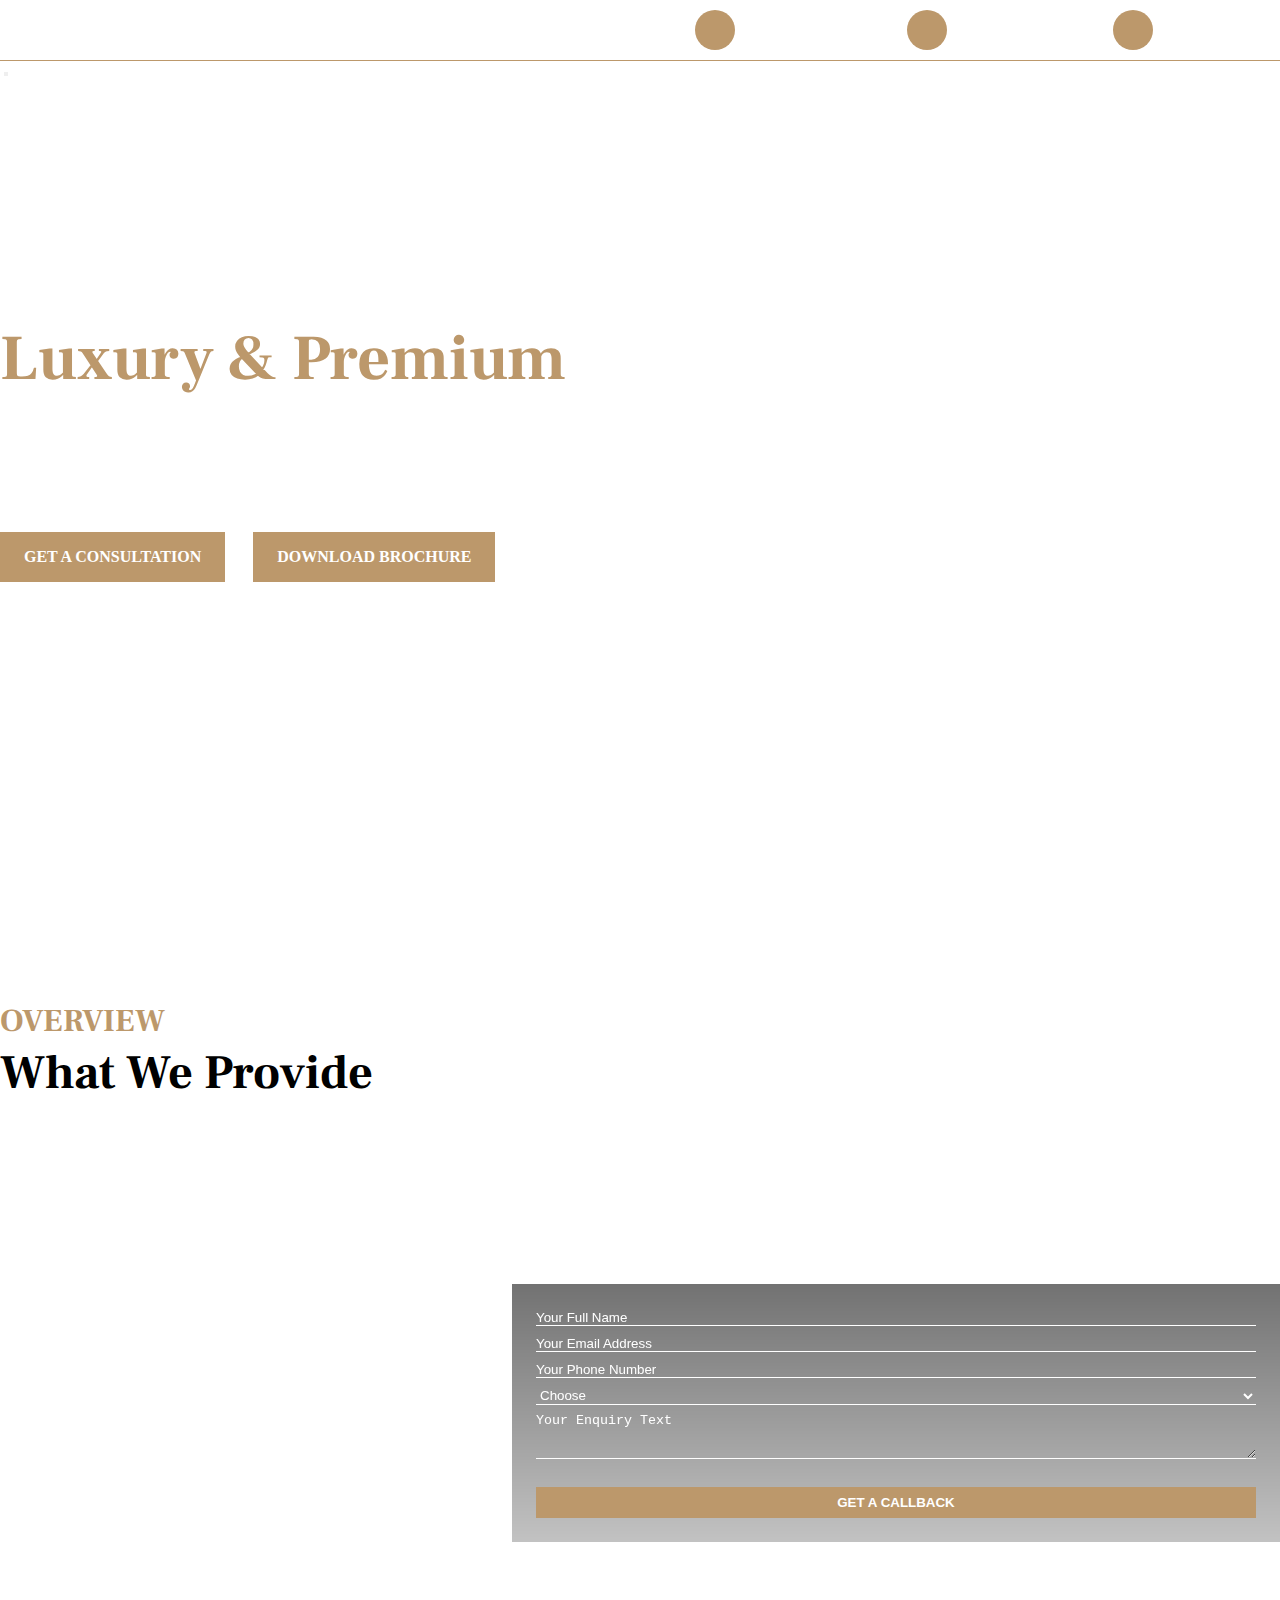
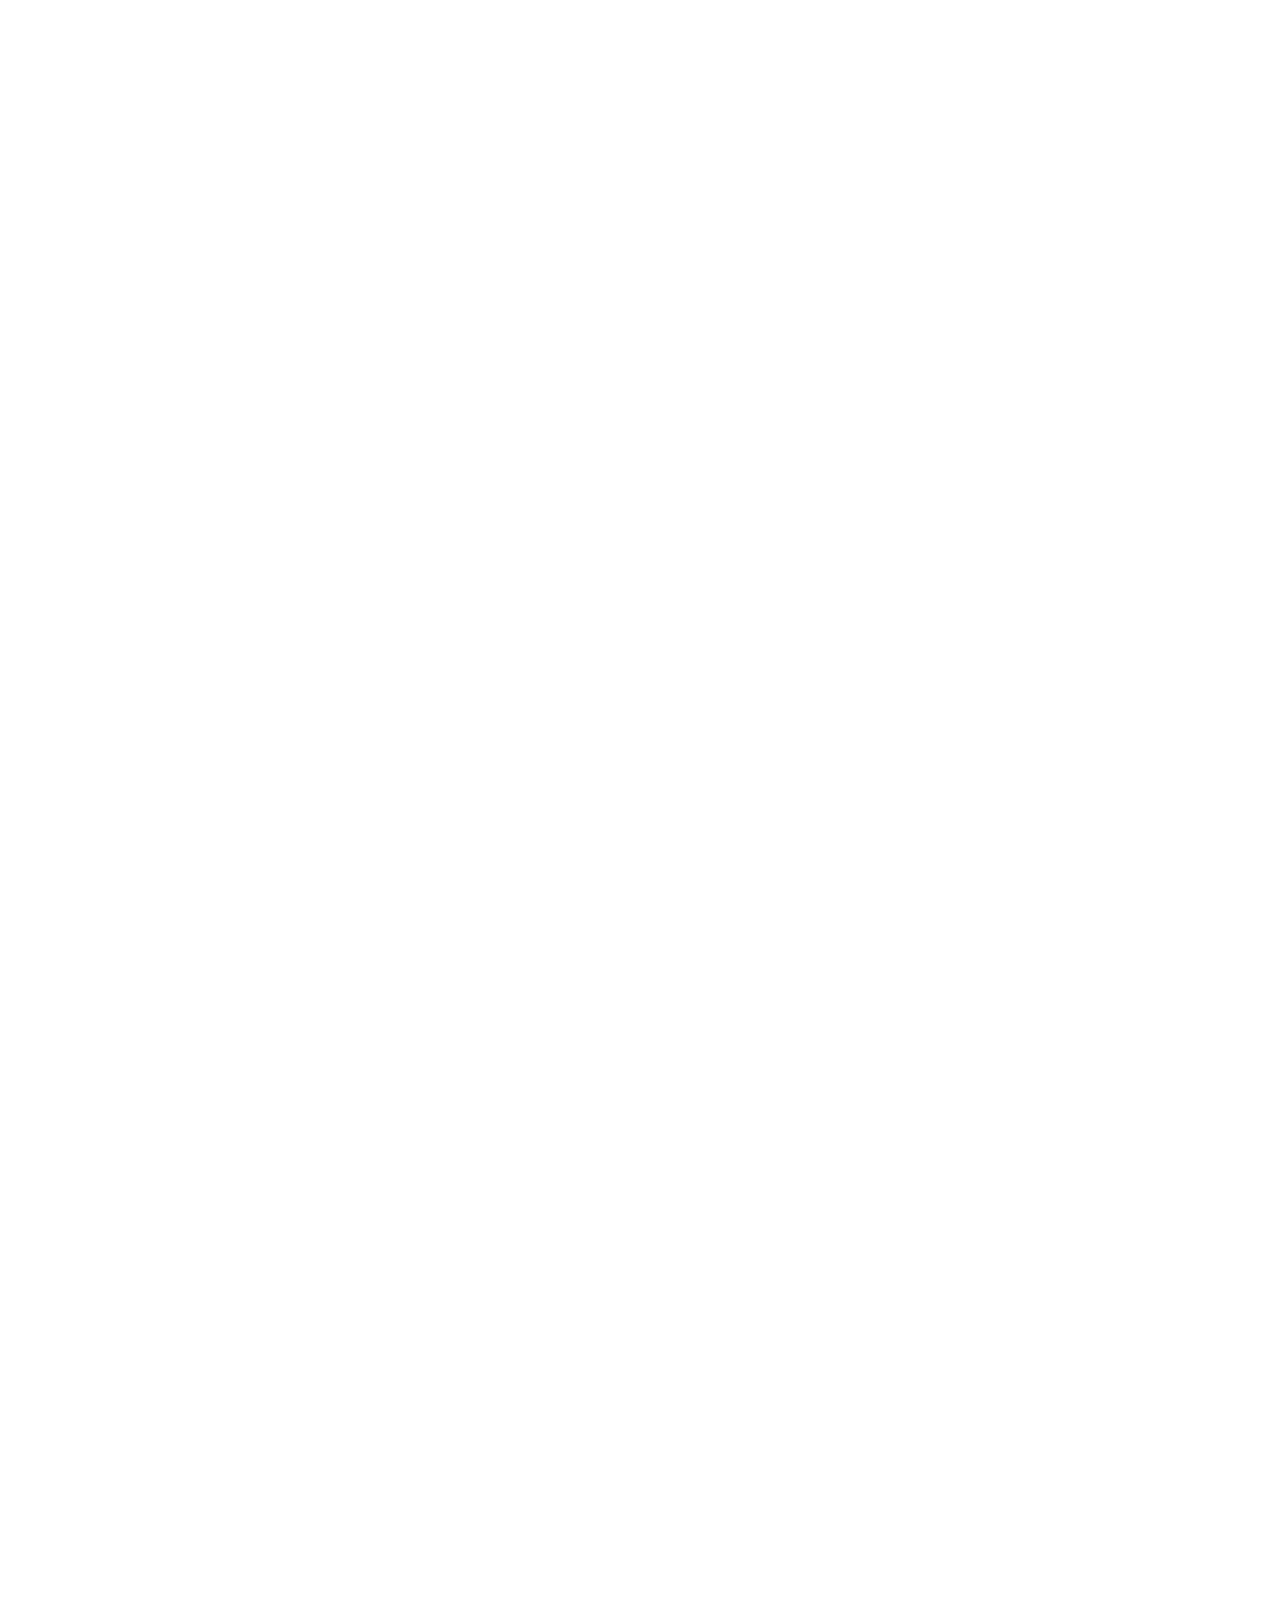
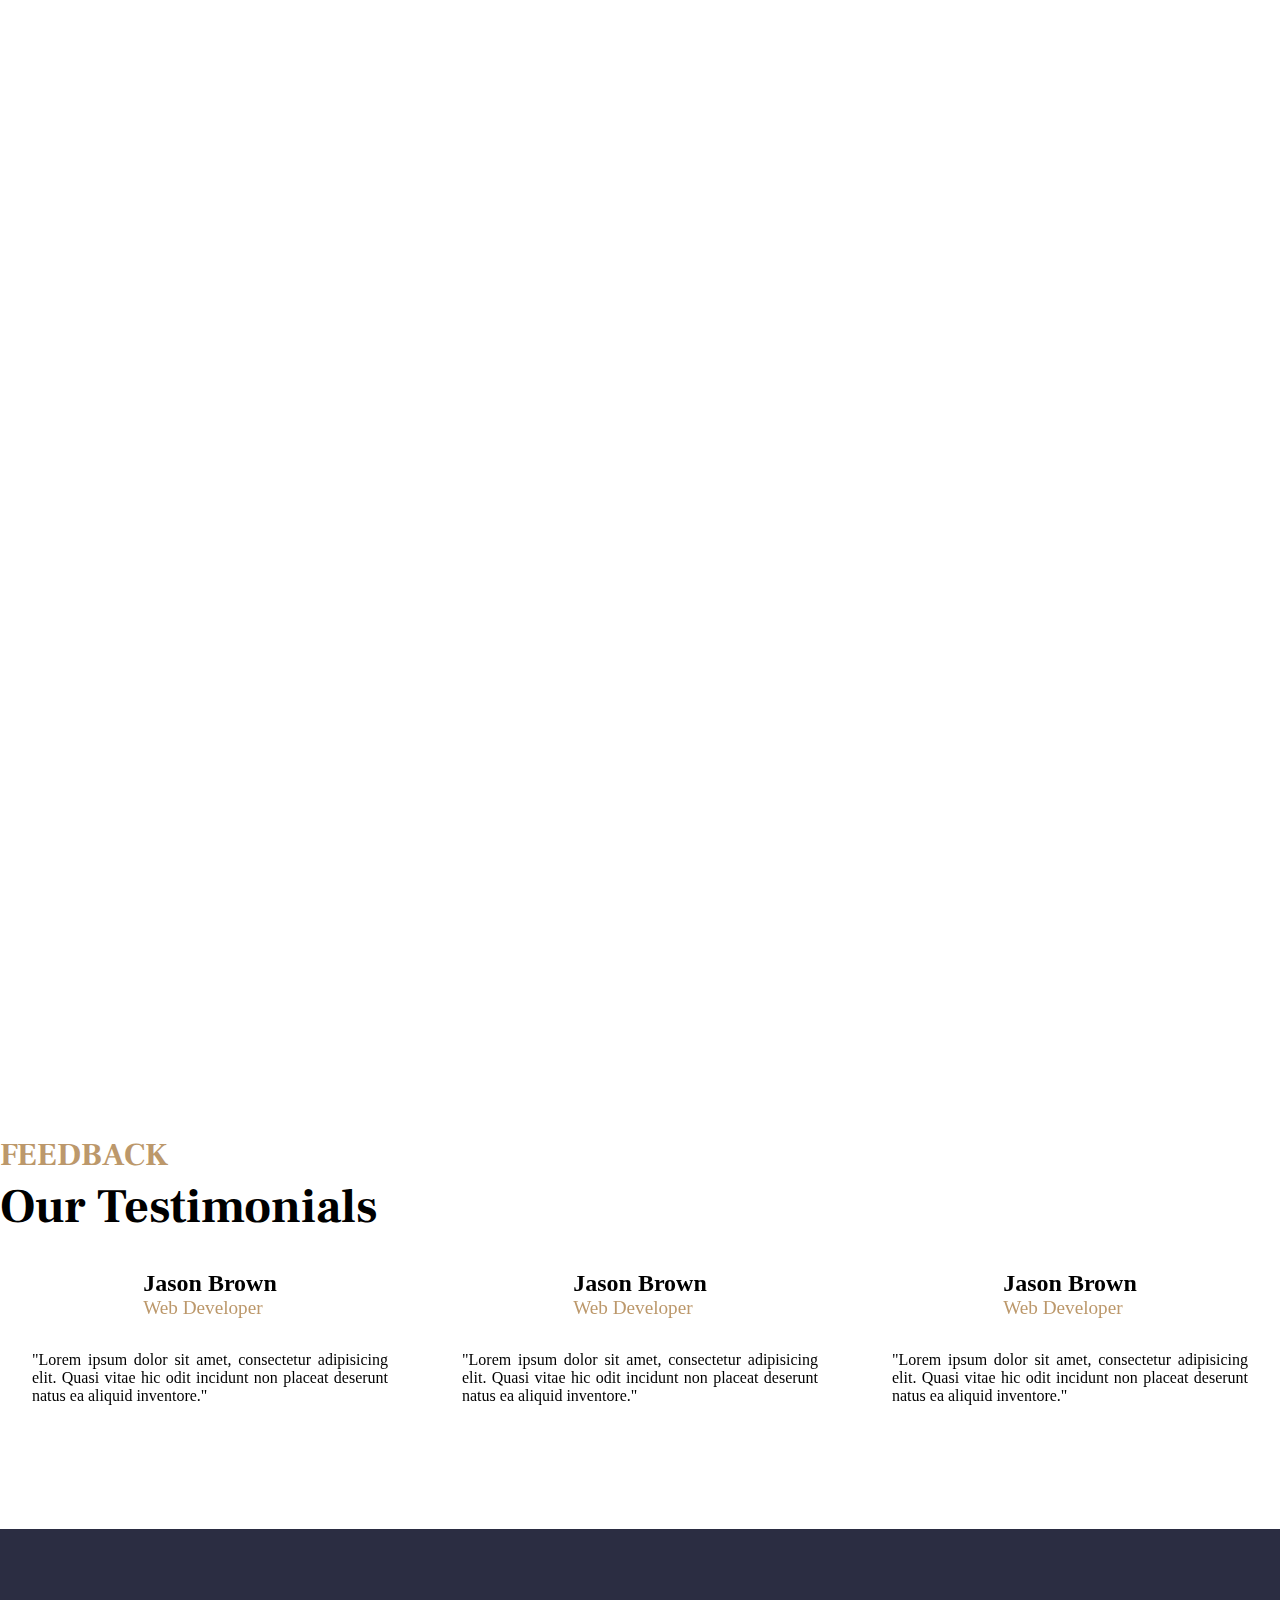
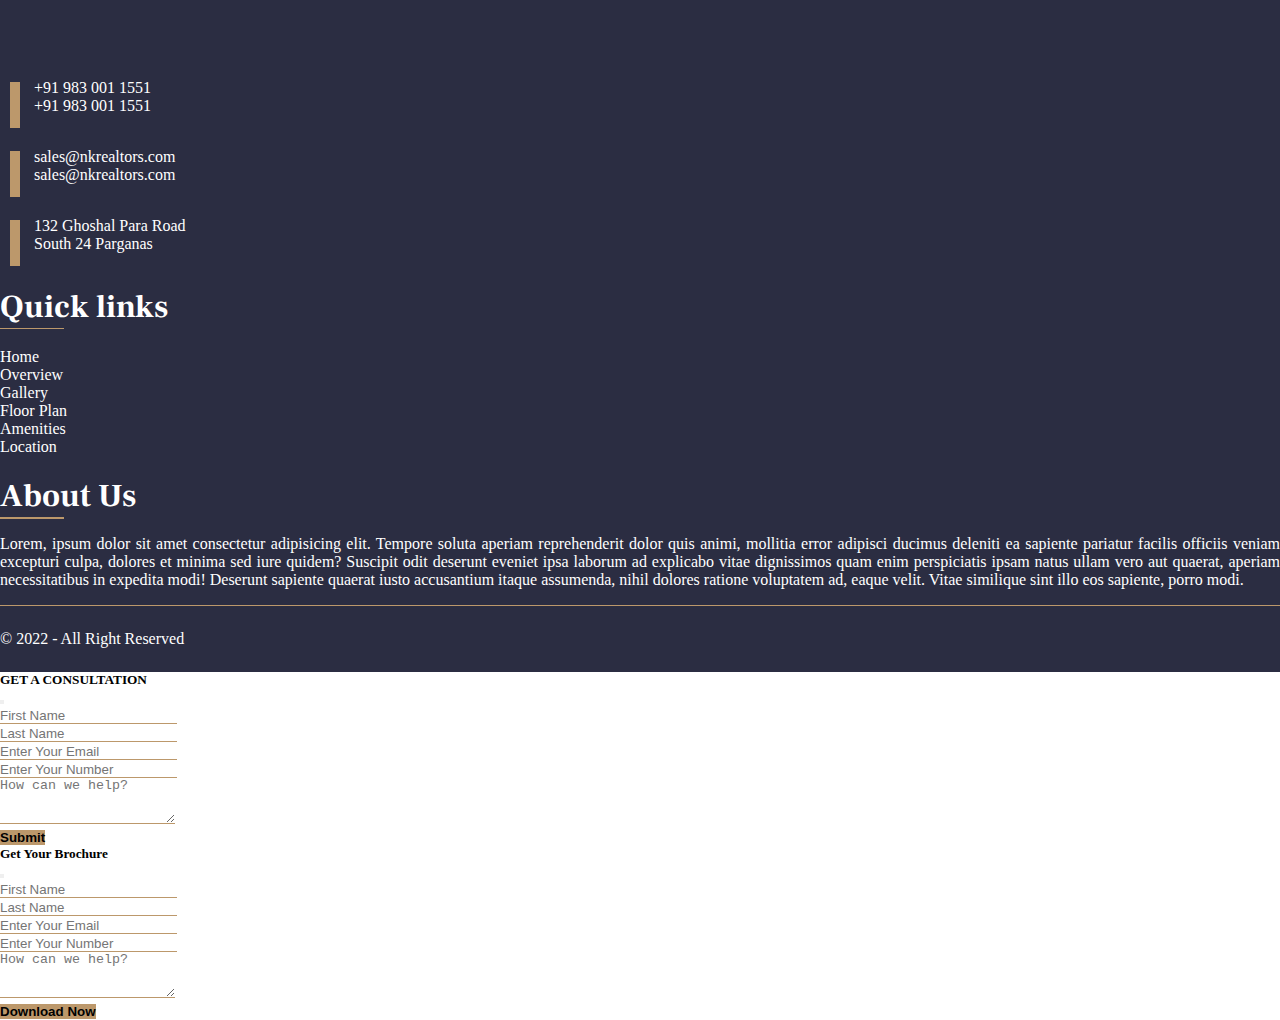
==== index.html @ a28416f0 "Add files via upload" ====
<!doctype html>
<html lang="en">

<head>

    <link rel="preconnect" href="https://fonts.googleapis.com">
    <link rel="preconnect" href="https://fonts.gstatic.com" crossorigin>
    <link href="https://fonts.googleapis.com/css2?family=Frank+Ruhl+Libre:wght@300;400;500;700;900&display=swap"
        rel="stylesheet">



    <!-- Required meta tags -->
    <meta charset="utf-8">
    <meta name="viewport" content="width=device-width, initial-scale=1">

    <!-- Bootstrap CSS -->
    <link href="https://cdn.jsdelivr.net/npm/bootstrap@5.1.3/dist/css/bootstrap.min.css" rel="stylesheet"
        integrity="sha384-1BmE4kWBq78iYhFldvKuhfTAU6auU8tT94WrHftjDbrCEXSU1oBoqyl2QvZ6jIW3" crossorigin="anonymous">

    <!-- Line awesome -->
    <link rel="stylesheet"
        href="https://maxst.icons8.com/vue-static/landings/line-awesome/line-awesome/1.3.0/css/line-awesome.min.css">


    <link rel="stylesheet" href="https://cdnjs.cloudflare.com/ajax/libs/OwlCarousel2/2.3.4/assets/owl.carousel.min.css"
        integrity="sha512-tS3S5qG0BlhnQROyJXvNjeEM4UpMXHrQfTGmbQ1gKmelCxlSEBUaxhRBj/EFTzpbP4RVSrpEikbmdJobCvhE3g=="
        crossorigin="anonymous" referrerpolicy="no-referrer" />

    <link rel="stylesheet"
        href="https://cdnjs.cloudflare.com/ajax/libs/OwlCarousel2/2.3.4/assets/owl.theme.default.min.css"
        integrity="sha512-sMXtMNL1zRzolHYKEujM2AqCLUR9F2C4/05cdbxjjLSRvMQIciEPCQZo++nk7go3BtSuK9kfa/s+a4f4i5pLkw=="
        crossorigin="anonymous" referrerpolicy="no-referrer" />

    <!-- ==========================================magnific popup css=============================== -->
    <link rel="stylesheet" href="https://cdnjs.cloudflare.com/ajax/libs/magnific-popup.js/1.1.0/magnific-popup.css" />
    <link rel="stylesheet" href="https://cdnjs.cloudflare.com/ajax/libs/magnific-popup.js/1.1.0/magnific-popup.min.css"
        integrity="sha512-+EoPw+Fiwh6eSeRK7zwIKG2MA8i3rV/DGa3tdttQGgWyatG/SkncT53KHQaS5Jh9MNOT3dmFL0FjTY08And/Cw=="
        crossorigin="anonymous" referrerpolicy="no-referrer" />


    <link href="https://unpkg.com/aos@2.3.1/dist/aos.css" rel="stylesheet">


    <!-- Style Sheet -->
    <link rel="stylesheet" href="css/custom.css">

    <title>Godrej</title>
</head>

<body>
    <!-- <h1>Hello, world!</h1> -->

    <div class="overflow-hidden">
        <div class="main-nav">
            <div class="navtop">
                <div class="container">
                    <div class="navtop-outer">
                        <div class="navtop-left">
                            <div class="navtop-inner">
                                <a href="#">
                                    <i class="lab la-facebook-f"></i>
                                </a>
                                <a href="#">
                                    <i class="lab la-instagram"></i>
                                </a>
                                <a href="#">
                                    <i class="lab la-twitter"></i>
                                </a>
                                <a href="#">
                                    <i class="lab la-youtube"></i>
                                </a>
                            </div>
                        </div>
                        <div class="navtop-right">
                            <div class="navtop-inner">
                                <div class="navtop-inner-content">
                                    <div class="icon">
                                        <i class="las la-clock"></i>
                                    </div>
                                    <p>
                                        <a href="#">
                                            Mon - Sat 8:00 - 18:00
                                        </a>
                                    </p>
                                </div>
                                <div class="navtop-inner-content">
                                    <div class="icon">
                                        <i class="las la-envelope"></i>
                                    </div>
                                    <p>
                                        <a href="mailto:sales@nkrealtors.com">
                                            sales@nkrealtors.com
                                        </a>
                                    </p>
                                </div>
                                <div class="navtop-inner-content">
                                    <div class="icon">
                                        <i class="las la-phone"></i>
                                    </div>
                                    <p>
                                        <a href="tel:+91 983 001 1551">
                                            +91 983 001 1551
                                        </a>
                                    </p>
                                </div>
                            </div>
                        </div>
                    </div>
                </div>
            </div>

            <nav class="navbar fixed-top navbar-expand-lg navbar-light bg-light">
                <div class="container">
                    <a class="navbar-brand" href="#">
                        <img src="images/sw-logo.png" style="width: 150px;" alt="">
                    </a>
                    <button class="navbar-toggler" type="button" data-bs-toggle="collapse"
                        data-bs-target="#navbarSupportedContent" aria-controls="navbarSupportedContent"
                        aria-expanded="false" aria-label="Toggle navigation">
                        <span class="navbar-toggler-icon"></span>
                    </button>
                    <div class="collapse navbar-collapse" id="navbarSupportedContent">
                        <ul class="navbar-nav ms-auto mb-2 mb-lg-0">
                            <li class="nav-item">
                                <a class="nav-link active" aria-current="page" href="#">Home</a>
                            </li>
                            <li class="nav-item">
                                <a class="nav-link" href="#overview">Overview</a>
                            </li>
                            <!-- <li class="nav-item">
                                <a class="nav-link" href="#about">About Us</a>
                            </li> -->
                            <li class="nav-item">
                                <a class="nav-link" href="#floor-plan">Floor Plan</a>
                            </li>
                            <li class="nav-item">
                                <a class="nav-link" href="#gallery">Gallery</a>
                            </li>
                            <li class="nav-item">
                                <a class="nav-link" href="#amenity">Amenities</a>
                            </li>
                            <li class="nav-item">
                                <a class="nav-link" href="#location">Location</a>
                            </li>

                        </ul>
                    </div>
                </div>
            </nav>
        </div>



        <div class="banner">
            <div class="container">
                <div class="banner-outer">
                    <div class="row">
                        <div class="col-md-6">
                            <div class="banner-left">
                                <div class="banner-left-inner">
                                    <h1 class="mt-1">
                                        <span>Luxury & Premium</span>
                                        Residence Flat
                                    </h1>
                                    <p>
                                        Lorem ipsum, dolor sit amet consectetur adipisicing elit. A non enim facilis
                                        corrupti aliquam. Itaque ipsa maxime neque perferendis repudiandae corporis
                                        totam
                                        quas minima dolorum.
                                    </p>
                                    <div class="button-container  py-3">
                                        <a href="#" data-bs-toggle="modal" data-bs-target="#exampleModal" class="mb-3">
                                            GET A CONSULTATION
                                        </a>
                                        <a href="#" data-bs-toggle="modal" data-bs-target="#exampleModal1">DOWNLOAD
                                            BROCHURE</a>
                                    </div>

                                </div>
                            </div>
                        </div>
                        <div class="col-md-6">
                            <div class="banner-right">
                                <div class="banner-right-inner">
                                    <form action="">
                                        <div class="form-group">
                                            <input type="text" class="form-control" name="" id=""
                                                placeholder="Your Full Name">
                                        </div>
                                        <div class="form-group">
                                            <input type="email" class="form-control" name="" id=""
                                                placeholder="Your Email Address">
                                        </div>
                                        <div class="form-group">
                                            <input type="tel" class="form-control" name="" id=""
                                                placeholder="Your Phone Number">
                                        </div>
                                        <div class="form-group">
                                            <select name="" id="" class="form-control" style="color: #fff;">
                                                <option value="">Choose</option>
                                                <option value="">2</option>
                                                <option value="">3</option>
                                                <option value="">4</option>
                                            </select>
                                        </div>
                                        <div class="form-group">
                                            <textarea name="" id="" class="form-control" cols="50" rows="3"
                                                placeholder="Your Enquiry Text"></textarea>
                                        </div>
                                        <div class="form-group callback-btn text-center">
                                            <button type="submit">GET A CALLBACK</button>
                                        </div>
                                    </form>
                                </div>
                            </div>
                        </div>
                    </div>
                </div>
            </div>
        </div>


        <div class="about padtop" id="overview">
            <div class="container">
                <div class="row">
                    <div class="col-md-12 text-center">
                        <h3>
                            OVERVIEW
                        </h3>
                        <h2>
                            What We Provide
                        </h2>
                    </div>
                </div>
                <div class="row mt-3" data-aos="fade-right">
                    <div class="col-md-3">
                        <div class="about-left">
                            <img src="images/overall/Over-min.jpg" class="img-fluid" alt="">
                            <img src="images/phase/Phase _1 building.jpg" class="img-fluid" alt="">
                        </div>
                    </div>
                    <div class="col-md-3">
                        <div class="about-mid">
                            <img src="images/phase/Phase-1.jpeg" alt="">
                        </div>
                    </div>
                    <div class="col-md-6">
                        <div class="about-right">
                            <div class="about-right-heading">
                                <h2>Lorem ipsum dolor sit amet consectetur.</h2>
                            </div>
                            <div class="about-right-para">
                                <p>Lorem ipsum dolor sit amet consectetur adipisicing elit. Harum soluta similique
                                    ratione
                                    labore delectus nobis rem odit possimus earum ea!</p>
                                <ul>
                                    <li>Lorem ipsum dolor sit amet consectetur adipisicing.</li>
                                    <li>Lorem ipsum dolor sit amet consectetur adipisicing.</li>
                                    <li>Lorem ipsum dolor sit amet consectetur adipisicing.</li>
                                    <li>Lorem ipsum dolor sit amet consectetur adipisicing.</li>
                                </ul>
                            </div>
                            <div class="about-right-carousel">
                                <div class="owl-carousel about-carousel owl-theme">
                                    <div class="item">
                                        <a href="images/block/SW Block 11 & 12 Brochure-13.jpg">
                                            <img class="img-fluid min-height"
                                                src="images/block/SW Block 11 & 12 Brochure-13.jpg" alt=""></a>
                                    </div>
                                    <div class="item">
                                        <a href="images/block/SW Block 11 & 12 Brochure-14.jpg">
                                            <img class="img-fluid min-height"
                                                src="images/block/SW Block 11 & 12 Brochure-14.jpg" alt=""></a>
                                    </div>
                                    <div class="item">
                                        <a href="images/block/SW Block 11 & 12 Brochure-15.jpg">
                                            <img class="img-fluid min-height"
                                                src="images/block/SW Block 11 & 12 Brochure-15.jpg" alt=""></a>
                                    </div>
                                    <div class="item">
                                        <a href="images/block/SW Block 11 & 12 Brochure-16.jpg">
                                            <img class="img-fluid min-height"
                                                src="images/block/SW Block 11 & 12 Brochure-16.jpg" alt=""></a>
                                    </div>
                                    <div class="item">
                                        <a href="images/relax/Library.jpeg">
                                            <img class="img-fluid min-height" src="images/relax/Library.jpeg"
                                                alt=""></a>
                                    </div>
                                    <div class="item">
                                        <a href="images/relax/Mini Theatre.jpg">
                                            <img class="img-fluid min-height" src="images/relax/Mini Theatre.jpg"
                                                alt=""></a>
                                    </div>
                                    <div class="item">
                                        <a href="images/relax/SW Block 11 & 12 Brochure-18.jpg">
                                            <img class="img-fluid min-height"
                                                src="images/relax/SW Block 11 & 12 Brochure-18.jpg" alt=""></a>
                                    </div>
                                    <div class="item">
                                        <a href="images/relax/SW Block 11 & 12 Brochure-23.jpg">
                                            <img class="img-fluid min-height"
                                                src="images/relax/SW Block 11 & 12 Brochure-23.jpg" alt=""></a>
                                    </div>
                                    <div class="item">
                                        <a href="images/phase/Phase-1A.jpeg">
                                            <img class="img-fluid min-height" src="images/phase/Phase-1A.jpeg"
                                                alt=""></a>
                                    </div>
                                    <div class="item">
                                        <a href="images/phase/Phase-2.jpeg">
                                            <img class="img-fluid min-height" src="images/phase/Phase-2.jpeg"
                                                alt=""></a>
                                    </div>
                                    <div class="item">
                                        <a href="images/phase/Phase-2D.jpeg">
                                            <img class="img-fluid min-height" src="images/phase/Phase-2D.jpeg"
                                                alt=""></a>
                                    </div>
                                    <div class="item">
                                        <a href="images/overall/Aerial view.jpg">
                                            <img class="img-fluid min-height" src="images/overall/Aerial view.jpg"
                                                alt=""></a>
                                    </div>
                                    <div class="item">
                                        <a href="images/overall/Building-min.jpg">
                                            <img class="img-fluid min-height" src="images/overall/Building-min.jpg"
                                                alt=""></a>
                                    </div>
                                    <div class="item">
                                        <a href="images/overall/Cafeteria-min.jpg">
                                            <img class="img-fluid min-height" src="images/overall/Cafeteria-min.jpg"
                                                alt=""></a>
                                    </div>
                                    <div class="item">
                                        <a href="images/overall/Swimming Pool.jpg">
                                            <img class="img-fluid min-height" src="images/overall/Swimming Pool.jpg"
                                                alt=""></a>
                                    </div>
                                    <div class="item">
                                        <a href="images/overall/maxresdefault (1).jpg">
                                            <img class="img-fluid min-height" src="images/overall/maxresdefault (1).jpg"
                                                alt=""></a>
                                    </div>
                                    <div class="item">
                                        <a href="images/overall/Podium.jpg">
                                            <img class="img-fluid min-height" src="images/overall/Podium.jpg"
                                                alt=""></a>
                                    </div>
                                    <div class="item">
                                        <a href="images/gym & game/Games room2.jpeg">
                                            <img class="img-fluid min-height" src="images/gym & game/Games room2.jpeg"
                                                alt=""></a>
                                    </div>
                                    <div class="item">
                                        <a href="images/gym & game/SW Block 11 & 12 Brochure-20.jpg">
                                            <img class="img-fluid min-height"
                                                src="images/gym & game/SW Block 11 & 12 Brochure-20.jpg" alt=""></a>
                                    </div>
                                    <div class="item">
                                        <a href="images/gym & game/SW Block 11 & 12 Brochure-21.jpg">
                                            <img class="img-fluid min-height"
                                                src="images/gym & game/SW Block 11 & 12 Brochure-21.jpg" alt=""></a>
                                    </div>
                                    <div class="item">
                                        <a href="images/gym & game/SW Block 11 & 12 Brochure-22.jpg">
                                            <img class="img-fluid min-height"
                                                src="images/gym & game/SW Block 11 & 12 Brochure-22.jpg" alt=""></a>
                                    </div>
                                    <div class="item">
                                        <a href="images/block/SW Block 11 & 12 Brochure-19.jpg">
                                            <img class="img-fluid min-height"
                                                src="images/block/SW Block 11 & 12 Brochure-19.jpg" alt=""></a>
                                    </div>
                                </div>
                            </div>
                            <div class="button-container mt-4">
                                <a href="#" class="p-btn mb-2" data-bs-toggle="modal" data-bs-target="#exampleModal">
                                    GET A CONSULTATION
                                </a>
                                <a href="#" class="p-btn" data-bs-toggle="modal"
                                    data-bs-target="#exampleModal1">DOWNLOAD
                                    BROCHURE</a>
                            </div>

                        </div>
                    </div>
                </div>
            </div>
        </div>


        <div class="yt-video padtop padbot" data-aos="fade-up-right">
            <div class="container">
                <h3 class="">Wallk Through</h3>
                <h2 class="py-2">we are the best</h2>
                <div class="row">
                    <div class="col-md-12">
                        <iframe width="560" height="315" src="https://www.youtube.com/embed/W0BxZ9f0c_M"
                            title="YouTube video player" frameborder="0"
                            allow="accelerometer; autoplay; clipboard-write; encrypted-media; gyroscope; picture-in-picture"
                            allowfullscreen></iframe>
                    </div>
                </div>
            </div>
        </div>

        <div class="amenities padtop" data-aos="fade-up-left" id="amenity">
            <div class="container">
                <div class="row">
                    <div class="col-md-12 text-center">
                        <h3>
                            Amenities
                        </h3>
                        <h2>
                            What We Provide
                        </h2>
                    </div>
                </div>
                <div class="row mt-3">
                    <div class="col-md-12">
                        <div class="owl-carousel amenities-carousel owl-theme">
                            <div class="item">
                                <div class="icon">
                                    <i class="las la-city"></i>
                                </div>
                                <div class="heading">
                                    <h4>Lorem, ipsum dolor.</h4>
                                </div>
                                <div class="line">
                                </div>
                                <div class="text">
                                    <p>Lorem ipsum dolor, sit amet consectetur adipisicing elit. Debitis, culpa
                                        necessitatibus.</p>
                                </div>
                            </div>

                        </div>
                    </div>
                    <div class="mt-4 text-center">
                        <a href="#" class="p-btn mb-2" data-bs-toggle="modal" data-bs-target="#exampleModal">
                            GET A CONSULTATION
                        </a>
                        <a href="#" class="p-btn" data-bs-toggle="modal" data-bs-target="#exampleModal1">DOWNLOAD
                            BROCHURE</a>
                    </div>
                </div>
            </div>
        </div>

        <div class="gallery padtop" id="gallery" data-aos="flip-left">
            <div class="container">
                <div class="row">
                    <div class="col-md-12 text-center">
                        <h3>
                            gallery
                        </h3>
                        <h2>
                            Our Collection
                        </h2>
                    </div>
                </div>
                <div class="row mt-3">
                    <div class="col-md-4">
                        <div class="gallery-1">

                            <a href="images/gym & game/Gym.jpg">
                                <img class="img-fluid img-height-min" src="images/gym & game/Gym.jpg" alt="">
                                <a href="images/gym & game/Games room.jpeg">
                                    <!-- <img class="img-fluid" src="https://via.placeholder.com/400x300" alt=""> -->
                                </a>
                                <a href="images/gym & game/Games room2.jpeg"></a>
                                <a href="images/gym & game/Indoor Games room2.jpg"></a>
                                <a href="images/gym & game/Indoor Games room3.jpg"></a>
                                <a href="images/gym & game/SW Block 11 & 12 Brochure-20.jpg"></a>
                                <a href="images/gym & game/SW Block 11 & 12 Brochure-21.jpg"></a>
                                <a href="images/gym & game/SW Block 11 & 12 Brochure-22.jpg"></a>
                            </a>
                            <div class="content">
                                <h4>Lorem, ipsum dolor.</h4>
                                <p>Lorem, ipsum dolor.</p>
                            </div>
                        </div>
                    </div>
                    <div class="col-md-4">
                        <div class="gallery-2">

                            <a href="images/club/group-DCA_Clubhouse-9.jpg">
                                <img class="img-fluid img-height-min" src="images/club/group-DCA_Clubhouse-9.jpg"
                                    alt="">
                                <a href="images/club/Club .png">
                                    <!-- <img class="img-fluid" src="https://via.placeholder.com/400x300" alt=""> -->
                                </a>
                                <a href="images/club/Club view.jpeg"></a>
                                <a href="images/club/Club3.jpeg"></a>
                                <a href="images/club/Club-Brochure.jpg"></a>
                                <a href="images/club/group-DCA_Clubhouse-1.jpg"></a>
                                <a href="images/club/group-DCA_Clubhouse-7.jpg"></a>
                            </a>
                            <div class="content">
                                <h4>Lorem, ipsum dolor.</h4>
                                <p>Lorem, ipsum dolor.</p>
                            </div>
                        </div>
                    </div>
                    <div class="col-md-4">
                        <div class="gallery-3">

                            <a href="images/phase/Phase-1A.jpeg">
                                <img class="img-fluid img-height-min" src="images/phase/Phase-1A.jpeg" alt="">
                                <a href="images/phase/Phase _1 building.jpg">
                                    <!-- <img class="img-fluid" src="https://via.placeholder.com/400x300" alt=""> -->
                                </a>
                                <a href="images/phase/Phase-2..jpeg"></a>
                                <a href="images/phase/Phase-2A.jpeg"></a>
                                <a href="images/phase/Phase-2B.jpeg"></a>
                                <a href="images/phase/Phase-2C.jpeg"></a>
                                <a href="images/phase/Phase-2D.jpeg"></a>
                                <a href="images/phase/Phase-2E.jpeg"></a>
                            </a>
                            <div class="content">
                                <h4>Lorem, ipsum dolor.</h4>
                                <p>Lorem, ipsum dolor.</p>
                            </div>
                        </div>
                    </div>
                </div>
                <div class="row padtop">
                    <div class="col-md-6">
                        <div class="gallery-4">

                            <a href="images/overall/maxresdefault (1).jpg">
                                <img class="img-fluid img-height" src="images/overall/maxresdefault (1).jpg" alt="">
                                <a href="images/overall/Aerial view.jpg">
                                    <!-- <img class="img-fluid" src="https://via.placeholder.com/400x300" alt=""> -->
                                </a>
                                <a href="images/overall/BalconyA.jpeg"></a>
                                <a href="images/overall/Building-min.jpg"></a>
                                <a href="images/overall/Cafeteria-min.jpg"></a>
                                <a href="images/overall/Drive Way.jpeg"></a>
                                <a href="images/overall/Gust room.jpg"></a>
                                <a href="images/overall/Image-3-1.jpg"></a>
                                <a href="images/overall/maxresdefault.jpg"></a>
                                <a href="images/overall/Over-min.jpg"></a>
                                <a href="images/overall/Podium.jpg"></a>
                            </a>
                            <div class="content">
                                <h4>Lorem, ipsum dolor.</h4>
                                <p>Lorem, ipsum dolor.</p>
                            </div>
                        </div>
                    </div>
                    <div class="col-md-6">
                        <div class="gallery-5">

                            <a href="images/block/SW Block 11 & 12 Brochure-13.jpg">
                                <img class="img-fluid img-height" src="images/block/SW Block 11 & 12 Brochure-13.jpg"
                                    alt="">
                                <a href="images/block/Bl-ock-4.jpeg">
                                    <!-- <img class="img-fluid" src="https://via.placeholder.com/400x300" alt=""> -->
                                </a>
                                <a href="images/block/Block-3.jpeg"></a>
                                <a href="images/block/Block-4.jpeg"></a>
                                <a href="images/block/Block-5.jpeg"></a>
                                <a href="images/block/SW Block 11 & 12 Brochure-14.jpg"></a>
                                <a href="images/block/SW Block 11 & 12 Brochure-15.jpg"></a>
                                <a href="images/block/SW Block 11 & 12 Brochure-16.jpg"></a>
                                <a href="images/block/SW Block 11 & 12 Brochure-19.jpg"></a>
                                <a href="images/block/SW Block 11 & 12 Brochure-26.jpg"></a>
                                <a href="images/block/SW Block 11 & 12 Brochure-3.jpg"></a>
                                <a href="images/block/SW Block 11 & 12 Brochure-4.jpg"></a>
                                <a href="images/block/SW Block 11 & 12 Brochure-6.jpg"></a>
                                <a href="images/block/SW Block 11 & 12 Brochure-8.jpg"></a>
                            </a>
                            <div class="content">
                                <h4>Lorem, ipsum dolor.</h4>
                                <p>Lorem, ipsum dolor.</p>
                            </div>
                        </div>
                    </div>
                </div>
                <div class="row mt-3">
                    <div class="col-md-12 text-center mt-4">
                        <a href="#" class="p-btn mb-2" data-bs-toggle="modal" data-bs-target="#exampleModal">
                            GET A CONSULTATION
                        </a>
                        <a href="#" class="p-btn" data-bs-toggle="modal" data-bs-target="#exampleModal1">DOWNLOAD
                            BROCHURE</a>
                    </div>
                </div>
            </div>
        </div>


        <div class="floor-plan padtop py-5 mt-5 px-3" id="floor-plan" data-aos="flip-up">
            <div class="container">
                <div class="row">
                    <div class="col-md-12 text-center">
                        <h2>
                            our plans
                        </h2>
                        <h3>See Our Living Spaces</h3>
                    </div>
                </div>
                <div class="row mt-3">
                    <div class="col-md-12 text-center button-container">
                        <a href="#" class="p-btn mb-2" data-bs-toggle="modal" data-bs-target="#exampleModal">
                            GET A CONSULTATION
                        </a>
                        <a href="#" class="p-btn" data-bs-toggle="modal" data-bs-target="#exampleModal1">DOWNLOAD
                            BROCHURE</a>
                    </div>
                </div>
            </div>
        </div>

        <div class="location padtop" id="location" data-aos="zoom-in-up">
            <div class="container-fluid">
                <div class="row">
                    <div class="col-md-12 text-center">
                        <h3>
                            location
                        </h3>
                    </div>
                </div>
                <div class="row g-0 mt-4">
                    <div class="col-md-12">
                        <iframe
                            src="https://www.google.com/maps/embed?pb=!1m14!1m8!1m3!1d14754.591836693704!2d88.4142772!3d22.4046251!3m2!1i1024!2i768!4f13.1!3m3!1m2!1s0x0%3A0xb32a250eee014cfb!2sSouthwinds!5e0!3m2!1sen!2sin!4v1649925752935!5m2!1sen!2sin"
                            width="600" height="450" style="border:0;" allowfullscreen="" loading="lazy"
                            referrerpolicy="no-referrer-when-downgrade"></iframe>
                    </div>
                </div>
            </div>
        </div>

        <div class="feedback padtop padbot">
            <div class="container">
                <div class="row">
                    <div class="col-md-12 text-center">
                        <h3>
                            feedback
                        </h3>
                        <h2>
                            Our Testimonials
                        </h2>
                    </div>
                </div>
                <div class="row mt-3">
                    <div class="col-md-12">
                        <div class="owl-carousel feedback-carousel owl-theme">
                            <div class="item">
                                <div class="head">
                                    <div class="profile-pic">
                                        <img src="https://via.placeholder.com/80" class="img-fluid" alt="">
                                    </div>
                                    <div class="name">
                                        <h4>Jason Brown</h4>
                                        <p>Web Developer</p>
                                    </div>
                                    <div class="quote">
                                        <i class="las la-quote-right"></i>
                                    </div>
                                </div>
                                <div class="text">
                                    <p>"Lorem ipsum dolor sit amet, consectetur adipisicing elit. Quasi vitae hic odit
                                        incidunt non placeat deserunt natus ea aliquid inventore."</p>
                                </div>
                            </div>

                        </div>
                    </div>
                </div>
            </div>
        </div>

        <div class="footer padtop">
            <div class="container">
                <div class="row flex-wrap">
                    <div class="col-md-3 footer-card">
                        <div class="footer-left">

                            <div class="footer-left-head">
                                <a href="#">
                                    <img src="images/sw-logo.png" class="img-fluid" alt="">
                                </a>
                            </div>

                            <div class="contact">
                                <div class="contact-left">
                                    <i class="las la-phone"></i>
                                </div>
                                <div class="contact-right">
                                    <p>
                                        <a href="tel:+91 983 001 1551">+91 983 001 1551</a>
                                    </p>
                                    <p>
                                        <a href="tel:+91 983 001 1551">+91 983 001 1551</a>
                                    </p>
                                </div>
                            </div>
                            <div class="contact">
                                <div class="contact-left">
                                    <i class="las la-envelope"></i>
                                </div>
                                <div class="contact-right">
                                    <p>
                                        <a href="mailto:sales@nkrealtors.com">sales@nkrealtors.com</a>
                                    </p>
                                    <p>
                                        <a href="mailto:">sales@nkrealtors.com</a>
                                    </p>
                                </div>
                            </div>
                            <div class="contact">
                                <div class="contact-left">
                                    <i class="las la-map-marker-alt"></i>
                                </div>
                                <div class="contact-right">
                                    <p>
                                        <a href="#">132 Ghoshal Para Road
                                        </a>
                                    </p>
                                    <p>
                                        <a href="#">South 24 Parganas</a>
                                    </p>
                                </div>
                            </div>
                        </div>
                    </div>
                    <div class="col-md-3 footer-card">
                        <div class="quick-links">
                            <div class="quick-links-head">
                                <h4>
                                    Quick links
                                </h4>
                                <div class="line"></div>
                            </div>
                            <div class="quick-links-body">
                                <p>
                                    <a href="#">
                                        Home
                                    </a>
                                </p>
                                <p>
                                    <a href="#overview">
                                        Overview
                                    </a>
                                </p>
                                <p>
                                    <a href="#gallery">
                                        Gallery
                                    </a>
                                </p>
                                <p>
                                    <a href="#floor-plan">
                                        Floor Plan
                                    </a>
                                </p>
                                <p>
                                    <a href="#amenity">
                                        Amenities
                                    </a>
                                </p>
                                <p>
                                    <a href="#location">
                                        Location
                                    </a>
                                </p>
                            </div>
                        </div>
                    </div>
                    <div class="col-md-6 footer-card">
                        <div class="footer-about">
                            <h4>
                                About Us
                            </h4>
                            <div class="line"></div>
                            <p>Lorem, ipsum dolor sit amet consectetur adipisicing elit. Tempore soluta aperiam
                                reprehenderit dolor quis animi, mollitia error adipisci ducimus deleniti ea sapiente
                                pariatur facilis officiis veniam excepturi culpa, dolores et minima sed iure quidem?
                                Suscipit odit deserunt eveniet ipsa laborum ad explicabo vitae dignissimos quam enim
                                perspiciatis ipsam natus ullam vero aut quaerat, aperiam necessitatibus in expedita
                                modi!
                                Deserunt sapiente quaerat iusto accusantium itaque assumenda, nihil dolores ratione
                                voluptatem ad, eaque velit. Vitae similique sint illo eos sapiente, porro modi.</p>
                        </div>
                    </div>
                </div>
                <div class="row">
                    <div class="co-md-12">
                        <div class="copyright">
                            <div class="left">
                                &copy; 2022 - All Right Reserved
                            </div>

                        </div>
                    </div>
                </div>
            </div>
        </div>



        <div class="modal fade" id="exampleModal" tabindex="-1" aria-labelledby="exampleModalLabel" aria-hidden="true">
            <div class="modal-dialog modal-dialog-centered">
                <div class="modal-content">
                    <div class="modal-header">
                        <h5 class="modal-title" id="exampleModalLabel">GET A CONSULTATION</h5>
                        <button type="button" class="btn-close" data-bs-dismiss="modal" aria-label="Close"></button>
                    </div>
                    <div class="modal-body">
                        <form class="row g-3">
                            <div class="col-md-6">
                                <label for="inputEmail4" class="form-label">First Name *</label>
                                <input type="email" class="form-control" id="inputFirstName4" placeholder="First Name"
                                    required>
                            </div>
                            <div class="col-md-6">
                                <label for="inputPassword4" class="form-label">Last Name *</label>
                                <input type="password" class="form-control" id="inputlastName4" placeholder="Last Name"
                                    required>
                            </div>
                            <div class="col-12">
                                <label for="inputAddress" class="form-label">Email *</label>
                                <input type="Email" class="form-control" id="inputAddress"
                                    placeholder="Enter Your Email" required>
                            </div>
                            <div class="col-12">
                                <label for="inputAddress2" class="form-label">Phone Number *</label>
                                <input type="number" class="form-control" id="inputAddress2"
                                    placeholder="Enter Your Number" required>
                            </div>
                            <div class="col-12">
                                <textarea class="form-control" placeholder="How can we help?"
                                    id="exampleFormControlTextarea1" rows="3"></textarea>
                            </div>
                            <div class="col-12 text-center">
                                <button type="submit" class="btn btn-primary">Submit</button>
                            </div>
                        </form>
                    </div>
                </div>
            </div>
        </div>


        <div class="modal fade" id="exampleModal1" tabindex="-1" aria-labelledby="exampleModalLabel" aria-hidden="true">
            <div class="modal-dialog modal-dialog-centered">
                <div class="modal-content">
                    <div class="modal-header">
                        <h5 class="modal-title" id="exampleModalLabel">Get Your Brochure</h5>
                        <button type="button" class="btn-close" data-bs-dismiss="modal" aria-label="Close"></button>
                    </div>
                    <div class="modal-body">
                        <form class="row g-3">
                            <div class="col-md-6">
                                <label for="inputEmail4" class="form-label">First Name *</label>
                                <input type="email" class="form-control" id="inputFirstName4" placeholder="First Name"
                                    required>
                            </div>
                            <div class="col-md-6">
                                <label for="inputPassword4" class="form-label">Last Name *</label>
                                <input type="password" class="form-control" id="inputlastName4" placeholder="Last Name"
                                    required>
                            </div>
                            <div class="col-12">
                                <label for="inputAddress" class="form-label">Email *</label>
                                <input type="Email" class="form-control" id="inputAddress"
                                    placeholder="Enter Your Email" required>
                            </div>
                            <div class="col-12">
                                <label for="inputAddress2" class="form-label">Phone Number *</label>
                                <input type="number" class="form-control" id="inputAddress2"
                                    placeholder="Enter Your Number" required>
                            </div>
                            <div class="col-12">
                                <textarea class="form-control" placeholder="How can we help?"
                                    id="exampleFormControlTextarea1" rows="3"></textarea>
                            </div>
                            <div class="col-12 text-center">
                                <button type="submit" class="btn btn-primary">Download Now</button>
                            </div>
                        </form>
                    </div>
                </div>
            </div>
        </div>



    </div>






    <script src="https://code.jquery.com/jquery-3.6.0.min.js"></script>
    <script src="https://cdnjs.cloudflare.com/ajax/libs/OwlCarousel2/2.3.4/owl.carousel.min.js"
        integrity="sha512-bPs7Ae6pVvhOSiIcyUClR7/q2OAsRiovw4vAkX+zJbw3ShAeeqezq50RIIcIURq7Oa20rW2n2q+fyXBNcU9lrw=="
        crossorigin="anonymous" referrerpolicy="no-referrer"></script>


    <script>
        $('.about-carousel').owlCarousel({
            loop: true,
            margin: 10,
            dots: false,
            autoplay: true,
            autoplayTimeout: 3000,
            // items: 3,
            center: true,
            responsiveClass: true,
            responsive: {
                0: {
                    items: 1,
                    nav: false
                },
                800: {
                    items: 2,
                    nav: false
                },
                1000: {
                    items: 3,
                    nav: false,
                    loop: true
                }
            }
        })
    </script>
    <script>
        $('.amenities-carousel').owlCarousel({
            loop: true,
            margin: 10,
            dots: false,
            autoplay: true,
            autoplayTimeout: 3000,
            // items: 3,
            center: true,
            responsiveClass: true,
            responsive: {
                0: {
                    items: 1,
                    nav: false
                },
                800: {
                    items: 2,
                    nav: false
                },
                1000: {
                    items: 3,
                    nav: false,
                    loop: true
                }
            }
        })
    </script>
    <script>
        $('.feedback-carousel').owlCarousel({
            loop: true,
            margin: 10,
            dots: true,
            autoplay: true,
            autoplayTimeout: 3000,
            // items: 3,
            center: true,
            responsiveClass: true,
            responsive: {
                0: {
                    items: 1,
                    nav: false
                },
                800: {
                    items: 1,
                    nav: false
                },
                1000: {
                    items: 3,
                    nav: false,
                    loop: true
                }
            }
        })
    </script>




    <script>
        $(document).ready(function () {
            $(window).bind('scroll', function () {
                var navHeight = $('nav').height();
                if ($(window).scrollTop() > navHeight) {
                    $('.navtop').addClass('d-height');
                    $('.navbar').addClass('primary-bg');
                    // $('.logo').attr("src", 'img/logo.png');
                    // $('.la-bars').css('color', '#000');

                }
                else {
                    $('.navtop').removeClass('d-height');
                    $('.navbar').removeClass('primary-bg');
                    // $('.logo').attr("src", 'img/dtc-southern-heights-logo2.png');
                    // $('.la-bars').css('color', '#fff');
                }
            });

            // $('.navbar-toggler-icon').html('<i class="las la-bars"></i>');




        });
    </script>



    <!-- =================================magnific js=================================== -->
    <script src="https://cdnjs.cloudflare.com/ajax/libs/magnific-popup.js/1.1.0/jquery.magnific-popup.min.js"></script>
    <script src="https://cdnjs.cloudflare.com/ajax/libs/magnific-popup.js/1.1.0/jquery.magnific-popup.js"
        integrity="sha512-C1zvdb9R55RAkl6xCLTPt+Wmcz6s+ccOvcr6G57lbm8M2fbgn2SUjUJbQ13fEyjuLViwe97uJvwa1EUf4F1Akw=="
        crossorigin="anonymous" referrerpolicy="no-referrer"></script>
    <script>
        $(document).ready(function () {
            $('.about-carousel').magnificPopup({
                delegate: 'a',
                type: 'image',
                tLoading: 'Loading image #%curr%...',
                mainClass: 'mfp-img-mobile',
                gallery: {
                    enabled: true,
                    navigateByImgClick: true,
                    preload: [0, 1] // Will preload 0 - before current, and 1 after the current image
                },
                image: {
                    tError: '<a href="%url%">The image #%curr%</a> could not be loaded.',
                    titleSrc: function (item) {
                        return item.el.attr('title');
                    }
                }
            });
        });
    </script>
    <script>
        $(document).ready(function () {
            $('.gallery-1').magnificPopup({
                delegate: 'a',
                type: 'image',
                tLoading: 'Loading image #%curr%...',
                mainClass: 'mfp-img-mobile',
                gallery: {
                    enabled: true,
                    navigateByImgClick: true,
                    preload: [0, 1] // Will preload 0 - before current, and 1 after the current image
                },
                image: {
                    tError: '<a href="%url%">The image #%curr%</a> could not be loaded.',
                    titleSrc: function (item) {
                        return item.el.attr('title');
                    }
                }
            });
        });
    </script>
    <script>
        $(document).ready(function () {
            $('.gallery-2').magnificPopup({
                delegate: 'a',
                type: 'image',
                tLoading: 'Loading image #%curr%...',
                mainClass: 'mfp-img-mobile',
                gallery: {
                    enabled: true,
                    navigateByImgClick: true,
                    preload: [0, 1] // Will preload 0 - before current, and 1 after the current image
                },
                image: {
                    tError: '<a href="%url%">The image #%curr%</a> could not be loaded.',
                    titleSrc: function (item) {
                        return item.el.attr('title');
                    }
                }
            });
        });
    </script>
    <script>
        $(document).ready(function () {
            $('.gallery-3').magnificPopup({
                delegate: 'a',
                type: 'image',
                tLoading: 'Loading image #%curr%...',
                mainClass: 'mfp-img-mobile',
                gallery: {
                    enabled: true,
                    navigateByImgClick: true,
                    preload: [0, 1] // Will preload 0 - before current, and 1 after the current image
                },
                image: {
                    tError: '<a href="%url%">The image #%curr%</a> could not be loaded.',
                    titleSrc: function (item) {
                        return item.el.attr('title');
                    }
                }
            });
        });
    </script>
    <script>
        $(document).ready(function () {
            $('.gallery-4').magnificPopup({
                delegate: 'a',
                type: 'image',
                tLoading: 'Loading image #%curr%...',
                mainClass: 'mfp-img-mobile',
                gallery: {
                    enabled: true,
                    navigateByImgClick: true,
                    preload: [0, 1] // Will preload 0 - before current, and 1 after the current image
                },
                image: {
                    tError: '<a href="%url%">The image #%curr%</a> could not be loaded.',
                    titleSrc: function (item) {
                        return item.el.attr('title');
                    }
                }
            });
        });
    </script>
    <script>
        $(document).ready(function () {
            $('.gallery-5').magnificPopup({
                delegate: 'a',
                type: 'image',
                tLoading: 'Loading image #%curr%...',
                mainClass: 'mfp-img-mobile',
                gallery: {
                    enabled: true,
                    navigateByImgClick: true,
                    preload: [0, 1] // Will preload 0 - before current, and 1 after the current image
                },
                image: {
                    tError: '<a href="%url%">The image #%curr%</a> could not be loaded.',
                    titleSrc: function (item) {
                        return item.el.attr('title');
                    }
                }
            });
        });
    </script>



    <script type="text/javascript">
        $('.navbar-nav>li>a').on('click', function () {
            $('.navbar-collapse').collapse('hide');
        });
    </script>

    <script src="https://unpkg.com/aos@2.3.1/dist/aos.js"></script>
    <script>
        AOS.init({
            offset: 160,
            duration: 1000
        });
    </script>


    <!-- Optional JavaScript; choose one of the two! -->

    <!-- Option 1: Bootstrap Bundle with Popper -->
    <script src="https://cdn.jsdelivr.net/npm/bootstrap@5.1.3/dist/js/bootstrap.bundle.min.js"
        integrity="sha384-ka7Sk0Gln4gmtz2MlQnikT1wXgYsOg+OMhuP+IlRH9sENBO0LRn5q+8nbTov4+1p"
        crossorigin="anonymous"></script>

    <!-- Option 2: Separate Popper and Bootstrap JS -->
    <!--
    <script src="https://cdn.jsdelivr.net/npm/@popperjs/core@2.10.2/dist/umd/popper.min.js" integrity="sha384-7+zCNj/IqJ95wo16oMtfsKbZ9ccEh31eOz1HGyDuCQ6wgnyJNSYdrPa03rtR1zdB" crossorigin="anonymous"></script>
    <script src="https://cdn.jsdelivr.net/npm/bootstrap@5.1.3/dist/js/bootstrap.min.js" integrity="sha384-QJHtvGhmr9XOIpI6YVutG+2QOK9T+ZnN4kzFN1RtK3zEFEIsxhlmWl5/YESvpZ13" crossorigin="anonymous"></script>
    -->
</body>

</html>
---- css/custom.css ----
/* nav */
/* nav */
/* banner */
/* banner */
* {
  margin: 0px;
  padding: 0px;
  -webkit-box-sizing: border-box;
          box-sizing: border-box;
  scroll-behavior: smooth;
}
@font-face {
  font-family: Haettenschweiler;
  src: url('../fonts/Haettenschweiler-Regular.ttf');
}
:root {
  --primary-color: #bc986b;
}
.padtop {
  padding-top: 100px;
}
@media screen and (max-width: 480px) {
  .padtop {
    padding-top: 44px;
  }
}
p {
  font-size: 16px;
}
.padbot {
  padding-bottom: 60px;
}
@media screen and (max-width: 480px) {
  .padbot {
    padding-bottom: 20px;
  }
}
.main-nav {
  width: 100%;
  position: fixed;
  z-index: 9999;
}
.navtop {
  width: 100%;
  height: 60px;
  opacity: 1;
  -webkit-transition: all 300ms ease-in-out;
  transition: all 300ms ease-in-out;
  background: transparent;
  position: relative;
}
.navtop .navtop-outer {
  display: -webkit-box;
  display: -ms-flexbox;
  display: flex;
  -webkit-box-pack: justify;
      -ms-flex-pack: justify;
          justify-content: space-between;
  -webkit-box-align: center;
      -ms-flex-align: center;
          align-items: center;
  padding: 10px 0;
  border-bottom: 1px solid var(--primary-color);
}
.navtop .navtop-outer .navtop-left a {
  text-decoration: none;
}
.navtop .navtop-outer .navtop-left a i {
  color: #fff;
  font-size: 20px;
  margin-right: 10px;
}
.navtop .navtop-outer .navtop-left a i:hover {
  color: #000 !important;
}
.navtop .navtop-outer .navtop-right .navtop-inner {
  display: -webkit-box;
  display: -ms-flexbox;
  display: flex;
  -webkit-box-pack: center;
      -ms-flex-pack: center;
          justify-content: center;
  -webkit-box-align: center;
      -ms-flex-align: center;
          align-items: center;
}
.navtop .navtop-outer .navtop-right .navtop-inner .navtop-inner-content {
  display: -webkit-box;
  display: -ms-flexbox;
  display: flex;
  -webkit-box-pack: center;
      -ms-flex-pack: center;
          justify-content: center;
  -webkit-box-align: center;
      -ms-flex-align: center;
          align-items: center;
  margin-left: 15px;
}
.navtop .navtop-outer .navtop-right .navtop-inner .navtop-inner-content .icon {
  background: var(--primary-color);
  height: 40px;
  width: 40px;
  border-radius: 50%;
  position: relative;
  margin-right: 10px;
  -webkit-transition: 0.5s all;
  transition: 0.5s all;
}
.navtop .navtop-outer .navtop-right .navtop-inner .navtop-inner-content .icon:hover {
  background-color: #e7a24d;
  -webkit-transition: 0.5s all;
  transition: 0.5s all;
}
.navtop .navtop-outer .navtop-right .navtop-inner .navtop-inner-content .icon i {
  font-size: 20px;
  color: #fff;
  position: absolute;
  top: 27%;
  left: 28%;
}
.navtop .navtop-outer .navtop-right .navtop-inner .navtop-inner-content p {
  margin: 0px !important;
}
.navtop .navtop-outer .navtop-right .navtop-inner .navtop-inner-content p a {
  text-decoration: none;
  color: #fff;
}
@media screen and (max-width: 768px) {
  .navtop .navtop-outer .navtop-right .navtop-inner .navtop-inner-content p a {
    font-size: 0.7rem;
  }
}
.d-height {
  height: 0px;
  -webkit-transition: all 300ms ease-in-out;
  transition: all 300ms ease-in-out;
  overflow: hidden;
  opacity: 0;
}
.navbar {
  background: transparent !important;
  position: relative;
  z-index: 9999;
}
.navbar a {
  color: #fff !important;
}
.primary-bg {
  background: #bc986b !important;
}
a.p-btn {
  text-decoration: none;
  display: inline-block;
  color: #fff;
  background: var(--primary-color);
  padding: 0.7rem 1rem;
  margin-right: 1.5rem;
  font-weight: bold;
  -webkit-transition: all 0.7s;
  transition: all 0.7s;
}
a.p-btn:hover {
  background-color: #dea764;
  -webkit-transition: all 0.3s;
  transition: all 0.3s;
}
@media screen and (max-width: 768px) {
  a.p-btn {
    margin-right: 0px;
  }
}
.banner {
  width: 100%;
  height: 100vh;
  background: url('../images/Driveway\ 1.jpg');
  background-size: cover;
  background-position: center;
  background-repeat: no-repeat;
}
@media screen and (max-width: 768px) {
  .banner .button-container {
    text-align: center;
  }
}
.banner a,
.banner button {
  -webkit-transition: all 0.5s;
  transition: all 0.5s;
}
.banner a:hover,
.banner button:hover {
  background-color: #e7a24d !important;
  -webkit-transition: all 0.5s;
  transition: all 0.5s;
}
.banner .banner-outer {
  width: 100%;
  height: 100vh;
  position: relative;
}
.banner .banner-outer .col-md-6 {
  position: relative;
}
.banner .banner-outer .banner-left {
  height: 100vh;
  width: 100%;
}
@media screen and (max-width: 767px) {
  .banner .banner-outer .banner-left {
    height: 80vh;
  }
}
.banner .banner-outer .banner-left .banner-left-inner {
  position: absolute;
  z-index: 3;
  /* left: 50%; */
  top: 50%;
  -webkit-transform: translate(0, -50%);
          transform: translate(0, -50%);
}
.banner .banner-outer .banner-left .banner-left-inner h1 {
  color: #fff;
  font-size: 4rem;
  font-family: 'Frank Ruhl Libre', serif;
}
@media screen and (max-width: 768px) {
  .banner .banner-outer .banner-left .banner-left-inner h1 {
    text-align: center;
  }
}
.banner .banner-outer .banner-left .banner-left-inner h1 span {
  color: var(--primary-color);
  display: block;
}
@media screen and (max-width: 768px) {
  .banner .banner-outer .banner-left .banner-left-inner h1 {
    font-size: 3.1rem;
  }
}
.banner .banner-outer .banner-left .banner-left-inner p {
  width: 100%;
  color: #fff;
  margin-bottom: 2rem;
}
@media screen and (max-width: 767px) {
  .banner .banner-outer .banner-left .banner-left-inner p {
    margin-bottom: 0px;
    text-align: center;
  }
}
.banner .banner-outer .banner-left .banner-left-inner a {
  text-decoration: none;
  font-size: 16px;
  display: inline-block;
  color: #fff;
  background: var(--primary-color);
  padding: 1rem 1.5rem;
  font-weight: bold;
  margin-right: 1.5rem;
}
@media screen and (max-width: 768px) {
  .banner .banner-outer .banner-left .banner-left-inner a {
    margin-right: 0px;
  }
}
.banner .banner-outer .banner-right {
  width: 100%;
  height: 100vh;
}
.banner .banner-outer .banner-right .banner-right-inner {
  position: absolute;
  z-index: 3;
  /* left: 50%; */
  right: 0% !important;
  top: 57%;
  left: 40%;
  width: 60%;
  -webkit-transform: translate(0, -50%);
          transform: translate(0, -50%);
}
@media screen and (max-width: 768px) {
  .banner .banner-outer .banner-right .banner-right-inner {
    left: 0;
  }
}
.banner .banner-outer .banner-right .banner-right-inner form {
  padding: 1.5rem;
  border: none;
  border-radius: 0px;
  background: -webkit-gradient(linear, left top, left bottom, from(#0000008d), to(#0000003d));
  background: linear-gradient(180deg, #0000008d, #0000003d);
}
.banner .banner-outer .banner-right .banner-right-inner form .callback-btn {
  width: 100%;
  margin: 0 auto !important;
}
.banner .banner-outer .banner-right .banner-right-inner form .form-group {
  width: 100% !important;
  margin-bottom: 0.5rem;
}
.banner .banner-outer .banner-right .banner-right-inner form .form-group input,
.banner .banner-outer .banner-right .banner-right-inner form .form-group textarea {
  color: #fff;
}
.banner .banner-outer .banner-right .banner-right-inner form .form-group .form-control {
  width: 100% !important;
  background: transparent !important;
  border: none;
  border-radius: 0px !important;
  border-bottom: 1px solid #fff;
  caret-color: var(--primary-color);
  outline: none;
}
.banner .banner-outer .banner-right .banner-right-inner form .form-group .form-control::-webkit-input-placeholder {
  color: #fff !important;
}
.banner .banner-outer .banner-right .banner-right-inner form .form-group .form-control::-moz-placeholder {
  color: #fff !important;
}
.banner .banner-outer .banner-right .banner-right-inner form .form-group .form-control:-ms-input-placeholder {
  color: #fff !important;
}
.banner .banner-outer .banner-right .banner-right-inner form .form-group .form-control::-ms-input-placeholder {
  color: #fff !important;
}
.banner .banner-outer .banner-right .banner-right-inner form .form-group .form-control::placeholder {
  color: #fff !important;
}
.banner .banner-outer .banner-right .banner-right-inner form .form-group .form-control option {
  color: #000 !important;
}
.banner .banner-outer .banner-right .banner-right-inner form .form-group .form-control:focus {
  border: none;
  -webkit-box-shadow: none;
          box-shadow: none;
  border-bottom: 1px solid var(--primary-color);
}
.banner .banner-outer .banner-right .banner-right-inner form .form-group button {
  padding: 0.5rem 1rem;
  background: var(--primary-color);
  border: none;
  color: #fff;
  font-weight: bold;
  display: inline-block;
  margin-top: 1rem;
  width: 100%;
}
@media screen and (max-width: 480px) {
  .banner .banner-outer .banner-right .banner-right-inner form .form-group button {
    width: 80%;
  }
}
.about {
  width: 100%;
}
.about .button-container {
  text-align: center;
  padding: 20px 0px;
}
@media screen and (max-width: 768px) {
  .about .button-container {
    text-align: center;
  }
}
.about h3 {
  font-size: 2rem;
  color: var(--primary-color);
  font-family: 'Frank Ruhl Libre', serif;
}
@media screen and (max-width: 768px) {
  .about h3 {
    font-size: 1.7rem;
  }
}
.about h2 {
  font-size: 3rem;
  font-family: 'Frank Ruhl Libre', serif;
}
@media screen and (max-width: 768px) {
  .about h2 {
    font-size: 2.1rem;
  }
}
.about-left img {
  padding: 0.5rem 0;
  width: 100%;
  height: auto;
  -o-object-fit: cover;
     object-fit: cover;
}
.about-mid img {
  padding: 0.5rem 0;
  width: 100%;
  height: auto;
  -o-object-fit: cover;
     object-fit: cover;
}
@media screen and (max-width: 480px) {
  .about-mid img {
    height: 400px;
  }
}
.about-right {
  width: 100%;
}
.about-right .about-right-heading h2 {
  font-size: 3rem;
  font-family: 'Frank Ruhl Libre', serif;
}
@media screen and (max-width: 768px) {
  .about-right .about-right-heading h2 {
    font-size: 2.1rem;
  }
}
.about-right .about-right-para {
  width: 100%;
}
.about-right .about-right-para p {
  margin: 2rem 0;
}
.about-right .about-right-para ul {
  position: relative;
  padding-left: 0rem;
}
.about-right .about-right-para ul li {
  list-style: none;
  position: relative;
  padding-left: 2rem;
}
.about-right .about-right-para ul li::before {
  content: '';
  display: block;
  position: absolute;
  left: 0%;
  top: 0.8rem;
  height: 0.1rem;
  width: 1.5rem;
  background: var(--primary-color);
}
.about-right .about-carousel {
  margin: 2rem 0;
}
.yt-video {
  width: 100%;
}
.yt-video h3 {
  font-size: 2rem;
  color: var(--primary-color);
  font-family: 'Frank Ruhl Libre', serif;
  text-align: center;
  text-transform: uppercase;
}
@media screen and (max-width: 768px) {
  .yt-video h3 {
    font-size: 1.7rem;
  }
}
.yt-video h2 {
  font-size: 3rem;
  font-family: 'Frank Ruhl Libre', serif;
  text-align: center;
  text-transform: capitalize;
}
@media screen and (max-width: 768px) {
  .yt-video h2 {
    font-size: 2.1rem;
  }
}
.yt-video iframe {
  width: 100%;
  height: 500px;
}
.amenities {
  width: 100%;
}
.amenities h3 {
  text-align: center;
  font-size: 2rem;
  color: var(--primary-color);
  text-transform: uppercase;
  font-family: 'Frank Ruhl Libre', serif;
}
@media screen and (max-width: 768px) {
  .amenities h3 {
    font-size: 1.7rem;
  }
}
.amenities h2 {
  color: #000;
  font-size: 3rem;
  font-family: 'Frank Ruhl Libre', serif;
}
@media screen and (max-width: 768px) {
  .amenities h2 {
    font-size: 2.1rem;
  }
}
.amenities .amenities-carousel .item {
  padding: 2rem;
  -webkit-transition: all 300ms ease-in-out;
  transition: all 300ms ease-in-out;
}
@media screen and (max-width: 768px) {
  .amenities .amenities-carousel .item {
    background-color: black;
    color: #fff;
  }
}
.amenities .amenities-carousel .item:hover {
  background: #000;
}
.amenities .amenities-carousel .item:hover .heading h4 {
  color: #fff;
}
.amenities .amenities-carousel .item:hover .text p {
  color: #fff;
}
.amenities .amenities-carousel .item .icon {
  width: 100%;
  text-align: center;
}
@media screen and (max-width: 768px) {
  .amenities .amenities-carousel .item .icon {
    display: -webkit-box;
    display: -ms-flexbox;
    display: flex;
    -webkit-box-pack: center;
        -ms-flex-pack: center;
            justify-content: center;
  }
}
.amenities .amenities-carousel .item .icon i {
  font-size: 6rem;
  color: var(--primary-color);
}
.amenities .amenities-carousel .item .heading h4 {
  margin: 1.5rem 0;
  text-align: center;
}
@media screen and (max-width: 768px) {
  .amenities .amenities-carousel .item .heading h4 {
    text-align: center;
  }
}
.amenities .amenities-carousel .item .line {
  display: block;
  width: 4rem;
  margin: auto;
  height: 0.15rem;
  background-color: var(--primary-color);
}
@media screen and (max-width: 768px) {
  .amenities .amenities-carousel .item .line {
    margin: 1rem auto;
  }
}
.amenities .amenities-carousel .item .text p {
  margin: 1rem auto;
  width: 90%;
  text-align: center;
}
@media screen and (max-width: 768px) {
  .amenities .amenities-carousel .item .text p {
    text-align: center;
    margin: 1rem auto;
    width: 85%;
  }
}
.gallery {
  width: 100%;
}
.gallery .padtop {
  padding-top: 1rem;
}
.img-height-min{
  height: 250px;
  object-fit: cover;
}
.img-height{
  height: 300px;
  object-fit: cover;
}
.min-height{
  height: 120px;
  object-fit: cover;
}
@media screen and (max-width: 480px) {
  .gallery .padtop {
    padding-top: 0px;
  }
}
@media screen and (max-width: 480px) {
  .gallery img {
    margin: 5px 0px;
  }
}
.gallery h3 {
  font-size: 2rem;
  color: var(--primary-color);
  text-transform: uppercase;
  font-family: 'Frank Ruhl Libre', serif;
}
@media screen and (max-width: 768px) {
  .gallery h3 {
    font-size: 1.7rem;
  }
}
.gallery h2 {
  font-size: 3rem;
  font-family: 'Frank Ruhl Libre', serif;
}
@media screen and (max-width: 768px) {
  .gallery h2 {
    font-size: 2.1rem;
  }
}
.gallery .gallery-1,
.gallery .gallery-2,
.gallery .gallery-3,
.gallery .gallery-4,
.gallery .gallery-5 {
  position: relative;
}
.gallery .gallery-1 .content,
.gallery .gallery-2 .content,
.gallery .gallery-3 .content,
.gallery .gallery-4 .content,
.gallery .gallery-5 .content {
  -webkit-transition: all 300ms ease-in-out;
  transition: all 300ms ease-in-out;
  padding: 2rem;
  position: absolute;
  bottom: 0;
  opacity: 0;
}
@media screen and (max-width: 768px) {
  .gallery .gallery-1 .content,
  .gallery .gallery-2 .content,
  .gallery .gallery-3 .content,
  .gallery .gallery-4 .content,
  .gallery .gallery-5 .content {
    opacity: 1;
    position: absolute;
    bottom: 0px;
  }
}
.gallery .gallery-1 .content h4,
.gallery .gallery-2 .content h4,
.gallery .gallery-3 .content h4,
.gallery .gallery-4 .content h4,
.gallery .gallery-5 .content h4 {
  color: var(--primary-color);
}
.gallery-1:hover .content,
.gallery-2:hover .content,
.gallery-3:hover .content,
.gallery-4:hover .content,
.gallery-5:hover .content {
  opacity: 1;
  position: absolute;
  bottom: 0px;
}
.floor-plan {
  height: 300px;
  width: 100%;
  background-attachment: fixed;
  background-size: cover ;
  background-position: center;
  background-image: url('../images/slider_img_bg.png');
  -webkit-box-shadow: inset 0 0 0 2000px rgba(0, 0, 0, 0.241);
          box-shadow: inset 0 0 0 2000px rgba(0, 0, 0, 0.241);
  background-repeat: no-repeat;
}
.floor-plan .button-container {
  padding: 20px 0px;
}
@media screen and (max-width: 768px) {
  .floor-plan .button-container {
    padding: 0px;
  }
}
.floor-plan h2 {
  color: var(--primary-color);
  text-transform: uppercase;
  font-size: 2rem;
  font-family: 'Frank Ruhl Libre', serif;
}
@media screen and (max-width: 768px) {
  .floor-plan h2 {
    font-size: 1.7rem;
  }
}
.floor-plan h3 {
  font-size: 3rem;
  font-family: 'Frank Ruhl Libre', serif;
  color: #ffffff;
}
@media screen and (max-width: 768px) {
  .floor-plan h3 {
    font-size: 2.1rem;
  }
}
.feedback h3 {
  font-size: 2rem;
  color: var(--primary-color);
  text-transform: uppercase;
  font-family: 'Frank Ruhl Libre', serif;
}
@media screen and (max-width: 768px) {
  .feedback h3 {
    font-size: 1.7rem;
  }
}
.feedback h2 {
  font-size: 3rem;
  font-family: 'Frank Ruhl Libre', serif;
}
@media screen and (max-width: 768px) {
  .feedback h2 {
    font-size: 2.1rem;
  }
}
.feedback .feedback-carousel .item {
  padding: 2rem;
}
.feedback .feedback-carousel .item .head {
  display: -webkit-box;
  display: -ms-flexbox;
  display: flex;
  -webkit-box-pack: justify;
      -ms-flex-pack: justify;
          justify-content: space-between;
  -webkit-box-align: center;
      -ms-flex-align: center;
          align-items: center;
}
.feedback .feedback-carousel .item .head .profile-pic img {
  border-radius: 50%;
  -o-object-fit: cover;
     object-fit: cover;
}
.feedback .feedback-carousel .item .head .name h4 {
  font-size: 1.5rem;
}
.feedback .feedback-carousel .item .head .name p {
  font-size: 1rem;
  color: var(--primary-color);
  font-size: 1.2rem;
}
.feedback .feedback-carousel .item .head .quote i {
  font-size: 3.5rem;
  color: var(--primary-color);
  opacity: 0.4;
}
.feedback .feedback-carousel .item .text p {
  margin: 2rem 0;
  text-align: justify;
}
.location {
  width: 100%;
}
.location h3 {
  font-size: 2rem;
  color: var(--primary-color);
  text-transform: uppercase;
  font-family: 'Frank Ruhl Libre', serif;
}
@media screen and (max-width: 768px) {
  .location h3 {
    font-size: 1.7rem;
  }
}
.location iframe {
  width: 100%;
  height: 600px;
}
.footer {
  width: 100%;
  height: auto;
  background: #2b2d42;
}
@media screen and (max-width: 768px) {
  .footer .footer-card {
    text-align: center;
  }
}
.footer .footer-left .contact {
  display: -webkit-box;
  display: -ms-flexbox;
  display: flex;
  justify-items: flex-start;
  -webkit-box-align: center;
      -ms-flex-align: center;
          align-items: center;
  margin: 2rem 0;
}
@media screen and (max-width: 768px) {
  .footer .footer-left .contact {
    text-align: center;
    -webkit-box-pack: center;
        -ms-flex-pack: center;
            justify-content: center;
  }
}
.footer .footer-left .contact .contact-left {
  position: relative;
}
.footer .footer-left .contact .contact-left i {
  position: relative;
  left: 0.6rem;
  top: 0.5rem;
  font-size: 2rem;
  color: #fff;
  background-color: #bc986b;
  padding: 5px;
}
@media screen and (max-width: 768px) {
  .footer .footer-left .contact .contact-left i {
    left: -1rem;
    top: 0rem;
    font-size: 1rem;
  }
}
@media screen and (max-width: 480px) {
  .footer .footer-left .contact .contact-left i {
    left: -1rem;
    top: 0rem;
    font-size: 2rem;
  }
}
.footer .footer-left .contact .contact-right {
  margin-left: 1.5rem;
}
@media screen and (max-width: 768px) {
  .footer .footer-left .contact .contact-right {
    margin-left: 0px;
  }
}
.footer .footer-left .contact .contact-right p {
  padding: 0px;
  margin: 0px;
}
@media screen and (max-width: 768px) {
  .footer .footer-left .contact .contact-right p {
    font-size: calc(1vw + 7px);
  }
}
@media screen and (max-width: 480px) {
  .footer .footer-left .contact .contact-right p {
    font-size: 1.1rem;
  }
}
.footer .footer-left .contact .contact-right p a {
  text-decoration: none;
  color: #fff;
}
.footer .footer-left .contact .contact-right p a:hover {
  color: var(--primary-color);
}
.footer .quick-links .quick-links-head h4 {
  color: #fff;
  font-size: 2rem;
  font-family: 'Frank Ruhl Libre', serif;
}
@media screen and (max-width: 768px) {
  .footer .quick-links .quick-links-head h4 {
    font-size: 1.5rem;
  }
}
.footer .quick-links .quick-links-head .line {
  display: block;
  width: 4rem;
  height: 0.1rem;
  background-color: var(--primary-color);
}
@media screen and (max-width: 768px) {
  .footer .quick-links .quick-links-head .line {
    margin: auto;
  }
}
.footer .quick-links .quick-links-body {
  padding: 1.2rem 0;
}
@media screen and (max-width: 480px) {
  .footer .quick-links .quick-links-body p {
    font-size: 1.1rem !important;
  }
}
.footer .quick-links .quick-links-body p a {
  text-decoration: none;
  color: #fff;
}
.footer .quick-links .quick-links-body p a:hover {
  color: var(--primary-color);
}
.footer .footer-about h4 {
  color: #fff;
  font-size: 2rem;
  font-family: 'Frank Ruhl Libre', serif;
}
@media screen and (max-width: 480px) {
  .footer .footer-about h4 {
    font-size: 1.5rem;
  }
}
.footer .footer-about .line {
  display: block;
  width: 4rem;
  height: 0.1rem;
  background-color: var(--primary-color);
}
@media screen and (max-width: 768px) {
  .footer .footer-about .line {
    margin: auto;
  }
}
.footer .footer-about p {
  color: #fff;
  padding: 1rem 0;
  text-align: justify;
}
.footer .copyright {
  width: 100%;
  display: -webkit-box;
  display: -ms-flexbox;
  display: flex;
  -webkit-box-pack: justify;
      -ms-flex-pack: justify;
          justify-content: space-between;
  -webkit-box-align: center;
      -ms-flex-align: center;
          align-items: center;
  color: #fff;
  padding: 1.5rem 0;
  border-top: 1px solid var(--primary-color);
}
@media screen and (max-width: 768px) {
  .footer .copyright {
    text-align: center;
    -webkit-box-pack: center;
        -ms-flex-pack: center;
            justify-content: center;
  }
}
.modal {
  z-index: 9999999;
}
.modal .modal-body label {
  display: none;
}
.modal .modal-body input,
.modal .modal-body textarea {
  border: none;
  border-radius: 0px;
  border-bottom: 1px solid var(--primary-color);
}
.modal .modal-body input:focus,
.modal .modal-body textarea:focus {
  -webkit-box-shadow: none;
          box-shadow: none;
}
.modal .modal-body button {
  background: var(--primary-color);
  border: none;
  font-weight: bold;
}
.modal .modal-body button:focus {
  -webkit-box-shadow: none;
          box-shadow: none;
}
@media only screen and (max-width: 426px) {
  .navtop {
    display: none;
  }
  .navbar {
    background: var(--primary-color) !important;
  }
  .banner {
    height: auto !important;
    padding-top: 3rem;
  }
  .banner .banner-outer {
    height: auto !important;
  }
  .banner h1 {
    font-size: 2.4rem !important;
  }
  .banner p {
    text-align: justify;
  }
  .banner .banner-right {
    height: 70vh !important;
    padding: 50px 0px;
  }
  .banner .banner-left {
    width: 85% !important;
    margin: 0 auto;
  }
  .banner .banner-left-inner {
    position: relative !important;
  }
  .banner .banner-left-inner a {
    font-size: 0.5rem;
    padding: 0.5rem 1rem !important;
  }
  .banner .banner-right-inner {
    position: relative !important;
    width: 80% !important;
    top: 25% !important;
    margin: 0 auto;
  }
}
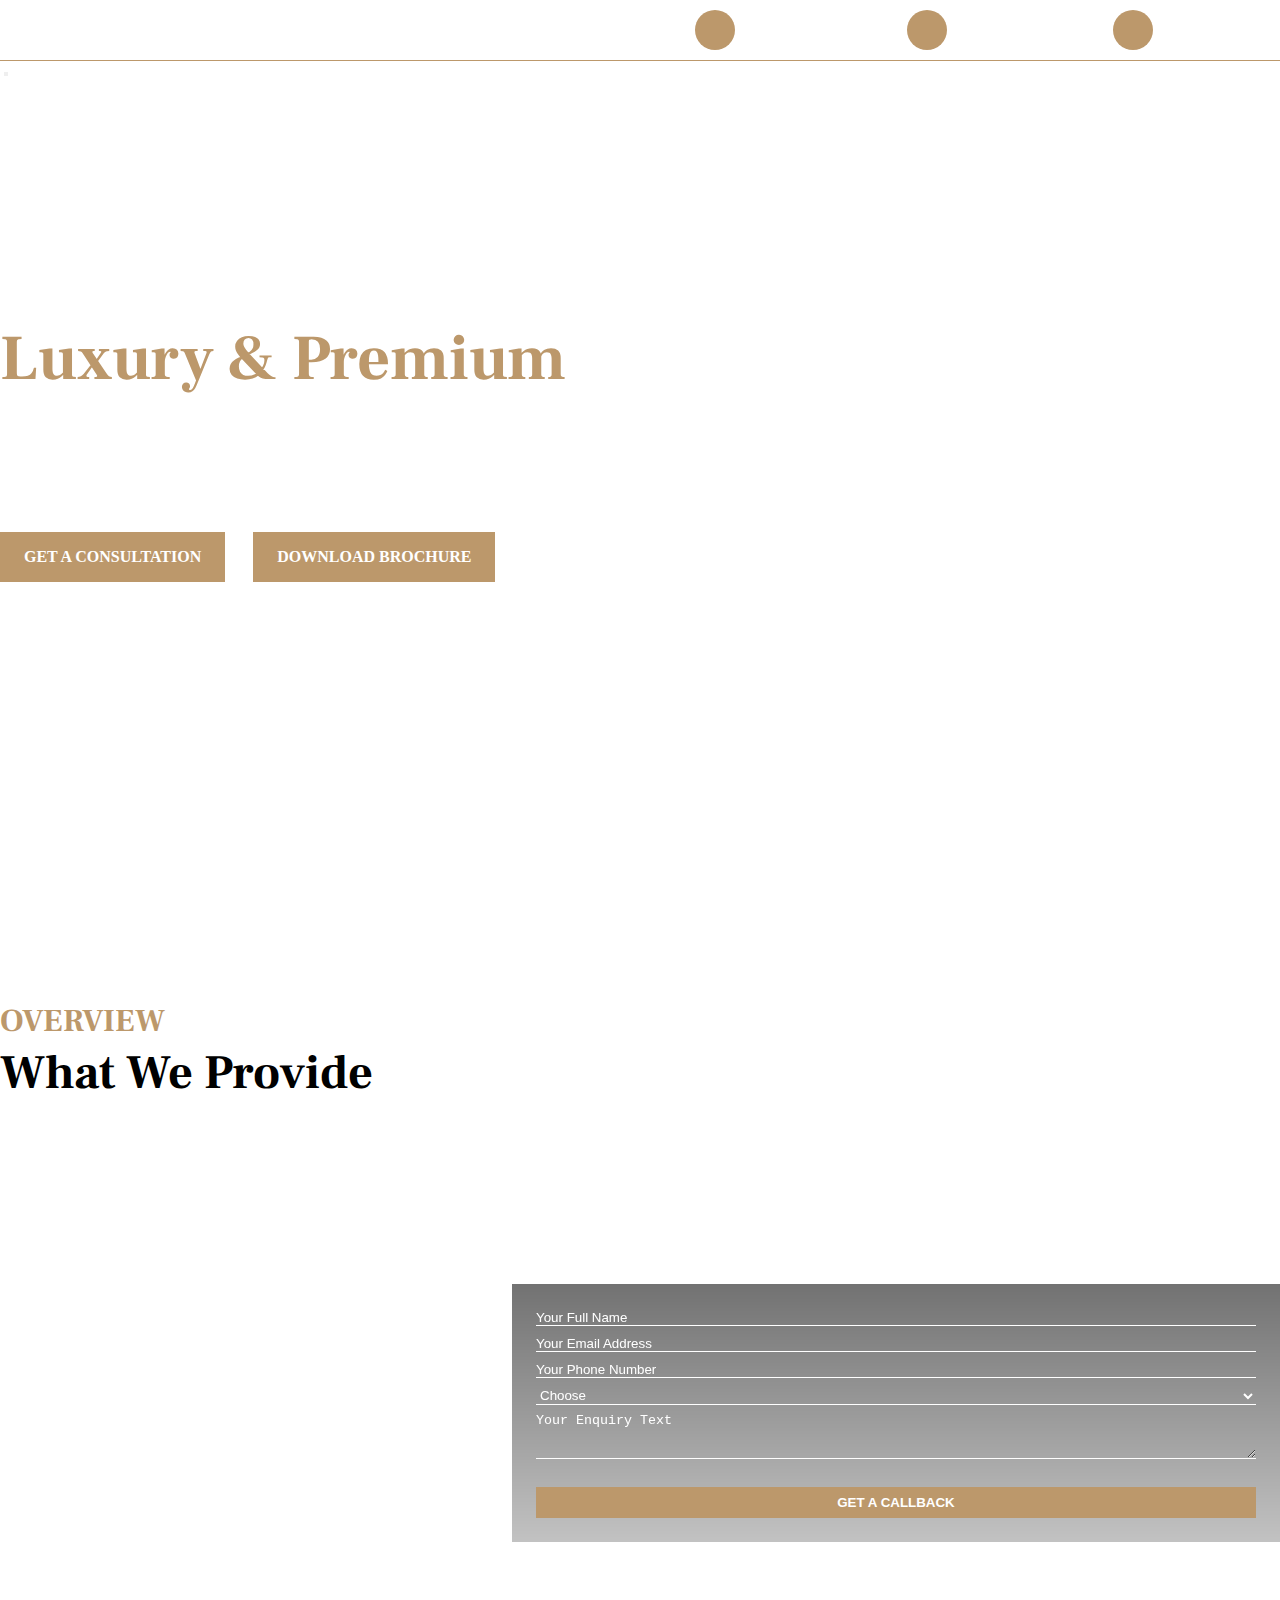
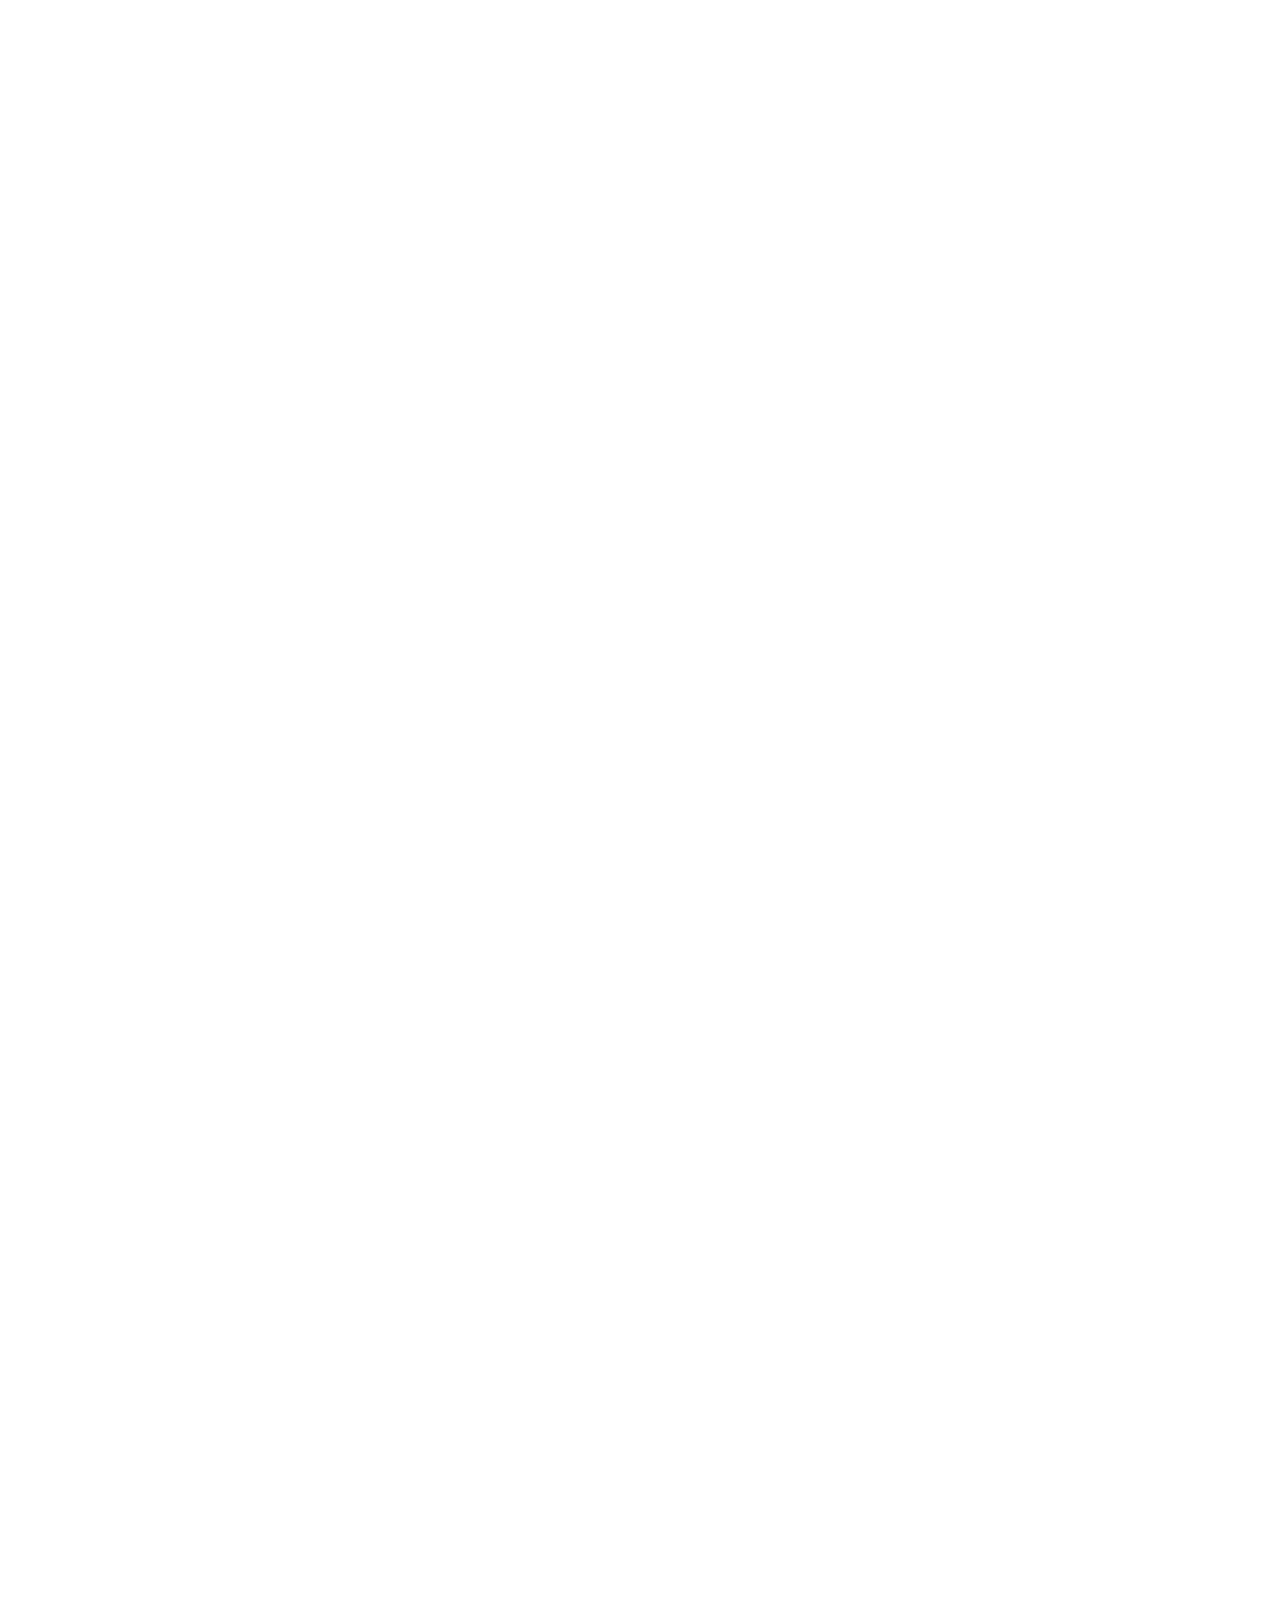
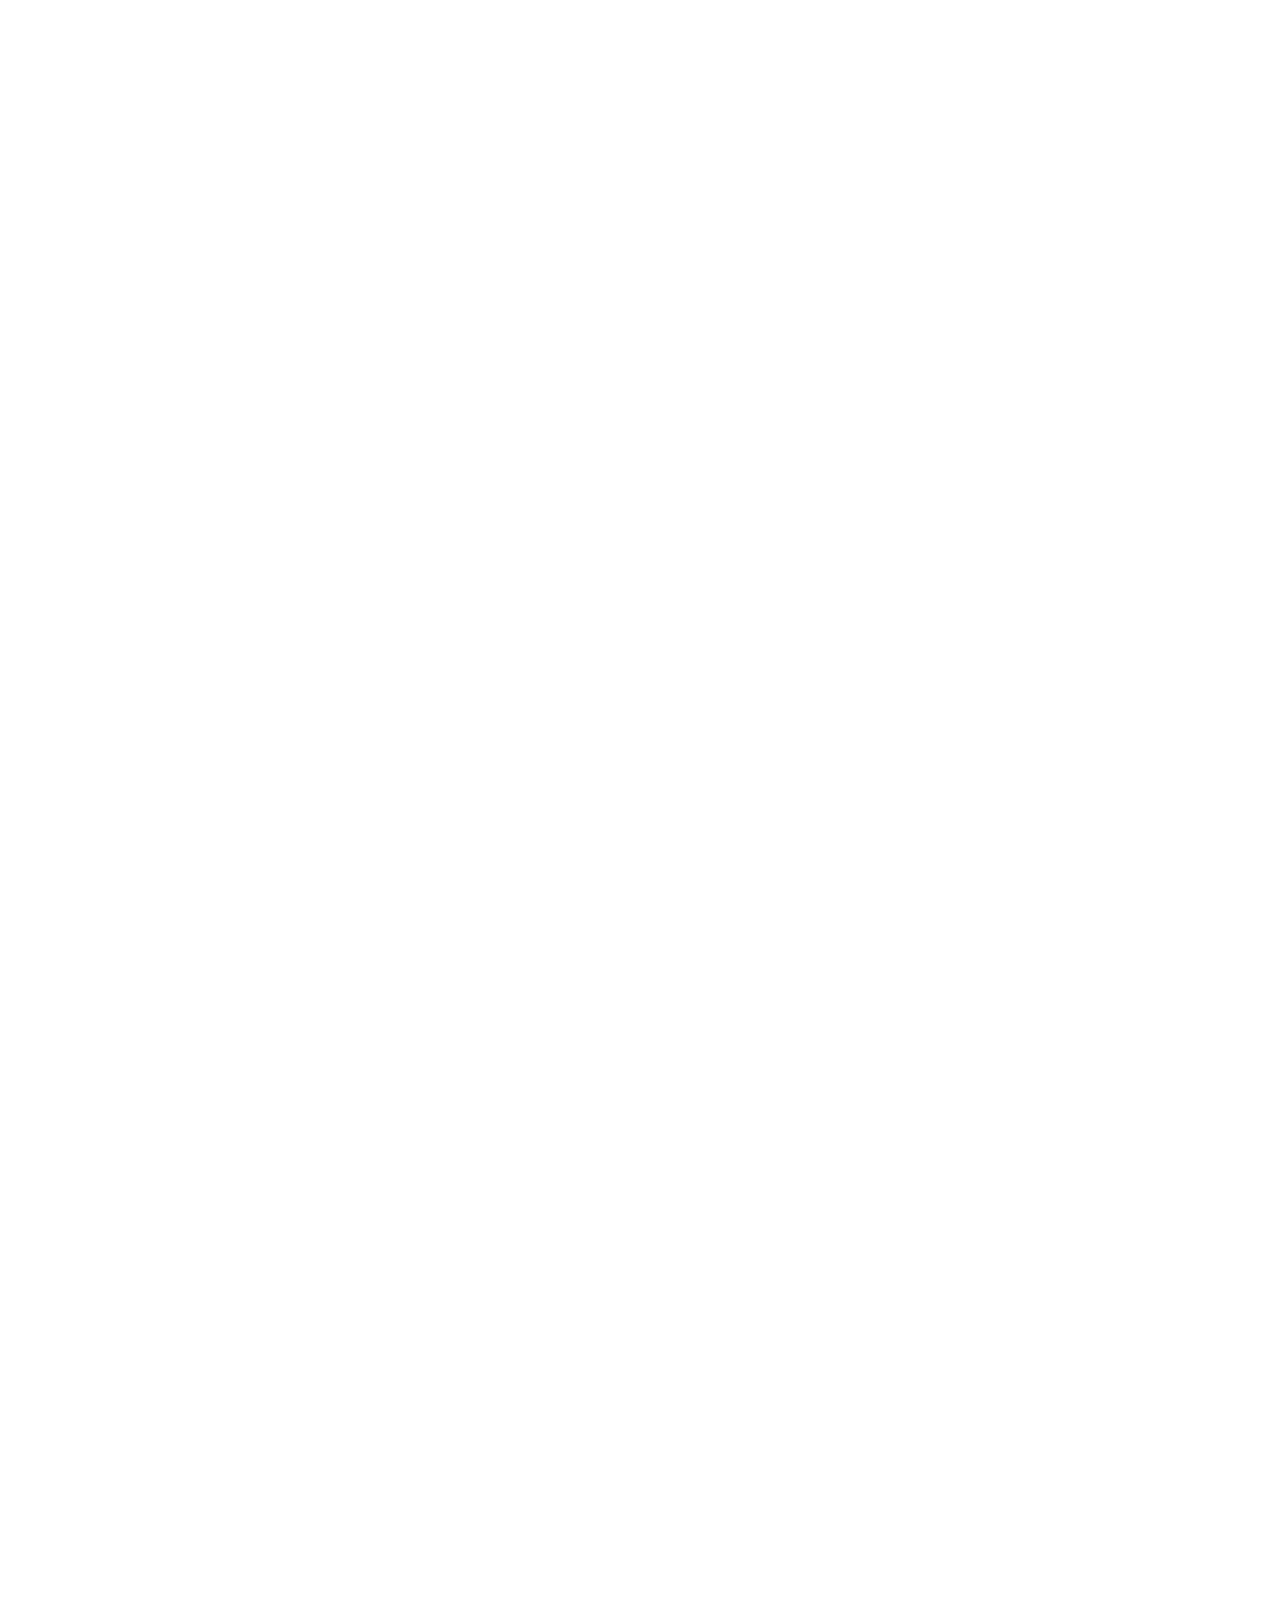
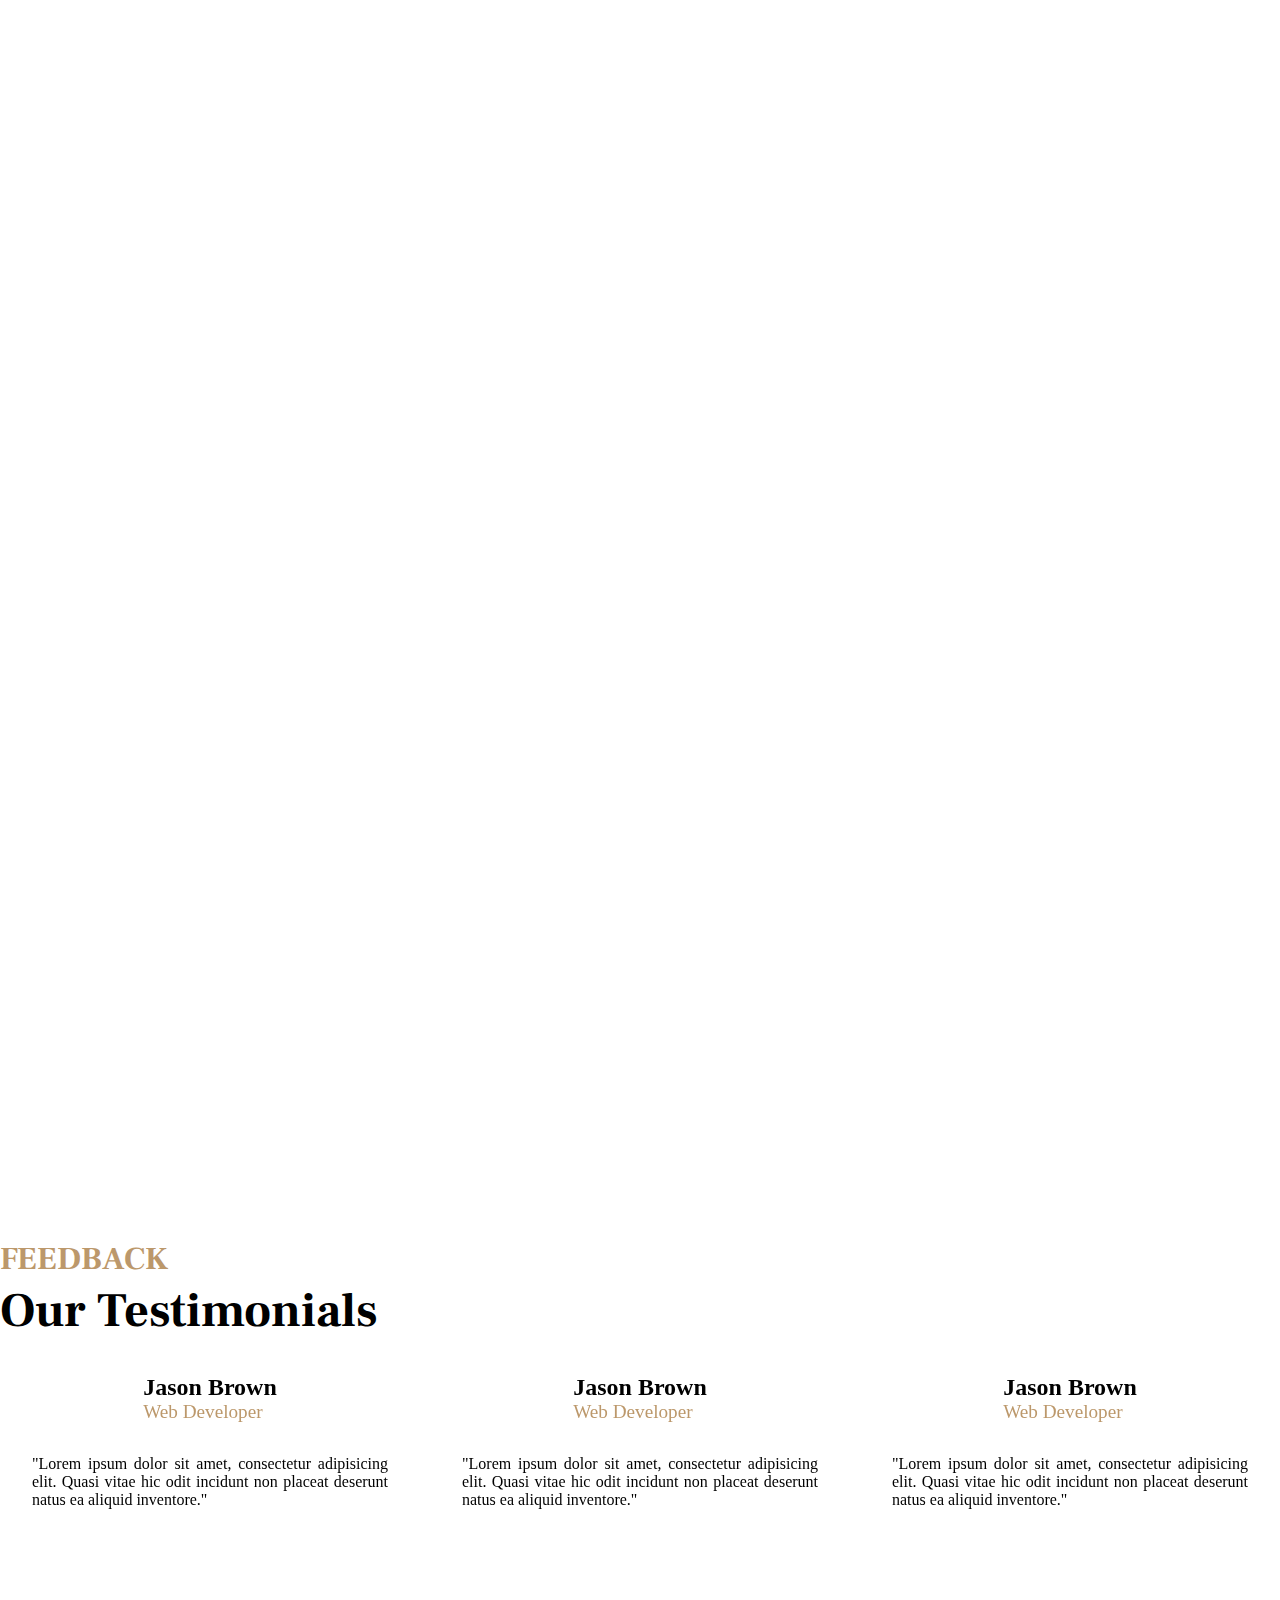
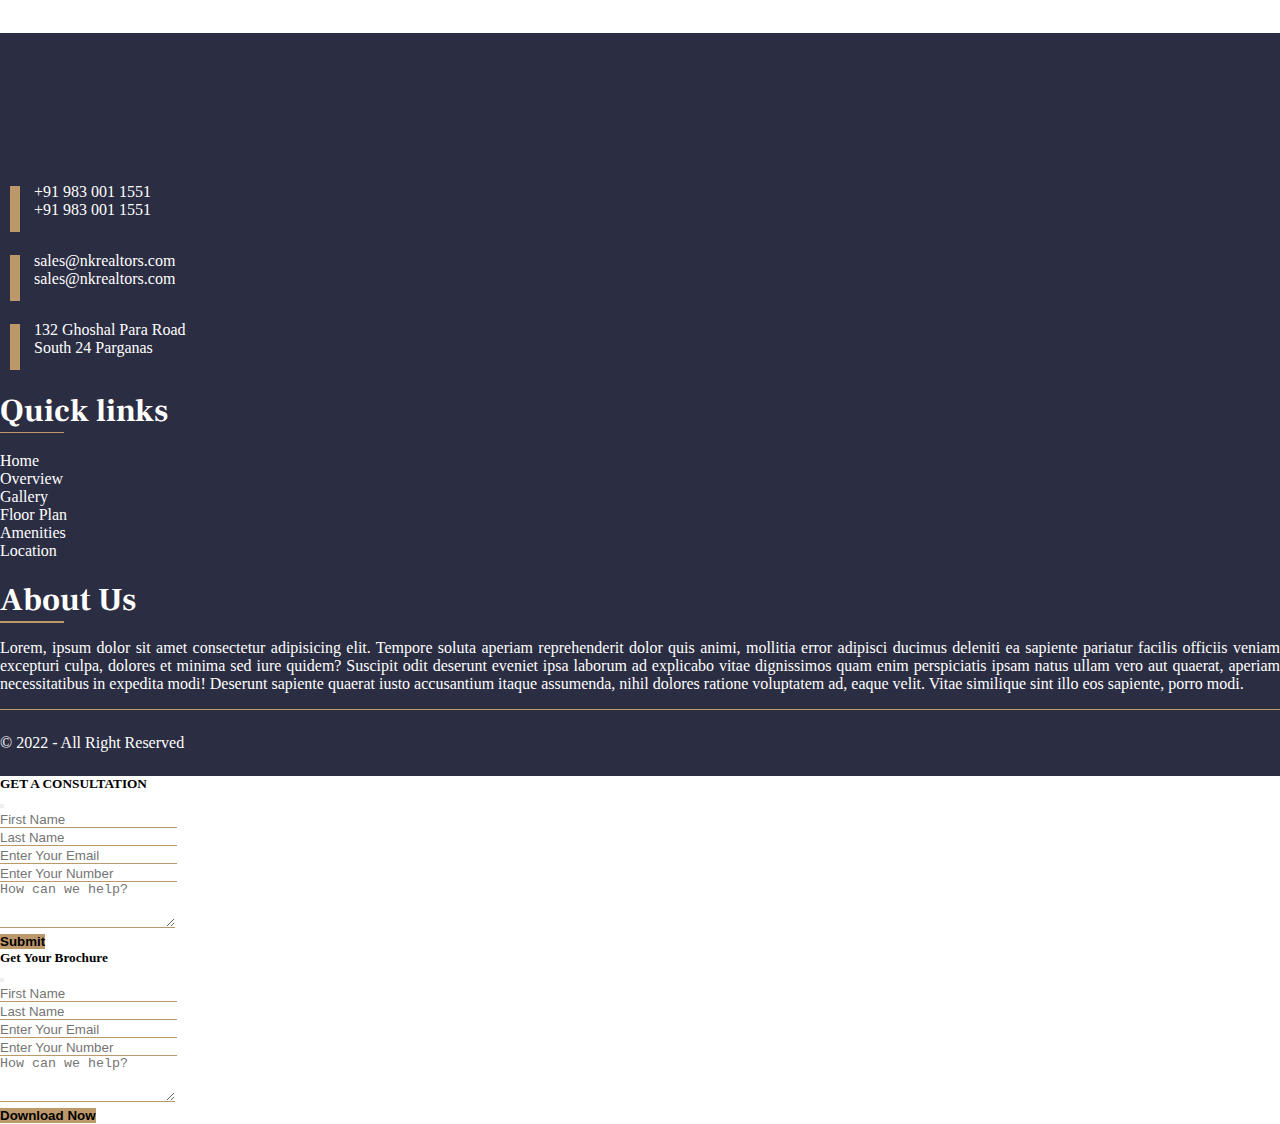
==== commit 6d6429a3: "Add files via upload" ====
--- a/index.html
+++ b/index.html
@@ -158,7 +158,7 @@
                     <div class="row">
                         <div class="col-md-6">
                             <div class="banner-left">
-                                <div class="banner-left-inner">
+                                <div class="banner-left-inner mt-sm-0 mt-md-4">
                                     <h1 class="mt-1">
                                         <span>Luxury & Premium</span>
                                         Residence Flat
@@ -397,7 +397,7 @@
                 <h2 class="py-2">we are the best</h2>
                 <div class="row">
                     <div class="col-md-12">
-                        <iframe width="560" height="315" src="https://www.youtube.com/embed/W0BxZ9f0c_M"
+                        <iframe width="560" height="315" src="https://www.youtube.com/embed/LQR_qdSjgr0"
                             title="YouTube video player" frameborder="0"
                             allow="accelerometer; autoplay; clipboard-write; encrypted-media; gyroscope; picture-in-picture"
                             allowfullscreen></iframe>
@@ -683,7 +683,7 @@
 
                             <div class="footer-left-head">
                                 <a href="#">
-                                    <img src="images/sw-logo.png" class="img-fluid" alt="">
+                                    <img src="images/sw-logo.png" width="150px" class="img-fluid" alt="">
                                 </a>
                             </div>
 
--- a/css/custom.css
+++ b/css/custom.css
@@ -384,14 +384,14 @@
 .about-left img {
   padding: 0.5rem 0;
   width: 100%;
-  height: auto;
+  height: 250px;
   -o-object-fit: cover;
      object-fit: cover;
 }
 .about-mid img {
   padding: 0.5rem 0;
   width: 100%;
-  height: auto;
+  height: 500px;
   -o-object-fit: cover;
      object-fit: cover;
 }
@@ -573,6 +573,7 @@
   padding-top: 1rem;
 }
 .img-height-min{
+  width: 100%;
   height: 250px;
   object-fit: cover;
 }
@@ -583,6 +584,11 @@
 .min-height{
   height: 120px;
   object-fit: cover;
+}
+@media screen and (max-width: 480px) {
+  .min-height{
+    height: 200px;
+  }
 }
 @media screen and (max-width: 480px) {
   .gallery .padtop {
@@ -666,7 +672,7 @@
   background-attachment: fixed;
   background-size: cover ;
   background-position: center;
-  background-image: url('../images/slider_img_bg.png');
+  background-image: url('../images/overall/Building-min.jpg');
   -webkit-box-shadow: inset 0 0 0 2000px rgba(0, 0, 0, 0.241);
           box-shadow: inset 0 0 0 2000px rgba(0, 0, 0, 0.241);
   background-repeat: no-repeat;
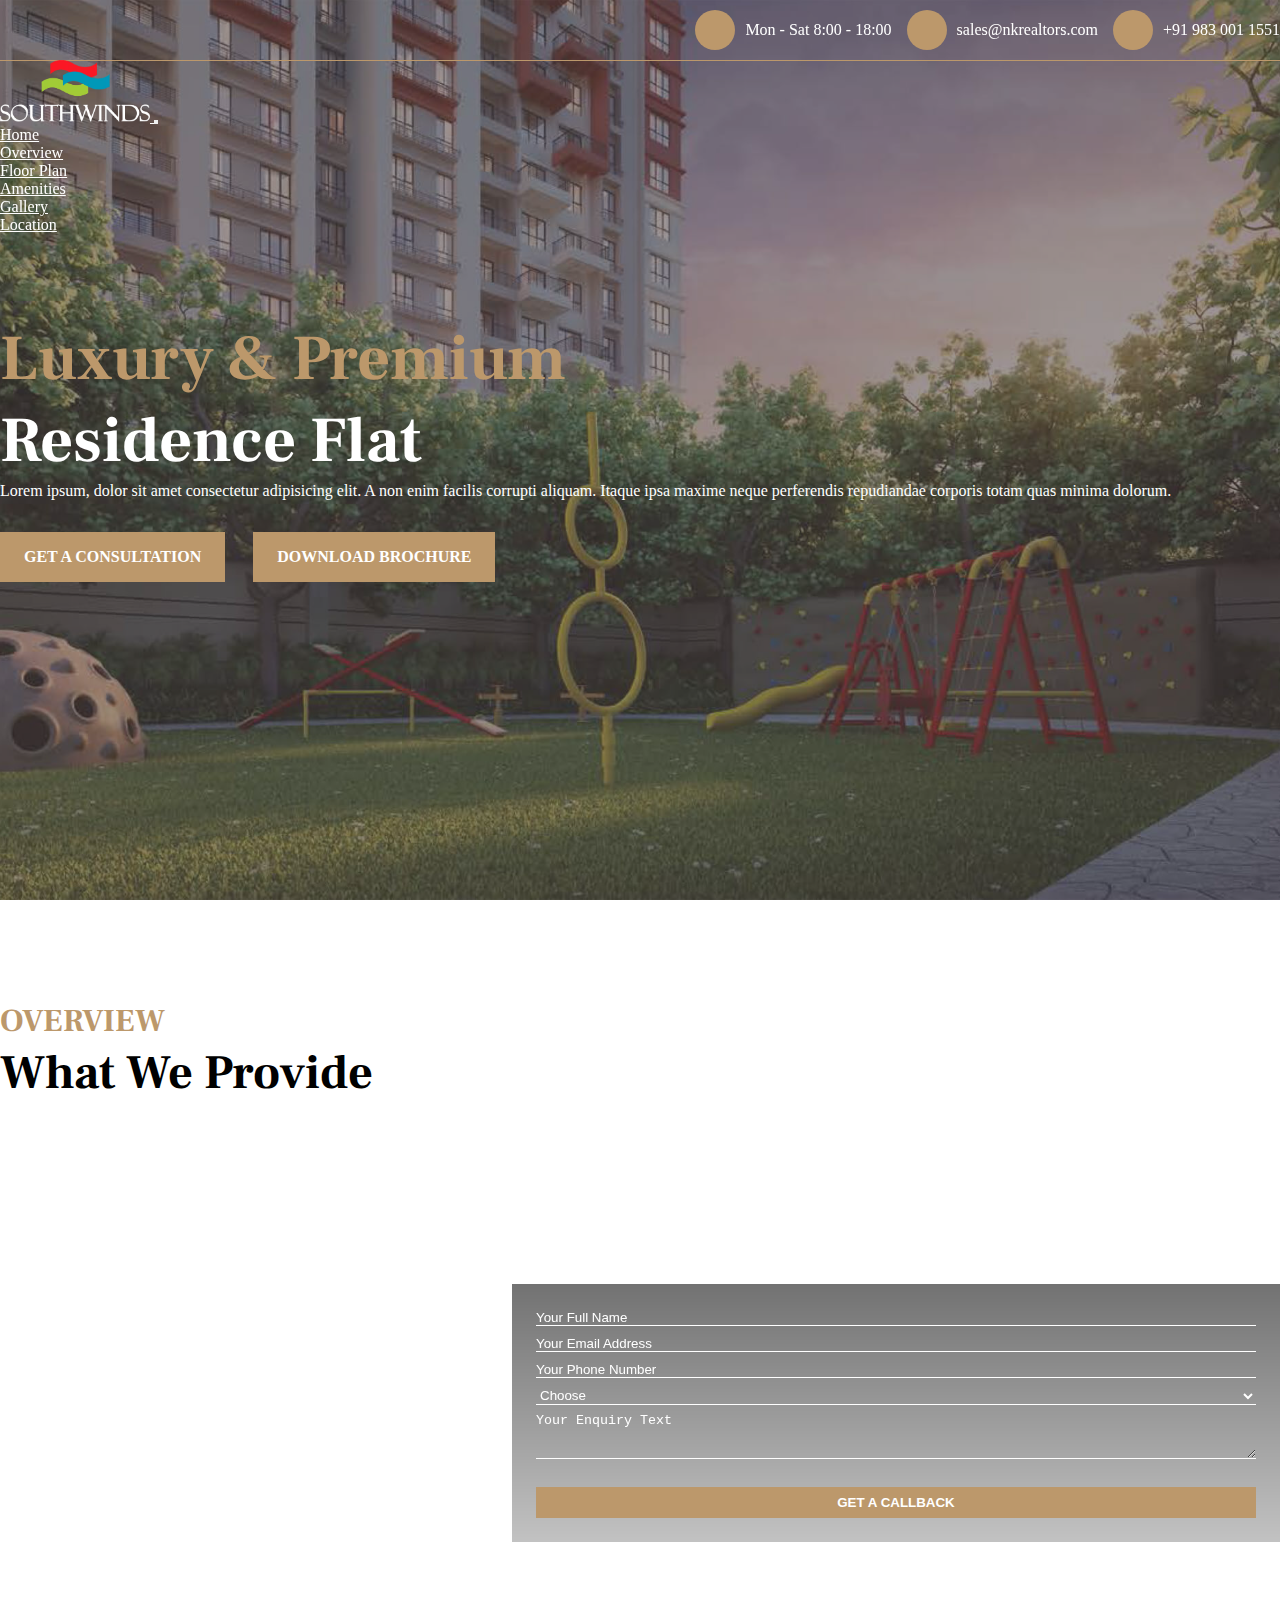
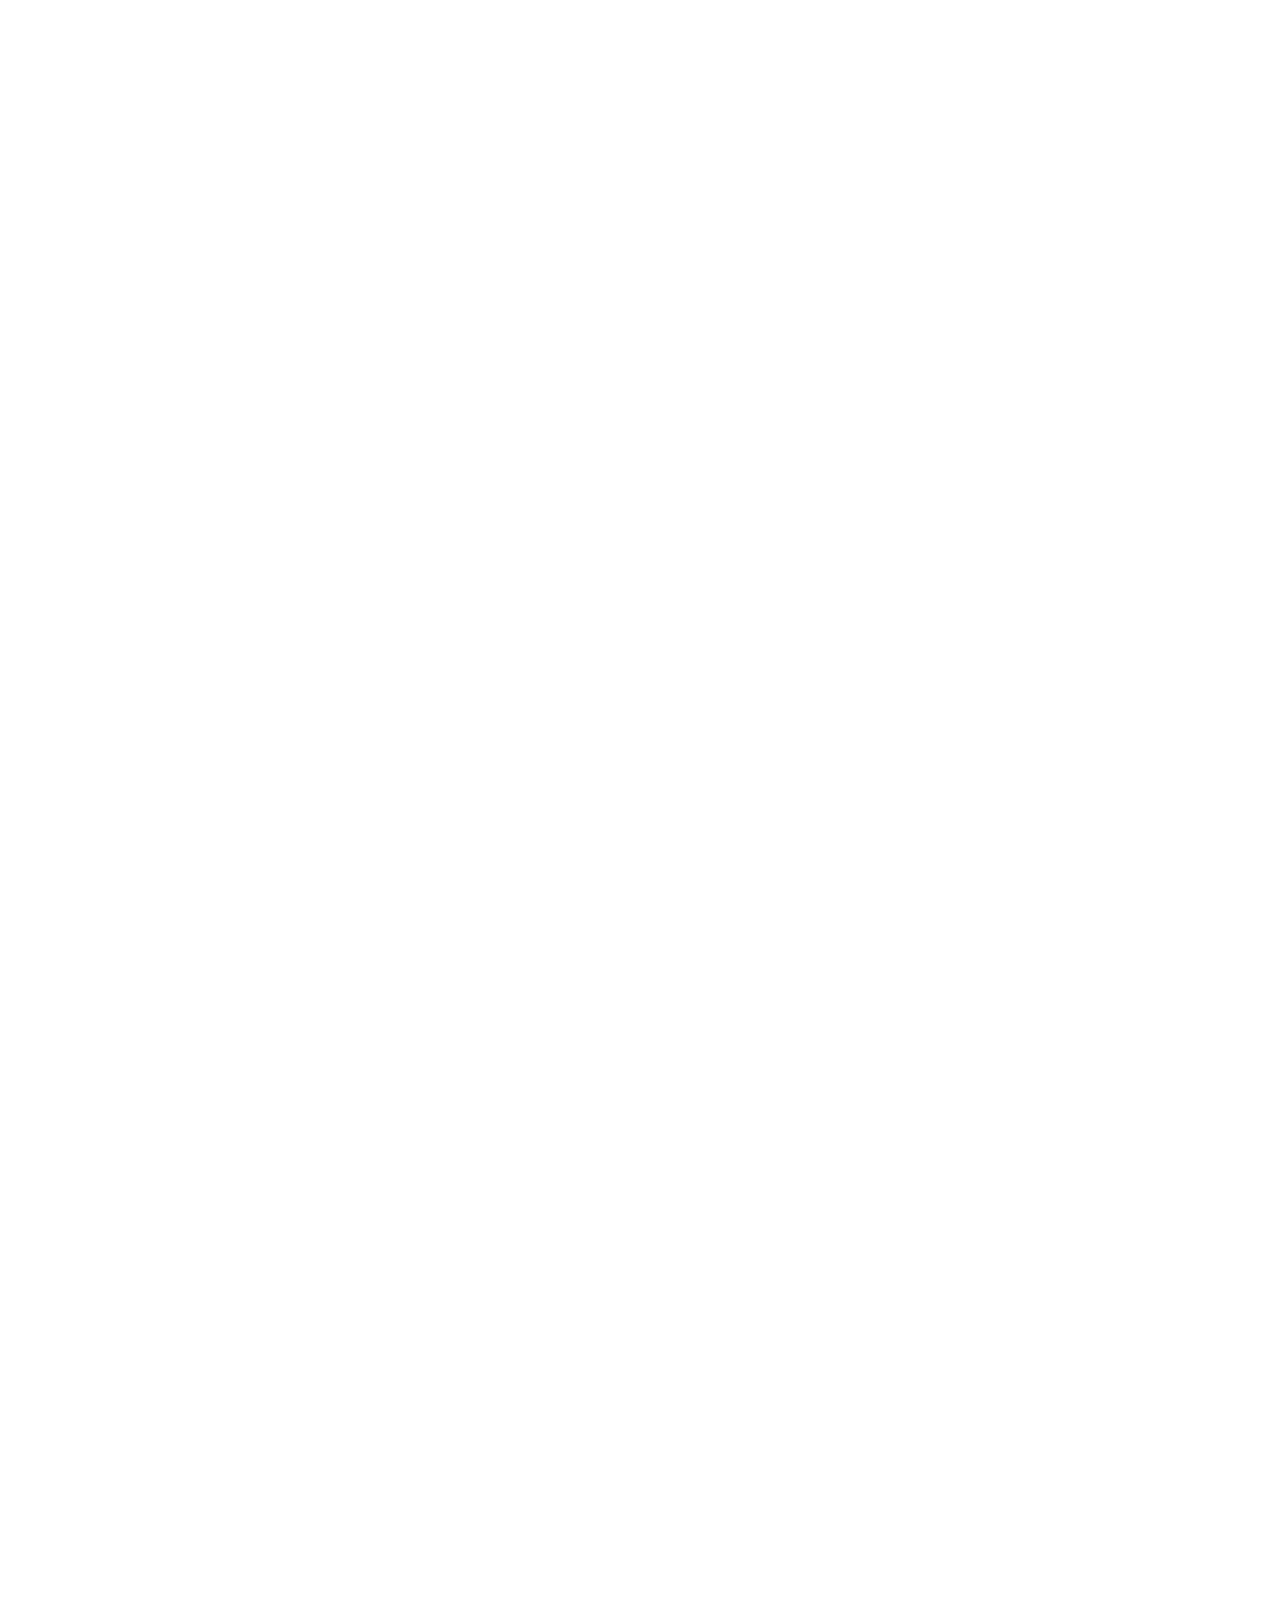
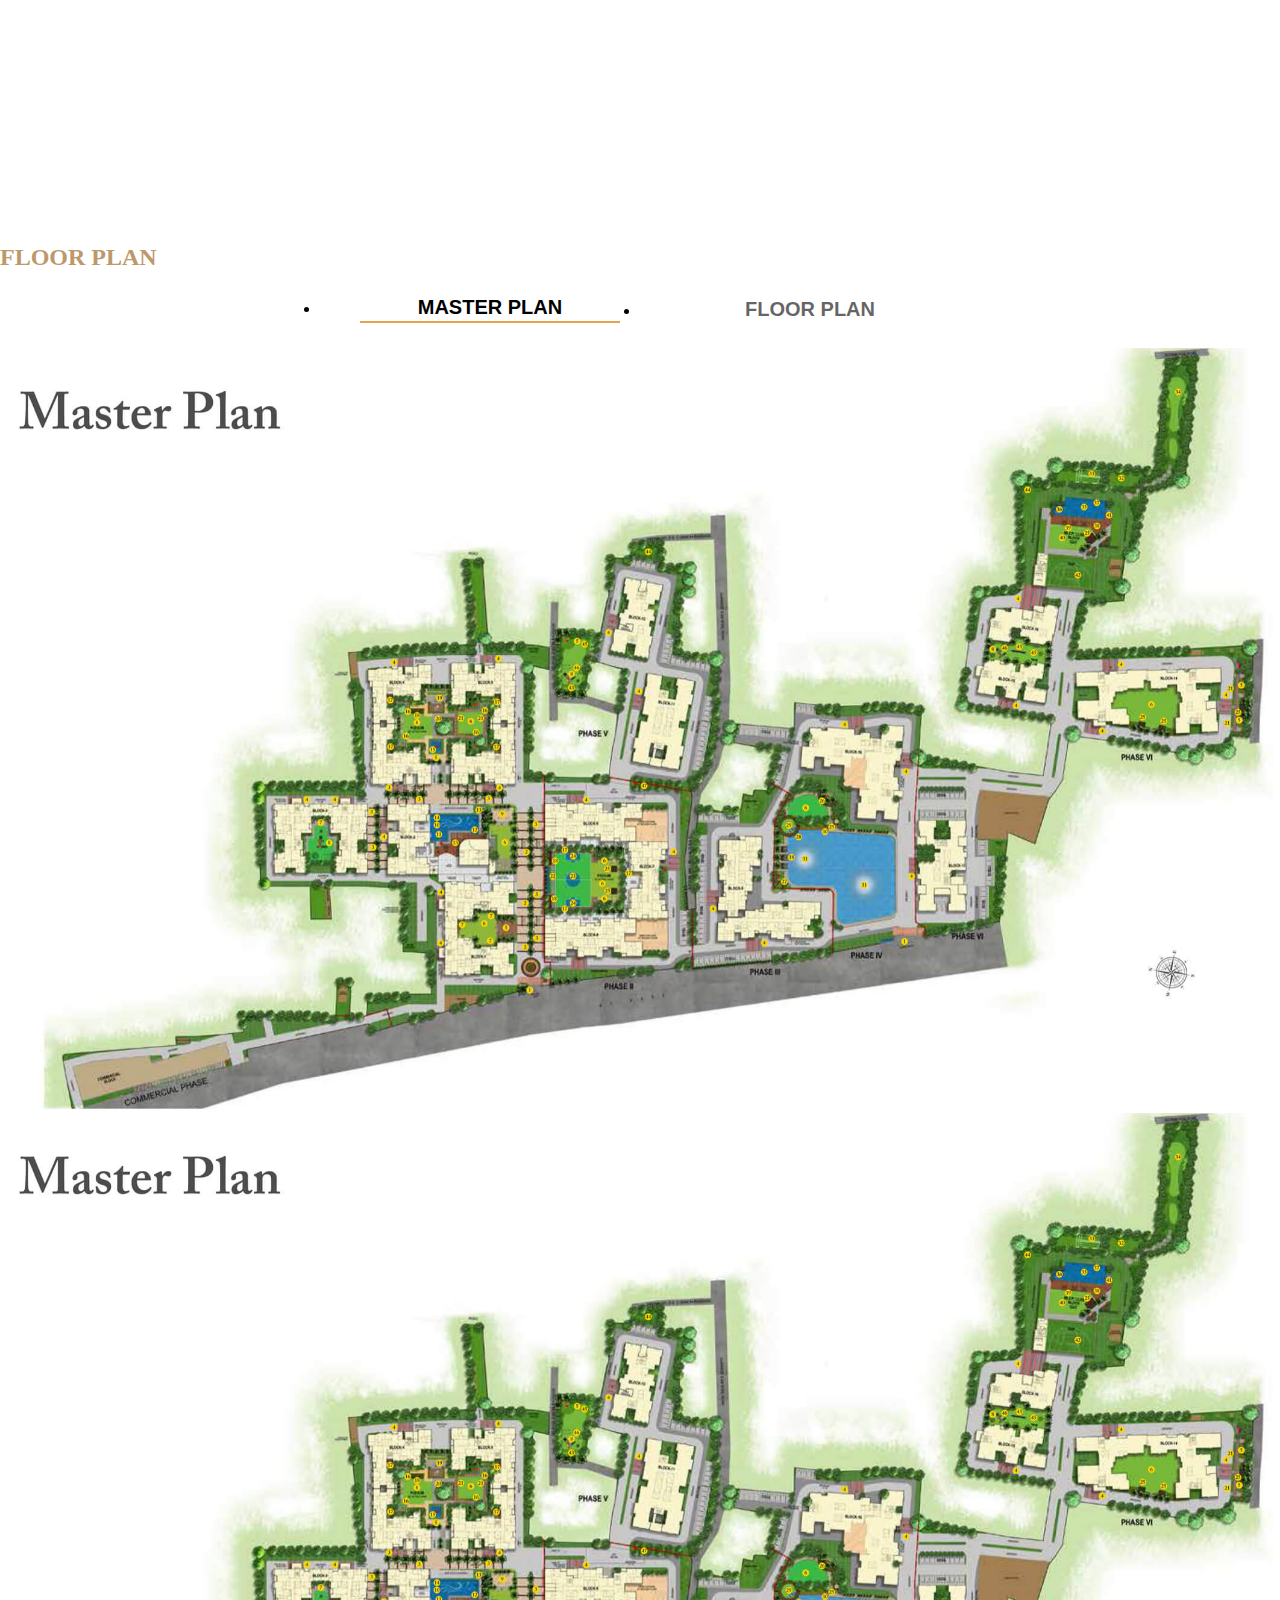
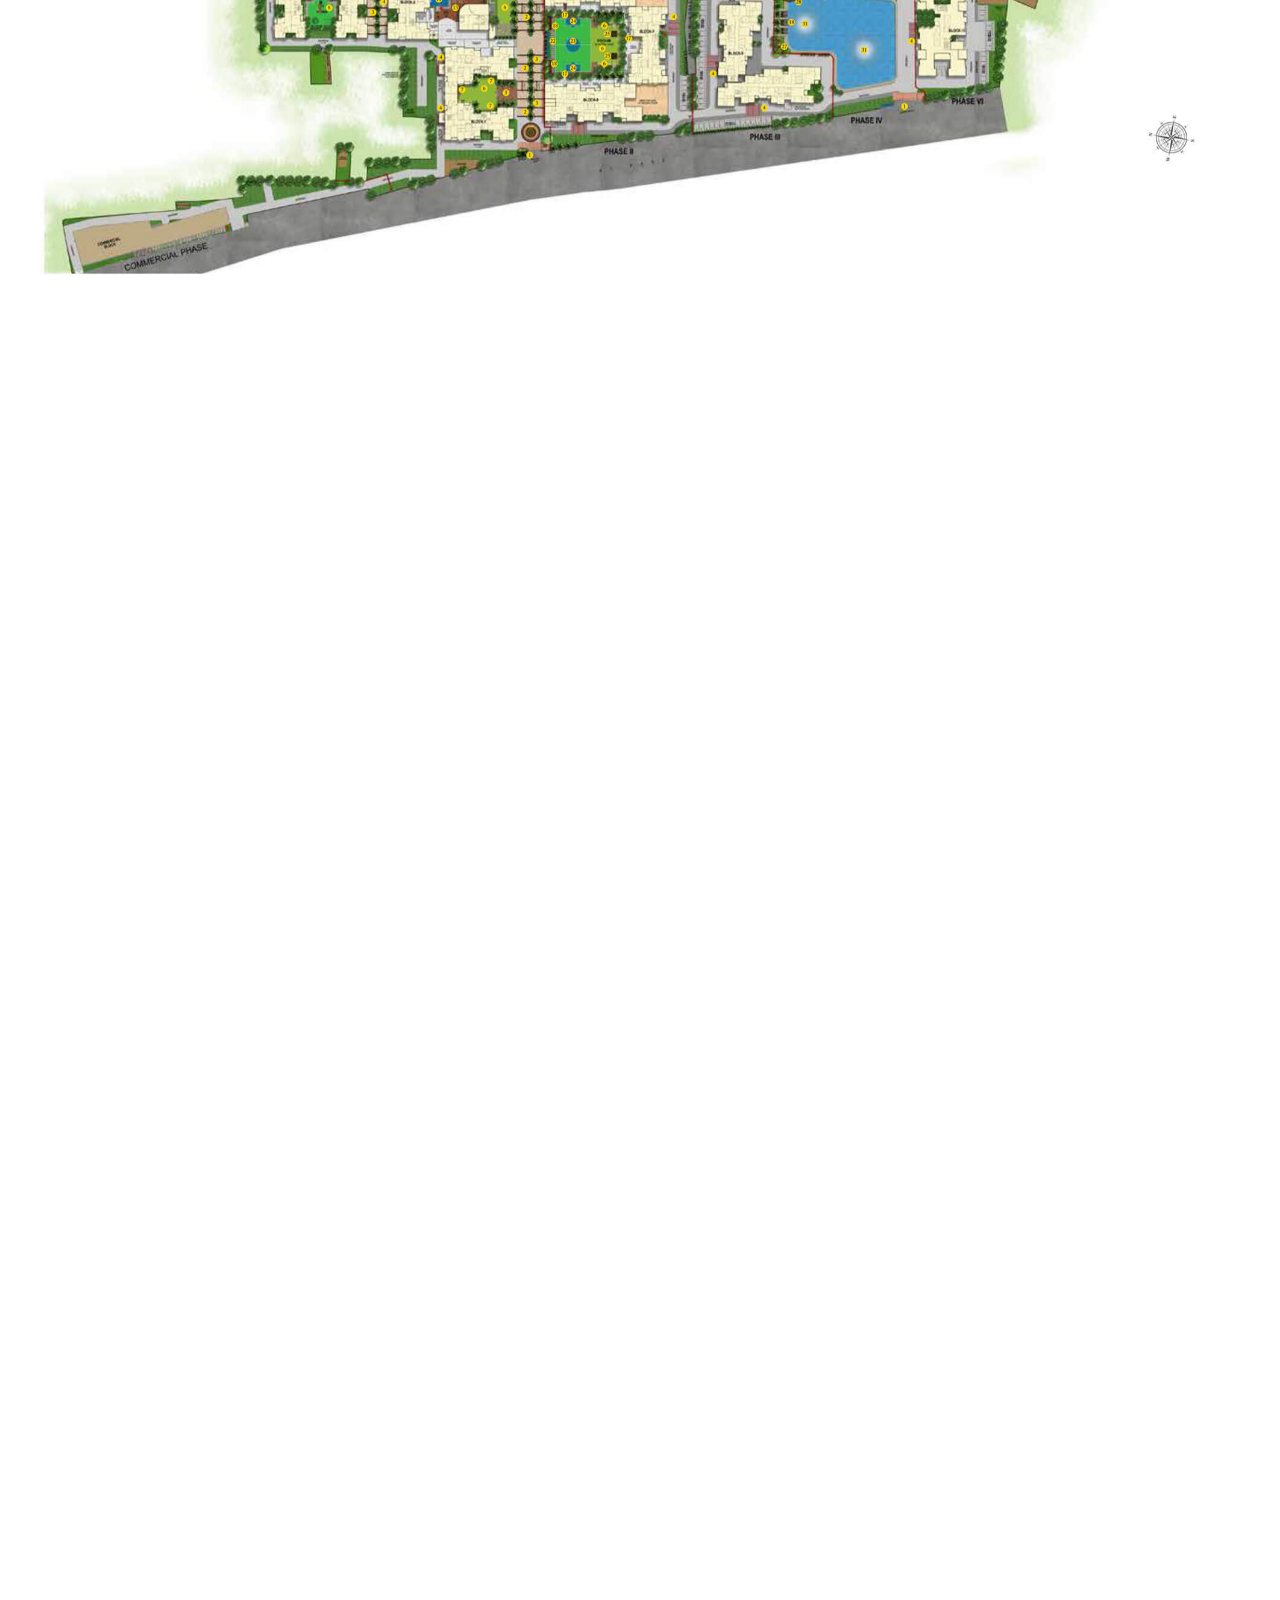
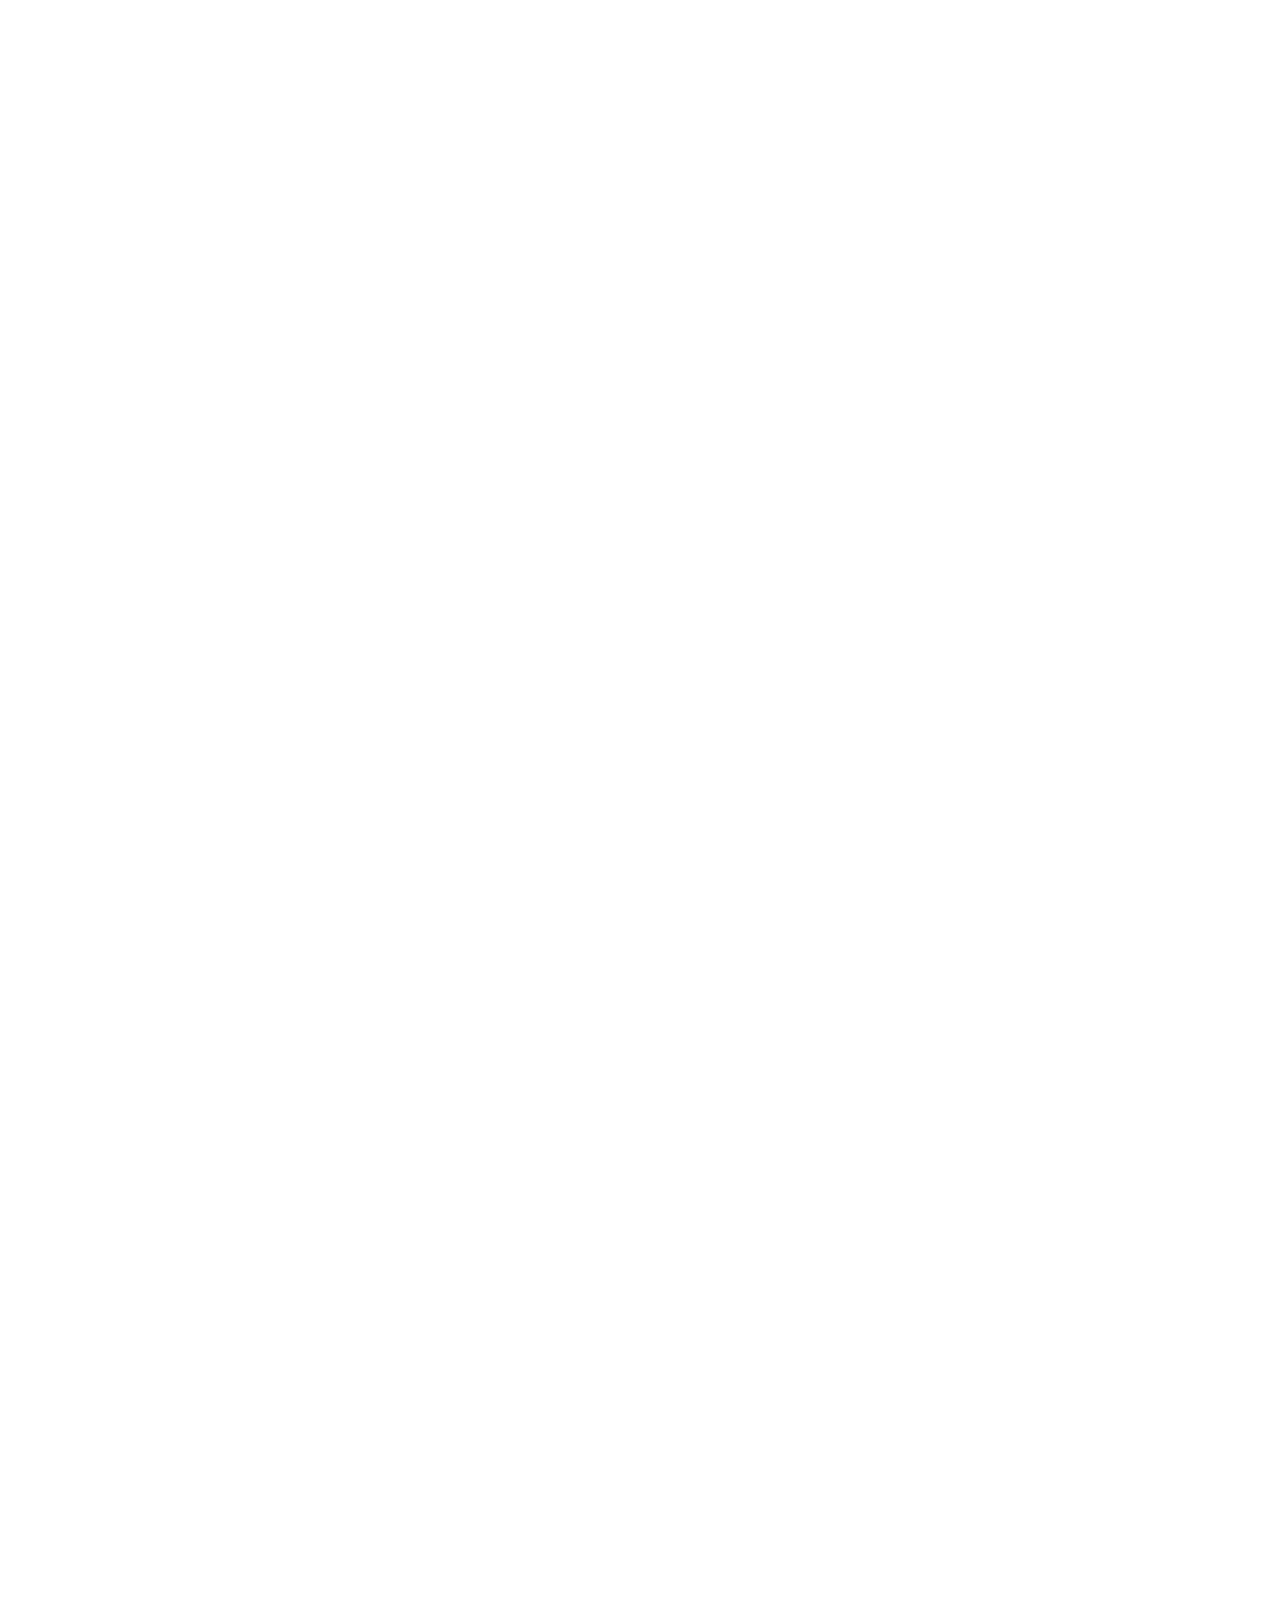
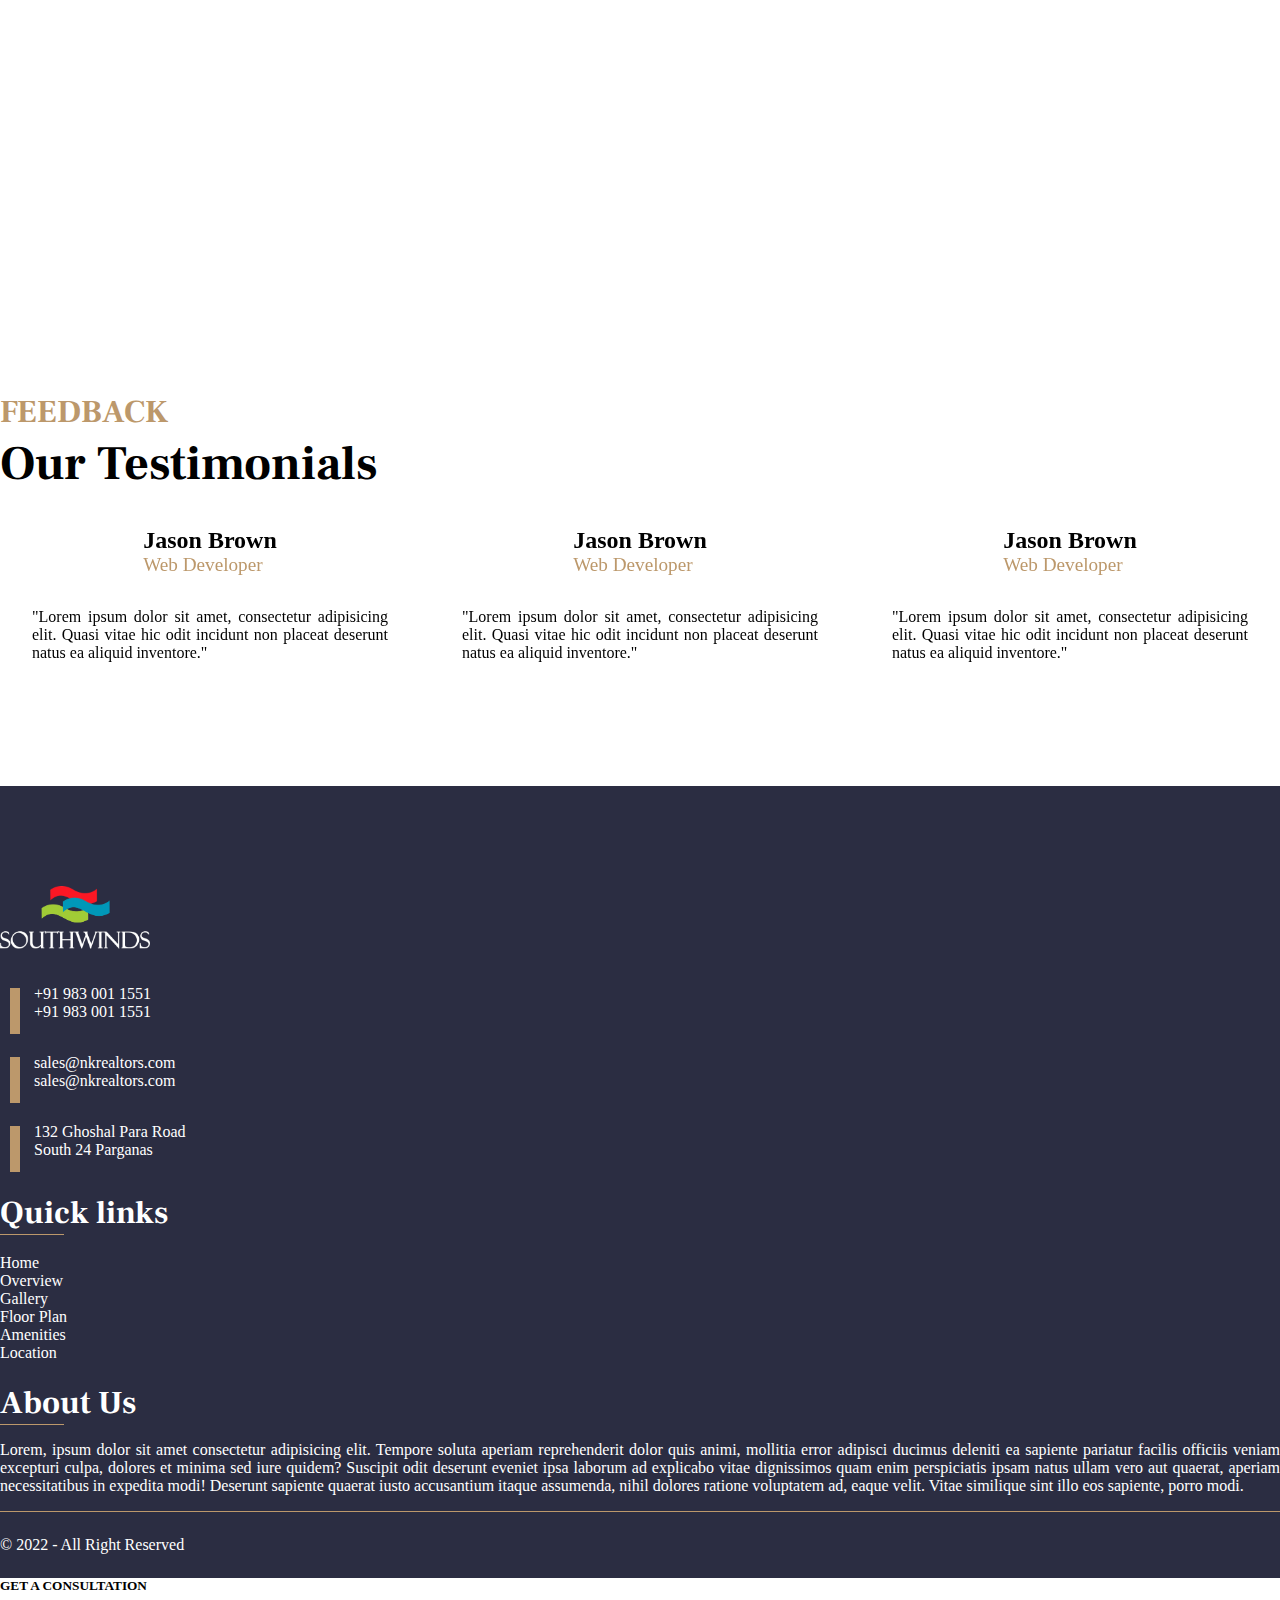
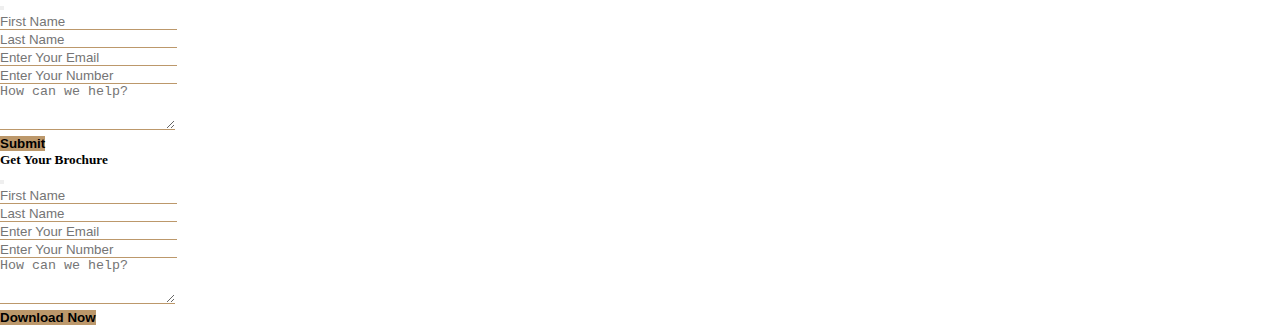
==== commit 5142e2fe: "Add files via upload" ====
--- a/index.html
+++ b/index.html
@@ -122,26 +122,26 @@
                     </button>
                     <div class="collapse navbar-collapse" id="navbarSupportedContent">
                         <ul class="navbar-nav ms-auto mb-2 mb-lg-0">
-                            <li class="nav-item">
-                                <a class="nav-link active" aria-current="page" href="#">Home</a>
+                            <li class="nav-item home1">
+                                <a class="nav-link active mo" aria-current="page" href="#">Home</a>
                             </li>
-                            <li class="nav-item">
-                                <a class="nav-link" href="#overview">Overview</a>
+                            <li class="nav-item overview1">
+                                <a class="nav-link mo" href="#overview">Overview</a>
                             </li>
                             <!-- <li class="nav-item">
                                 <a class="nav-link" href="#about">About Us</a>
                             </li> -->
-                            <li class="nav-item">
-                                <a class="nav-link" href="#floor-plan">Floor Plan</a>
+                            <li class="nav-item floorplan1">
+                                <a class="nav-link mo" href="#floor-plan">Floor Plan</a>
                             </li>
-                            <li class="nav-item">
-                                <a class="nav-link" href="#gallery">Gallery</a>
+                            <li class="nav-item amenities1">
+                                <a class="nav-link mo" href="#amenity">Amenities</a>
                             </li>
-                            <li class="nav-item">
-                                <a class="nav-link" href="#amenity">Amenities</a>
+                            <li class="nav-item gallery1">
+                                <a class="nav-link mo" href="#gallery">Gallery</a>
                             </li>
-                            <li class="nav-item">
-                                <a class="nav-link" href="#location">Location</a>
+                            <li class="nav-item location1">
+                                <a class="nav-link mo" href="#location">Location</a>
                             </li>
 
                         </ul>
@@ -220,7 +220,7 @@
             </div>
         </div>
 
-
+        <!-- overview -->
         <div class="about padtop" id="overview">
             <div class="container">
                 <div class="row">
@@ -389,11 +389,11 @@
                 </div>
             </div>
         </div>
-
+        <!-- walkthrough -->
 
         <div class="yt-video padtop padbot" data-aos="fade-up-right">
             <div class="container">
-                <h3 class="">Wallk Through</h3>
+                <h3 class="">Walk Through</h3>
                 <h2 class="py-2">we are the best</h2>
                 <div class="row">
                     <div class="col-md-12">
@@ -405,7 +405,185 @@
                 </div>
             </div>
         </div>
-
+        <!-- floor plan -->
+        <div class="floor-plan padtop padbot" id="floor-plan">
+            <div class="container">
+                <div class="row">
+                    <div class="col-md-12 mb-3 text-center">
+                        <h2><strong>
+                                Floor Plan
+                            </strong></h2>
+                    </div>
+                    <!-- <div class="col-md-4">
+                        <div class="floor-plan-left popup-gallery-22">
+                            <p>2BHK : 823 - 942 SQFT FROM 45 LAKH ONWARDS</p>
+                            <p>3BHK : 1052 - 1344 SQFT FROM 58 LAKH ONWARDS</p>
+
+                            <div class="floor-plan-left-inner">
+                                <a href="images/Ampitheatre.png">
+                                    <img class="img-fluid" src="images/Ampitheatre.png" alt="">
+                                </a>
+                                <p class="title">
+                                    Ampitheatre
+                                </p>
+                            </div>
+                            <div class="floor-plan-left-inner">
+                                <a href="images/Elevation.jpg">
+                                    <img class="img-fluid" src="images/Elevation.jpg" alt="">
+                                </a>
+                                <p class="title">
+                                    Elevation
+                                </p>
+                            </div>
+                            <div class="floor-plan-left-inner">
+                                <a href="images/Swimming-Pool.jpg">
+                                    <img class="img-fluid" src="images/Swimming-Pool.jpg" alt="">
+                                </a>
+                                <p class="title">
+                                    Swimming Pool
+                                </p>
+                            </div>
+                        </div>
+                    </div> -->
+                    <div class="col-md-12">
+                        <div class="floor-plan-right">
+
+                            <div class="row">
+                                <div class="col-md-12">
+                                    <div class="tab-btn-list">
+                                        <ul class="nav new-1 nav-pills mb-3" id="pills-tab" role="tablist">
+                                            <li class="nav-item" role="presentation">
+                                                <button class="tab-btn active" id="pills-home-tab" data-bs-toggle="pill"
+                                                    data-bs-target="#fp-1" type="button" role="tab"
+                                                    aria-controls="pills-home" aria-selected="true">
+                                                    Master Plan
+                                                </button>
+                                            </li>
+                                            <li class="nav-item" role="presentation">
+                                                <button class="tab-btn " id="pills-3b-tab" data-bs-toggle="pill"
+                                                    data-bs-target="#fp-2" type="button" role="tab"
+                                                    aria-controls="pills-3b" aria-selected="false">Floor Plan</button>
+                                            </li>
+                                            <!-- <li class="nav-item" role="presentation">
+                                                <button class="tab-btn " id="pills-profile-tab" data-bs-toggle="pill"
+                                                    data-bs-target="#fp-3" type="button" role="tab"
+                                                    aria-controls="pills-profile" aria-selected="false">2.5 BHK</button>
+                                            </li>
+
+                                            <li class="nav-item" role="presentation">
+                                                <button class="tab-btn " id="pills-contact-tab" data-bs-toggle="pill"
+                                                    data-bs-target="#fp-4" type="button" role="tab"
+                                                    aria-controls="pills-contact" aria-selected="false">3 BHK</button>
+                                            </li> -->
+                                        </ul>
+                                    </div>
+
+
+
+
+                                </div>
+
+                                <div class="col-md-6 offset-md-3 0ffset-0">
+                                    <div class="tab-content big-flor-tab" id="pills-tabContent">
+
+
+                                        <div class="tab-pane fade show active" id="fp-1" role="tabpanel"
+                                            aria-labelledby="pills-home-tab">
+
+
+                                            <div class="row">
+                                                <div class="owl-carousel popup-gallery-21 gallery-10 owl-theme">
+                                                    <div class="item">
+                                                        <!-- <img class="img-fluid"src="https://via.placeholder.com/500x350" alt=""> -->
+                                                        <a href="images/block/SW Block 11 & 12 Brochure-6.jpg">
+                                                            <img class="img-fluid"
+                                                                src="images/block/SW Block 11 & 12 Brochure-6.jpg"
+                                                                alt=""></a>
+                                                    </div>
+
+                                                    <!--<div class="item">
+                                                <a href="images/Master-Plan-1.jpg">
+                                                    <img class="img-fluid" src="images/Master-Plan-1.jpg" alt=""></a>
+                                            </div>-->
+                                                </div>
+                                            </div>
+                                        </div>
+
+
+
+
+                                        <div class="tab-pane fade" id="fp-2" role="tabpanel" aria-labelledby="pills-3b">
+
+                                            <div class="row">
+                                                <!-- <div class="col-md-12">
+                                                    <div class="tab-btn-list">
+                                                        <ul class="nav nav-pills mb-3" id="pills-tab" role="tablist">
+                                                            <li class="nav-item" role="presentation">
+                                                                <button class="tab-btn" id="pills-home-tab"
+                                                                    data-bs-toggle="pill" data-bs-target="#fp-3"
+                                                                    type="button" role="tab" aria-controls="pills-home"
+                                                                    aria-selected="true">
+                                                                    Master Plan
+                                                                </button>
+                                                            </li>
+                                                            <li class="nav-item" role="presentation">
+                                                                <button class="tab-btn " id="pills-3b-tab"
+                                                                    data-bs-toggle="pill" data-bs-target="#fp-4"
+                                                                    type="button" role="tab" aria-controls="pills-3b"
+                                                                    aria-selected="false">Floor Plan</button>
+                                                            </li>
+                                                            
+                                                        </ul>
+                                                    </div>
+                                                </div> -->
+                                                <!-- <div class="tab-pane fade" id="fp-3" role="tabpanel"
+                                                    aria-labelledby="pills-profile-tab">
+
+                                                    <div class="row">
+                                                        <div class="owl-carousel popup-gallery-20 gallery-10 owl-theme">
+                                                            <a href="images/block/SW Block 11 & 12 Brochure-6.jpg">
+                                                                <img class="img-fluid"
+                                                                    src="images/block/SW Block 11 & 12 Brochure-6.jpg"
+                                                                    alt=""></a>
+                                                            <div class="item">
+                                                                <a href="images/26 Page 2 BHK.jpg">
+                                                                    <img class="img-fluid"
+                                                                        src="images/26 Page 2 BHK.jpg" alt=""></a>
+                                                            </div>
+                                                        </div>
+                                                    </div>
+                                                </div> -->
+                                                <div class="owl-carousel popup-gallery-20 gallery-10 owl-theme">
+                                                    <a href="images/block/SW Block 11 & 12 Brochure-6.jpg">
+                                                        <img class="img-fluid"
+                                                            src="images/block/SW Block 11 & 12 Brochure-6.jpg"
+                                                            alt=""></a>
+                                                    <div class="item">
+                                                        <a href="images/26 Page 2 BHK.jpg">
+                                                            <img class="img-fluid" src="images/26 Page 2 BHK.jpg"
+                                                                alt=""></a>
+                                                    </div>
+                                                </div>
+                                            </div>
+                                        </div>
+                                    </div>
+                                </div>
+                            </div>
+                        </div>
+                    </div>
+                    <div class="row">
+
+                        <div class="col-md-12">
+                            <a href="#" class="anchor" data-bs-toggle="modal" data-bs-target="#exampleModal"> Get a
+                                Callback
+                                <span><i class="las la-angle-right"></i></span></a>
+                        </div>
+                    </div>
+                </div>
+            </div>
+        </div>
+
+        <!-- amenities -->
         <div class="amenities padtop" data-aos="fade-up-left" id="amenity">
             <div class="container">
                 <div class="row">
@@ -593,7 +771,7 @@
         </div>
 
 
-        <div class="floor-plan padtop py-5 mt-5 px-3" id="floor-plan" data-aos="flip-up">
+        <div class="floor-plan-2 padtop py-5 mt-5 px-3" id="floor-plan" data-aos="flip-up">
             <div class="container">
                 <div class="row">
                     <div class="col-md-12 text-center">
@@ -610,12 +788,13 @@
                         </a>
                         <a href="#" class="p-btn" data-bs-toggle="modal" data-bs-target="#exampleModal1">DOWNLOAD
                             BROCHURE</a>
+                            <div id="location"></div>
                     </div>
                 </div>
             </div>
         </div>
 
-        <div class="location padtop" id="location" data-aos="zoom-in-up">
+        <div class="location padtop"  data-aos="zoom-in-up">
             <div class="container-fluid">
                 <div class="row">
                     <div class="col-md-12 text-center">
@@ -829,7 +1008,7 @@
                             </div>
                             <div class="col-12">
                                 <label for="inputAddress2" class="form-label">Phone Number *</label>
-                                <input type="number" class="form-control" id="inputAddress2"
+                                <input type="tel" class="form-control" id="inputAddress2"
                                     placeholder="Enter Your Number" required>
                             </div>
                             <div class="col-12">
@@ -1148,8 +1327,75 @@
             });
         });
     </script>
-
-
+    <script>
+        $(document).ready(function () {
+            $('.popup-gallery-21').magnificPopup({
+                delegate: 'a',
+                type: 'image',
+                tLoading: 'Loading image #%curr%...',
+                mainClass: 'mfp-img-mobile',
+                gallery: {
+                    enabled: true,
+                    navigateByImgClick: true,
+                    preload: [0, 1] // Will preload 0 - before current, and 1 after the current image
+                },
+                image: {
+                    tError: '<a href="%url%">The image #%curr%</a> could not be loaded.',
+                    titleSrc: function (item) {
+                        return item.el.attr('title');
+                    }
+                }
+            });
+        });
+    </script>
+    <script>
+        $(document).ready(function () {
+            $('.popup-gallery-20').magnificPopup({
+                delegate: 'a',
+                type: 'image',
+                tLoading: 'Loading image #%curr%...',
+                mainClass: 'mfp-img-mobile',
+                gallery: {
+                    enabled: true,
+                    navigateByImgClick: true,
+                    preload: [0, 1] // Will preload 0 - before current, and 1 after the current image
+                },
+                image: {
+                    tError: '<a href="%url%">The image #%curr%</a> could not be loaded.',
+                    titleSrc: function (item) {
+                        return item.el.attr('title');
+                    }
+                }
+            });
+        });
+    </script>
+
+    <script>
+        $('.gallery-10').owlCarousel({
+            loop: true,
+            margin: 10,
+            dots: false,
+            autoplay: true,
+            autoplayTimeout: 3000,
+            items: 1,
+            responsiveClass: true,
+            responsive: {
+                0: {
+                    items: 1,
+                    nav: false
+                },
+                600: {
+                    items: 1,
+                    nav: false
+                },
+                1000: {
+                    items: 1,
+                    nav: false,
+                    loop: true
+                }
+            }
+        })
+    </script>
 
     <script type="text/javascript">
         $('.navbar-nav>li>a').on('click', function () {
@@ -1164,7 +1410,51 @@
             duration: 1000
         });
     </script>
-
+    <!-- scroll function -->
+    <script>
+        $(document).ready(function () {
+            $('.home1 .mo').click(function () {
+                $('html, body').animate({
+                    scrollTop: $("#").offset().top - 0
+                }, 1000)
+            });
+        });
+        $(document).ready(function () {
+            $('.overview1 .mo').click(function () {
+                $('html, body').animate({
+                    scrollTop: $("#overview").offset().top - 30
+                }, 1000)
+            });
+        });
+        $(document).ready(function () {
+            $('.floorplan1 .mo').click(function () {
+                $('html, body').animate({
+                    scrollTop: $("#floor-plan").offset().top - 30
+                }, 1000)
+            });
+        });
+        $(document).ready(function () {
+            $('.amenities1 .mo').click(function () {
+                $('html, body').animate({
+                    scrollTop: $("#amenity").offset().top - 30
+                }, 1000)
+            });
+        });
+        $(document).ready(function () {
+            $('.gallery1 .mo').click(function () {
+                $('html, body').animate({
+                    scrollTop: $("#gallery").offset().top - 30
+                }, 1000)
+            });
+        });
+        $(document).ready(function () {
+            $('.location1 .mo').click(function () {
+                $('html, body').animate({
+                    scrollTop: $("#location").offset().top - 0
+                }, 1000)
+            });
+        });
+    </script>
 
     <!-- Optional JavaScript; choose one of the two! -->
 
--- a/css/custom.css
+++ b/css/custom.css
@@ -2,16 +2,16 @@
 /* nav */
 /* banner */
 /* banner */
+@font-face {
+  font-family: Haettenschweiler;
+  src: url('../fonts/Haettenschweiler-Regular.ttf');
+}
 * {
   margin: 0px;
   padding: 0px;
   -webkit-box-sizing: border-box;
-          box-sizing: border-box;
+  box-sizing: border-box;
   scroll-behavior: smooth;
-}
-@font-face {
-  font-family: Haettenschweiler;
-  src: url('../fonts/Haettenschweiler-Regular.ttf');
 }
 :root {
   --primary-color: #bc986b;
@@ -19,21 +19,11 @@
 .padtop {
   padding-top: 100px;
 }
-@media screen and (max-width: 480px) {
-  .padtop {
-    padding-top: 44px;
-  }
-}
 p {
   font-size: 16px;
 }
 .padbot {
   padding-bottom: 60px;
-}
-@media screen and (max-width: 480px) {
-  .padbot {
-    padding-bottom: 20px;
-  }
 }
 .main-nav {
   width: 100%;
@@ -54,11 +44,11 @@
   display: -ms-flexbox;
   display: flex;
   -webkit-box-pack: justify;
-      -ms-flex-pack: justify;
-          justify-content: space-between;
+  -ms-flex-pack: justify;
+  justify-content: space-between;
   -webkit-box-align: center;
-      -ms-flex-align: center;
-          align-items: center;
+  -ms-flex-align: center;
+  align-items: center;
   padding: 10px 0;
   border-bottom: 1px solid var(--primary-color);
 }
@@ -78,22 +68,22 @@
   display: -ms-flexbox;
   display: flex;
   -webkit-box-pack: center;
-      -ms-flex-pack: center;
-          justify-content: center;
+  -ms-flex-pack: center;
+  justify-content: center;
   -webkit-box-align: center;
-      -ms-flex-align: center;
-          align-items: center;
+  -ms-flex-align: center;
+  align-items: center;
 }
 .navtop .navtop-outer .navtop-right .navtop-inner .navtop-inner-content {
   display: -webkit-box;
   display: -ms-flexbox;
   display: flex;
   -webkit-box-pack: center;
-      -ms-flex-pack: center;
-          justify-content: center;
+  -ms-flex-pack: center;
+  justify-content: center;
   -webkit-box-align: center;
-      -ms-flex-align: center;
-          align-items: center;
+  -ms-flex-align: center;
+  align-items: center;
   margin-left: 15px;
 }
 .navtop .navtop-outer .navtop-right .navtop-inner .navtop-inner-content .icon {
@@ -125,10 +115,16 @@
   text-decoration: none;
   color: #fff;
 }
-@media screen and (max-width: 768px) {
-  .navtop .navtop-outer .navtop-right .navtop-inner .navtop-inner-content p a {
-    font-size: 0.7rem;
-  }
+.navbar {
+  background: transparent !important;
+  position: relative;
+  z-index: 9999;
+}
+.navbar a {
+  color: #fff !important;
+}
+.navbar a:hover {
+  color: #e7a24d !important;
 }
 .d-height {
   height: 0px;
@@ -137,14 +133,6 @@
   overflow: hidden;
   opacity: 0;
 }
-.navbar {
-  background: transparent !important;
-  position: relative;
-  z-index: 9999;
-}
-.navbar a {
-  color: #fff !important;
-}
 .primary-bg {
   background: #bc986b !important;
 }
@@ -164,30 +152,29 @@
   -webkit-transition: all 0.3s;
   transition: all 0.3s;
 }
-@media screen and (max-width: 768px) {
-  a.p-btn {
-    margin-right: 0px;
-  }
-}
 .banner {
   width: 100%;
   height: 100vh;
-  background: url('../images/Driveway\ 1.jpg');
+  background: url('../images/block/SW\ Block\ 11\ &\ 12\ Brochure-15.jpg');
   background-size: cover;
   background-position: center;
   background-repeat: no-repeat;
-}
-@media screen and (max-width: 768px) {
-  .banner .button-container {
-    text-align: center;
-  }
-}
-.banner a,
+  -webkit-box-shadow: inset 0 0 0 2000px rgba(81, 71, 71, 0.566);
+          box-shadow: inset 0 0 0 2000px rgba(81, 71, 71, 0.566);
+}
+.banner a {
+  -webkit-transition: all 0.5s;
+  transition: all 0.5s;
+}
+.banner a:hover {
+  background-color: #e7a24d !important;
+  -webkit-transition: all 0.5s;
+  transition: all 0.5s;
+}
 .banner button {
   -webkit-transition: all 0.5s;
   transition: all 0.5s;
 }
-.banner a:hover,
 .banner button:hover {
   background-color: #e7a24d !important;
   -webkit-transition: all 0.5s;
@@ -205,48 +192,26 @@
   height: 100vh;
   width: 100%;
 }
-@media screen and (max-width: 767px) {
-  .banner .banner-outer .banner-left {
-    height: 80vh;
-  }
-}
 .banner .banner-outer .banner-left .banner-left-inner {
   position: absolute;
   z-index: 3;
-  /* left: 50%; */
   top: 50%;
   -webkit-transform: translate(0, -50%);
-          transform: translate(0, -50%);
+  transform: translate(0, -50%);
 }
 .banner .banner-outer .banner-left .banner-left-inner h1 {
   color: #fff;
   font-size: 4rem;
   font-family: 'Frank Ruhl Libre', serif;
 }
-@media screen and (max-width: 768px) {
-  .banner .banner-outer .banner-left .banner-left-inner h1 {
-    text-align: center;
-  }
-}
 .banner .banner-outer .banner-left .banner-left-inner h1 span {
   color: var(--primary-color);
   display: block;
 }
-@media screen and (max-width: 768px) {
-  .banner .banner-outer .banner-left .banner-left-inner h1 {
-    font-size: 3.1rem;
-  }
-}
 .banner .banner-outer .banner-left .banner-left-inner p {
   width: 100%;
   color: #fff;
   margin-bottom: 2rem;
-}
-@media screen and (max-width: 767px) {
-  .banner .banner-outer .banner-left .banner-left-inner p {
-    margin-bottom: 0px;
-    text-align: center;
-  }
 }
 .banner .banner-outer .banner-left .banner-left-inner a {
   text-decoration: none;
@@ -258,11 +223,6 @@
   font-weight: bold;
   margin-right: 1.5rem;
 }
-@media screen and (max-width: 768px) {
-  .banner .banner-outer .banner-left .banner-left-inner a {
-    margin-right: 0px;
-  }
-}
 .banner .banner-outer .banner-right {
   width: 100%;
   height: 100vh;
@@ -270,18 +230,12 @@
 .banner .banner-outer .banner-right .banner-right-inner {
   position: absolute;
   z-index: 3;
-  /* left: 50%; */
   right: 0% !important;
   top: 57%;
   left: 40%;
   width: 60%;
   -webkit-transform: translate(0, -50%);
-          transform: translate(0, -50%);
-}
-@media screen and (max-width: 768px) {
-  .banner .banner-outer .banner-right .banner-right-inner {
-    left: 0;
-  }
+  transform: translate(0, -50%);
 }
 .banner .banner-outer .banner-right .banner-right-inner form {
   padding: 1.5rem;
@@ -298,7 +252,9 @@
   width: 100% !important;
   margin-bottom: 0.5rem;
 }
-.banner .banner-outer .banner-right .banner-right-inner form .form-group input,
+.banner .banner-outer .banner-right .banner-right-inner form .form-group input {
+  color: #fff;
+}
 .banner .banner-outer .banner-right .banner-right-inner form .form-group textarea {
   color: #fff;
 }
@@ -332,7 +288,7 @@
 .banner .banner-outer .banner-right .banner-right-inner form .form-group .form-control:focus {
   border: none;
   -webkit-box-shadow: none;
-          box-shadow: none;
+  box-shadow: none;
   border-bottom: 1px solid var(--primary-color);
 }
 .banner .banner-outer .banner-right .banner-right-inner form .form-group button {
@@ -345,11 +301,6 @@
   margin-top: 1rem;
   width: 100%;
 }
-@media screen and (max-width: 480px) {
-  .banner .banner-outer .banner-right .banner-right-inner form .form-group button {
-    width: 80%;
-  }
-}
 .about {
   width: 100%;
 }
@@ -357,48 +308,28 @@
   text-align: center;
   padding: 20px 0px;
 }
-@media screen and (max-width: 768px) {
-  .about .button-container {
-    text-align: center;
-  }
-}
 .about h3 {
   font-size: 2rem;
   color: var(--primary-color);
   font-family: 'Frank Ruhl Libre', serif;
 }
-@media screen and (max-width: 768px) {
-  .about h3 {
-    font-size: 1.7rem;
-  }
-}
 .about h2 {
   font-size: 3rem;
   font-family: 'Frank Ruhl Libre', serif;
 }
-@media screen and (max-width: 768px) {
-  .about h2 {
-    font-size: 2.1rem;
-  }
-}
 .about-left img {
   padding: 0.5rem 0;
   width: 100%;
   height: 250px;
   -o-object-fit: cover;
-     object-fit: cover;
+  object-fit: cover;
 }
 .about-mid img {
   padding: 0.5rem 0;
   width: 100%;
   height: 500px;
   -o-object-fit: cover;
-     object-fit: cover;
-}
-@media screen and (max-width: 480px) {
-  .about-mid img {
-    height: 400px;
-  }
+  object-fit: cover;
 }
 .about-right {
   width: 100%;
@@ -406,11 +337,6 @@
 .about-right .about-right-heading h2 {
   font-size: 3rem;
   font-family: 'Frank Ruhl Libre', serif;
-}
-@media screen and (max-width: 768px) {
-  .about-right .about-right-heading h2 {
-    font-size: 2.1rem;
-  }
 }
 .about-right .about-right-para {
   width: 100%;
@@ -450,21 +376,11 @@
   text-align: center;
   text-transform: uppercase;
 }
-@media screen and (max-width: 768px) {
-  .yt-video h3 {
-    font-size: 1.7rem;
-  }
-}
 .yt-video h2 {
   font-size: 3rem;
   font-family: 'Frank Ruhl Libre', serif;
   text-align: center;
   text-transform: capitalize;
-}
-@media screen and (max-width: 768px) {
-  .yt-video h2 {
-    font-size: 2.1rem;
-  }
 }
 .yt-video iframe {
   width: 100%;
@@ -480,32 +396,16 @@
   text-transform: uppercase;
   font-family: 'Frank Ruhl Libre', serif;
 }
-@media screen and (max-width: 768px) {
-  .amenities h3 {
-    font-size: 1.7rem;
-  }
-}
 .amenities h2 {
   color: #000;
   font-size: 3rem;
   font-family: 'Frank Ruhl Libre', serif;
-}
-@media screen and (max-width: 768px) {
-  .amenities h2 {
-    font-size: 2.1rem;
-  }
 }
 .amenities .amenities-carousel .item {
   padding: 2rem;
   -webkit-transition: all 300ms ease-in-out;
   transition: all 300ms ease-in-out;
 }
-@media screen and (max-width: 768px) {
-  .amenities .amenities-carousel .item {
-    background-color: black;
-    color: #fff;
-  }
-}
 .amenities .amenities-carousel .item:hover {
   background: #000;
 }
@@ -518,16 +418,6 @@
 .amenities .amenities-carousel .item .icon {
   width: 100%;
   text-align: center;
-}
-@media screen and (max-width: 768px) {
-  .amenities .amenities-carousel .item .icon {
-    display: -webkit-box;
-    display: -ms-flexbox;
-    display: flex;
-    -webkit-box-pack: center;
-        -ms-flex-pack: center;
-            justify-content: center;
-  }
 }
 .amenities .amenities-carousel .item .icon i {
   font-size: 6rem;
@@ -536,11 +426,6 @@
 .amenities .amenities-carousel .item .heading h4 {
   margin: 1.5rem 0;
   text-align: center;
-}
-@media screen and (max-width: 768px) {
-  .amenities .amenities-carousel .item .heading h4 {
-    text-align: center;
-  }
 }
 .amenities .amenities-carousel .item .line {
   display: block;
@@ -549,88 +434,86 @@
   height: 0.15rem;
   background-color: var(--primary-color);
 }
-@media screen and (max-width: 768px) {
-  .amenities .amenities-carousel .item .line {
-    margin: 1rem auto;
-  }
-}
 .amenities .amenities-carousel .item .text p {
   margin: 1rem auto;
   width: 90%;
   text-align: center;
 }
-@media screen and (max-width: 768px) {
-  .amenities .amenities-carousel .item .text p {
-    text-align: center;
-    margin: 1rem auto;
-    width: 85%;
-  }
-}
 .gallery {
   width: 100%;
 }
 .gallery .padtop {
   padding-top: 1rem;
 }
-.img-height-min{
-  width: 100%;
-  height: 250px;
-  object-fit: cover;
-}
-.img-height{
-  height: 300px;
-  object-fit: cover;
-}
-.min-height{
-  height: 120px;
-  object-fit: cover;
-}
-@media screen and (max-width: 480px) {
-  .min-height{
-    height: 200px;
-  }
-}
-@media screen and (max-width: 480px) {
-  .gallery .padtop {
-    padding-top: 0px;
-  }
-}
-@media screen and (max-width: 480px) {
-  .gallery img {
-    margin: 5px 0px;
-  }
-}
 .gallery h3 {
   font-size: 2rem;
   color: var(--primary-color);
   text-transform: uppercase;
   font-family: 'Frank Ruhl Libre', serif;
 }
-@media screen and (max-width: 768px) {
-  .gallery h3 {
-    font-size: 1.7rem;
-  }
-}
 .gallery h2 {
   font-size: 3rem;
   font-family: 'Frank Ruhl Libre', serif;
 }
-@media screen and (max-width: 768px) {
-  .gallery h2 {
-    font-size: 2.1rem;
-  }
-}
-.gallery .gallery-1,
-.gallery .gallery-2,
-.gallery .gallery-3,
-.gallery .gallery-4,
+.gallery .gallery-1 {
+  position: relative;
+}
+.gallery .gallery-1 .content {
+  -webkit-transition: all 300ms ease-in-out;
+  transition: all 300ms ease-in-out;
+  padding: 2rem;
+  position: absolute;
+  bottom: 0;
+  opacity: 0;
+}
+.gallery .gallery-1 .content h4 {
+  color: var(--primary-color);
+}
+.gallery .gallery-2 {
+  position: relative;
+}
+.gallery .gallery-2 .content {
+  -webkit-transition: all 300ms ease-in-out;
+  transition: all 300ms ease-in-out;
+  padding: 2rem;
+  position: absolute;
+  bottom: 0;
+  opacity: 0;
+}
+.gallery .gallery-2 .content h4 {
+  color: var(--primary-color);
+}
+.gallery .gallery-3 {
+  position: relative;
+}
+.gallery .gallery-3 .content {
+  -webkit-transition: all 300ms ease-in-out;
+  transition: all 300ms ease-in-out;
+  padding: 2rem;
+  position: absolute;
+  bottom: 0;
+  opacity: 0;
+}
+.gallery .gallery-3 .content h4 {
+  color: var(--primary-color);
+}
+.gallery .gallery-4 {
+  position: relative;
+}
+.gallery .gallery-4 .content {
+  -webkit-transition: all 300ms ease-in-out;
+  transition: all 300ms ease-in-out;
+  padding: 2rem;
+  position: absolute;
+  bottom: 0;
+  opacity: 0;
+}
+.gallery .gallery-4 .content h4 {
+  color: var(--primary-color);
+}
 .gallery .gallery-5 {
   position: relative;
 }
-.gallery .gallery-1 .content,
-.gallery .gallery-2 .content,
-.gallery .gallery-3 .content,
-.gallery .gallery-4 .content,
 .gallery .gallery-5 .content {
   -webkit-transition: all 300ms ease-in-out;
   transition: all 300ms ease-in-out;
@@ -639,72 +522,73 @@
   bottom: 0;
   opacity: 0;
 }
-@media screen and (max-width: 768px) {
-  .gallery .gallery-1 .content,
-  .gallery .gallery-2 .content,
-  .gallery .gallery-3 .content,
-  .gallery .gallery-4 .content,
-  .gallery .gallery-5 .content {
-    opacity: 1;
-    position: absolute;
-    bottom: 0px;
-  }
-}
-.gallery .gallery-1 .content h4,
-.gallery .gallery-2 .content h4,
-.gallery .gallery-3 .content h4,
-.gallery .gallery-4 .content h4,
 .gallery .gallery-5 .content h4 {
   color: var(--primary-color);
 }
-.gallery-1:hover .content,
-.gallery-2:hover .content,
-.gallery-3:hover .content,
-.gallery-4:hover .content,
+.img-height-min {
+  width: 100%;
+  height: 250px;
+  -o-object-fit: cover;
+     object-fit: cover;
+}
+.img-height {
+  height: 300px;
+  -o-object-fit: cover;
+     object-fit: cover;
+}
+.min-height {
+  height: 120px;
+  -o-object-fit: cover;
+     object-fit: cover;
+}
+.gallery-1:hover .content {
+  opacity: 1;
+  position: absolute;
+  bottom: 0px;
+}
+.gallery-2:hover .content {
+  opacity: 1;
+  position: absolute;
+  bottom: 0px;
+}
+.gallery-3:hover .content {
+  opacity: 1;
+  position: absolute;
+  bottom: 0px;
+}
+.gallery-4:hover .content {
+  opacity: 1;
+  position: absolute;
+  bottom: 0px;
+}
 .gallery-5:hover .content {
   opacity: 1;
   position: absolute;
   bottom: 0px;
 }
-.floor-plan {
-  height: 300px;
+.floor-plan-2 {
   width: 100%;
   background-attachment: fixed;
-  background-size: cover ;
+  background-size: cover;
   background-position: center;
   background-image: url('../images/overall/Building-min.jpg');
   -webkit-box-shadow: inset 0 0 0 2000px rgba(0, 0, 0, 0.241);
-          box-shadow: inset 0 0 0 2000px rgba(0, 0, 0, 0.241);
+  box-shadow: inset 0 0 0 2000px rgba(0, 0, 0, 0.241);
   background-repeat: no-repeat;
 }
-.floor-plan .button-container {
+.floor-plan-2 .button-container {
   padding: 20px 0px;
 }
-@media screen and (max-width: 768px) {
-  .floor-plan .button-container {
-    padding: 0px;
-  }
-}
-.floor-plan h2 {
+.floor-plan-2 h2 {
   color: var(--primary-color);
   text-transform: uppercase;
   font-size: 2rem;
   font-family: 'Frank Ruhl Libre', serif;
 }
-@media screen and (max-width: 768px) {
-  .floor-plan h2 {
-    font-size: 1.7rem;
-  }
-}
-.floor-plan h3 {
+.floor-plan-2 h3 {
   font-size: 3rem;
   font-family: 'Frank Ruhl Libre', serif;
   color: #ffffff;
-}
-@media screen and (max-width: 768px) {
-  .floor-plan h3 {
-    font-size: 2.1rem;
-  }
 }
 .feedback h3 {
   font-size: 2rem;
@@ -712,19 +596,9 @@
   text-transform: uppercase;
   font-family: 'Frank Ruhl Libre', serif;
 }
-@media screen and (max-width: 768px) {
-  .feedback h3 {
-    font-size: 1.7rem;
-  }
-}
 .feedback h2 {
   font-size: 3rem;
   font-family: 'Frank Ruhl Libre', serif;
-}
-@media screen and (max-width: 768px) {
-  .feedback h2 {
-    font-size: 2.1rem;
-  }
 }
 .feedback .feedback-carousel .item {
   padding: 2rem;
@@ -734,16 +608,16 @@
   display: -ms-flexbox;
   display: flex;
   -webkit-box-pack: justify;
-      -ms-flex-pack: justify;
-          justify-content: space-between;
+  -ms-flex-pack: justify;
+  justify-content: space-between;
   -webkit-box-align: center;
-      -ms-flex-align: center;
-          align-items: center;
+  -ms-flex-align: center;
+  align-items: center;
 }
 .feedback .feedback-carousel .item .head .profile-pic img {
   border-radius: 50%;
   -o-object-fit: cover;
-     object-fit: cover;
+  object-fit: cover;
 }
 .feedback .feedback-carousel .item .head .name h4 {
   font-size: 1.5rem;
@@ -771,11 +645,6 @@
   text-transform: uppercase;
   font-family: 'Frank Ruhl Libre', serif;
 }
-@media screen and (max-width: 768px) {
-  .location h3 {
-    font-size: 1.7rem;
-  }
-}
 .location iframe {
   width: 100%;
   height: 600px;
@@ -784,11 +653,6 @@
   width: 100%;
   height: auto;
   background: #2b2d42;
-}
-@media screen and (max-width: 768px) {
-  .footer .footer-card {
-    text-align: center;
-  }
 }
 .footer .footer-left .contact {
   display: -webkit-box;
@@ -796,17 +660,9 @@
   display: flex;
   justify-items: flex-start;
   -webkit-box-align: center;
-      -ms-flex-align: center;
-          align-items: center;
+  -ms-flex-align: center;
+  align-items: center;
   margin: 2rem 0;
-}
-@media screen and (max-width: 768px) {
-  .footer .footer-left .contact {
-    text-align: center;
-    -webkit-box-pack: center;
-        -ms-flex-pack: center;
-            justify-content: center;
-  }
 }
 .footer .footer-left .contact .contact-left {
   position: relative;
@@ -820,42 +676,13 @@
   background-color: #bc986b;
   padding: 5px;
 }
-@media screen and (max-width: 768px) {
-  .footer .footer-left .contact .contact-left i {
-    left: -1rem;
-    top: 0rem;
-    font-size: 1rem;
-  }
-}
-@media screen and (max-width: 480px) {
-  .footer .footer-left .contact .contact-left i {
-    left: -1rem;
-    top: 0rem;
-    font-size: 2rem;
-  }
-}
 .footer .footer-left .contact .contact-right {
   margin-left: 1.5rem;
-}
-@media screen and (max-width: 768px) {
-  .footer .footer-left .contact .contact-right {
-    margin-left: 0px;
-  }
 }
 .footer .footer-left .contact .contact-right p {
   padding: 0px;
   margin: 0px;
 }
-@media screen and (max-width: 768px) {
-  .footer .footer-left .contact .contact-right p {
-    font-size: calc(1vw + 7px);
-  }
-}
-@media screen and (max-width: 480px) {
-  .footer .footer-left .contact .contact-right p {
-    font-size: 1.1rem;
-  }
-}
 .footer .footer-left .contact .contact-right p a {
   text-decoration: none;
   color: #fff;
@@ -867,11 +694,6 @@
   color: #fff;
   font-size: 2rem;
   font-family: 'Frank Ruhl Libre', serif;
-}
-@media screen and (max-width: 768px) {
-  .footer .quick-links .quick-links-head h4 {
-    font-size: 1.5rem;
-  }
 }
 .footer .quick-links .quick-links-head .line {
   display: block;
@@ -879,19 +701,9 @@
   height: 0.1rem;
   background-color: var(--primary-color);
 }
-@media screen and (max-width: 768px) {
-  .footer .quick-links .quick-links-head .line {
-    margin: auto;
-  }
-}
 .footer .quick-links .quick-links-body {
   padding: 1.2rem 0;
 }
-@media screen and (max-width: 480px) {
-  .footer .quick-links .quick-links-body p {
-    font-size: 1.1rem !important;
-  }
-}
 .footer .quick-links .quick-links-body p a {
   text-decoration: none;
   color: #fff;
@@ -903,11 +715,6 @@
   color: #fff;
   font-size: 2rem;
   font-family: 'Frank Ruhl Libre', serif;
-}
-@media screen and (max-width: 480px) {
-  .footer .footer-about h4 {
-    font-size: 1.5rem;
-  }
 }
 .footer .footer-about .line {
   display: block;
@@ -915,11 +722,6 @@
   height: 0.1rem;
   background-color: var(--primary-color);
 }
-@media screen and (max-width: 768px) {
-  .footer .footer-about .line {
-    margin: auto;
-  }
-}
 .footer .footer-about p {
   color: #fff;
   padding: 1rem 0;
@@ -931,39 +733,38 @@
   display: -ms-flexbox;
   display: flex;
   -webkit-box-pack: justify;
-      -ms-flex-pack: justify;
-          justify-content: space-between;
+  -ms-flex-pack: justify;
+  justify-content: space-between;
   -webkit-box-align: center;
-      -ms-flex-align: center;
-          align-items: center;
+  -ms-flex-align: center;
+  align-items: center;
   color: #fff;
   padding: 1.5rem 0;
   border-top: 1px solid var(--primary-color);
 }
-@media screen and (max-width: 768px) {
-  .footer .copyright {
-    text-align: center;
-    -webkit-box-pack: center;
-        -ms-flex-pack: center;
-            justify-content: center;
-  }
-}
 .modal {
   z-index: 9999999;
 }
 .modal .modal-body label {
   display: none;
 }
-.modal .modal-body input,
+.modal .modal-body input {
+  border: none;
+  border-radius: 0px;
+  border-bottom: 1px solid var(--primary-color);
+}
+.modal .modal-body input:focus {
+  -webkit-box-shadow: none;
+  box-shadow: none;
+}
 .modal .modal-body textarea {
   border: none;
   border-radius: 0px;
   border-bottom: 1px solid var(--primary-color);
 }
-.modal .modal-body input:focus,
 .modal .modal-body textarea:focus {
   -webkit-box-shadow: none;
-          box-shadow: none;
+  box-shadow: none;
 }
 .modal .modal-body button {
   background: var(--primary-color);
@@ -972,7 +773,205 @@
 }
 .modal .modal-body button:focus {
   -webkit-box-shadow: none;
-          box-shadow: none;
+  box-shadow: none;
+}
+@media screen and (max-width: 480px) {
+  .padtop {
+    padding-top: 44px;
+  }
+  .padbot {
+    padding-bottom: 20px;
+  }
+  .banner .banner-outer .banner-right .banner-right-inner form .form-group button {
+    width: 80%;
+  }
+  .about-mid img {
+    height: 400px;
+  }
+  .min-height {
+    height: 200px;
+  }
+  .gallery .padtop {
+    padding-top: 0px;
+  }
+  .gallery img {
+    margin: 5px 0px;
+  }
+  .footer .footer-left .contact .contact-left i {
+    left: -1rem;
+    top: 0rem;
+    font-size: 2rem;
+  }
+  .footer .footer-left .contact .contact-right p {
+    font-size: 1.1rem;
+  }
+  .footer .quick-links .quick-links-body p {
+    font-size: 1.1rem !important;
+  }
+  .footer .footer-about h4 {
+    font-size: 1.5rem;
+  }
+}
+@media screen and (max-width: 768px) {
+  .navtop .navtop-outer .navtop-right .navtop-inner .navtop-inner-content p a {
+    font-size: 0.7rem;
+  }
+  a.p-btn {
+    margin-right: 0px;
+  }
+  .banner .button-container {
+    text-align: center;
+  }
+  .banner .banner-outer .banner-left .banner-left-inner h1 {
+    text-align: center;
+    font-size: 3.1rem;
+  }
+  .banner .banner-outer .banner-left .banner-left-inner a {
+    margin-right: 0px;
+  }
+  .banner .banner-outer .banner-right .banner-right-inner {
+    left: 0;
+  }
+  .about .button-container {
+    text-align: center;
+  }
+  .about h3 {
+    font-size: 1.7rem;
+  }
+  .about h2 {
+    font-size: 2.1rem;
+  }
+  .about-right .about-right-heading h2 {
+    font-size: 2.1rem;
+  }
+  .yt-video h3 {
+    font-size: 1.7rem;
+  }
+  .yt-video h2 {
+    font-size: 2.1rem;
+  }
+  .amenities h3 {
+    font-size: 1.7rem;
+  }
+  .amenities h2 {
+    font-size: 2.1rem;
+  }
+  .amenities .amenities-carousel .item {
+    background-color: black;
+    color: #fff;
+  }
+  .amenities .amenities-carousel .item .icon {
+    display: -webkit-box;
+    display: -ms-flexbox;
+    display: flex;
+    -webkit-box-pack: center;
+    -ms-flex-pack: center;
+    justify-content: center;
+  }
+  .amenities .amenities-carousel .item .heading h4 {
+    text-align: center;
+  }
+  .amenities .amenities-carousel .item .line {
+    margin: 1rem auto;
+  }
+  .amenities .amenities-carousel .item .text p {
+    text-align: center;
+    margin: 1rem auto;
+    width: 85%;
+  }
+  .gallery h3 {
+    font-size: 1.7rem;
+  }
+  .gallery h2 {
+    font-size: 2.1rem;
+  }
+  .gallery .gallery-1 .content {
+    opacity: 1;
+    position: absolute;
+    bottom: 0px;
+  }
+  .gallery .gallery-2 .content {
+    opacity: 1;
+    position: absolute;
+    bottom: 0px;
+  }
+  .gallery .gallery-3 .content {
+    opacity: 1;
+    position: absolute;
+    bottom: 0px;
+  }
+  .gallery .gallery-4 .content {
+    opacity: 1;
+    position: absolute;
+    bottom: 0px;
+  }
+  .gallery .gallery-5 .content {
+    opacity: 1;
+    position: absolute;
+    bottom: 0px;
+  }
+  .floor-plan .button-container {
+    padding: 0px;
+  }
+  .floor-plan h2 {
+    font-size: 1.7rem;
+  }
+  .floor-plan h3 {
+    font-size: 2.1rem;
+  }
+  .feedback h3 {
+    font-size: 1.7rem;
+  }
+  .feedback h2 {
+    font-size: 2.1rem;
+  }
+  .location h3 {
+    font-size: 1.7rem;
+  }
+  .footer .footer-card {
+    text-align: center;
+  }
+  .footer .footer-left .contact {
+    text-align: center;
+    -webkit-box-pack: center;
+    -ms-flex-pack: center;
+    justify-content: center;
+  }
+  .footer .footer-left .contact .contact-left i {
+    left: -1rem;
+    top: 0rem;
+    font-size: 1rem;
+  }
+  .footer .footer-left .contact .contact-right {
+    margin-left: 0px;
+  }
+  .footer .footer-left .contact .contact-right p {
+    font-size: calc(1vw + 7px);
+  }
+  .footer .quick-links .quick-links-head h4 {
+    font-size: 1.5rem;
+  }
+  .footer .quick-links .quick-links-head .line {
+    margin: auto;
+  }
+  .footer .footer-about .line {
+    margin: auto;
+  }
+  .footer .copyright {
+    text-align: center;
+    -webkit-box-pack: center;
+    -ms-flex-pack: center;
+    justify-content: center;
+  }
+}
+@media screen and (max-width: 767px) {
+  .banner .banner-outer .banner-left {
+    height: 80vh;
+  }
+  .banner .banner-outer .banner-left .banner-left-inner p {
+    margin-bottom: 0px;
+    text-align: center;
+  }
 }
 @media only screen and (max-width: 426px) {
   .navtop {
@@ -1016,3 +1015,138 @@
     margin: 0 auto;
   }
 }
+.floor-plan {
+  width: 100%;
+  padding-top: 80px;
+}
+.floor-plan a.anchor {
+  text-decoration: none;
+  color: #fff;
+  background-color: var(--secondary-color);
+  padding: 10px 20px;
+  border-radius: 5px;
+  margin-top: 10px;
+  display: inline-block;
+  width: 180px;
+}
+.floor-plan a.anchor span i {
+  color: #fff;
+  display: inline-block;
+  padding-left: 10px;
+}
+.floor-plan h2 {
+  color: var(--primary-color);
+  text-transform: uppercase;
+  font-family: 'Playfair Display', serif;
+  font-weight: 700;
+}
+.floor-plan .floor-plan-left {
+  width: 100%;
+}
+.floor-plan .floor-plan-left img {
+  width: 100%;
+  height: 100px;
+  -o-object-fit: cover;
+  object-fit: cover;
+}
+.floor-plan .floor-plan-left .title {
+  padding: 5px 0px;
+  margin-top: 10px;
+  margin-bottom: 20px;
+  border-top: 2px solid var(--primary-color);
+  width: 100%;
+  font-weight: 700;
+}
+.floor-plan .floor-plan-right {
+  height: auto;
+  display: -webkit-box;
+  display: -ms-flexbox;
+  display: flex;
+  -webkit-box-pack: center;
+  -ms-flex-pack: center;
+  justify-content: center;
+  -webkit-box-orient: vertical;
+  -webkit-box-direction: normal;
+  -ms-flex-direction: column;
+  flex-direction: column;
+}
+.floor-plan .floor-plan-right ul {
+  display: -webkit-box;
+  display: -ms-flexbox;
+  display: flex;
+  -ms-flex-pack: distribute;
+  justify-content: space-around;
+  width: 100%;
+}
+.floor-plan .floor-plan-right ul li {
+  width: 25%;
+  text-align: center;
+}
+@media only screen and (max-width: 426px) {
+  .floor-plan .floor-plan-right ul li {
+    width: auto;
+  }
+}
+.floor-plan .floor-plan-right ul li button {
+  border: none;
+  border-bottom: 1px solid var(--primary-color);
+  padding: 15px 30px;
+  background: none;
+  font-weight: bold;
+  opacity: 0.6;
+  width: 100%;
+}
+.floor-plan .floor-plan-right ul li .active {
+  background-color: var(--primary-color);
+  color: #fff;
+  opacity: 1;
+  border-radius: 8px 8px 0 0;
+}
+.floor-plan .tab-btn-list .new-1 {
+  display: -webkit-box;
+  display: -ms-flexbox;
+  display: flex;
+  -webkit-box-align: center;
+      -ms-flex-align: center;
+          align-items: center;
+  -webkit-box-pack: center;
+      -ms-flex-pack: center;
+          justify-content: center;
+}
+.floor-plan .tab-btn-list .new-1 .nav-item .tab-btn {
+  border: none;
+  padding: 15px 30px;
+  margin: 10px;
+  font-size: 20px;
+  font-weight: 700;
+  text-transform: uppercase;
+  background-color: transparent;
+  color: #000;
+}
+@media only screen and (max-width: 426px) {
+  .floor-plan .tab-btn-list .new-1 .nav-item .tab-btn {
+    padding: 15px 10px;
+  }
+}
+.floor-plan .tab-btn-list .new-1 .nav-item .active::after {
+  content: "";
+  background-color: #e7a24d;
+  width: 100%;
+  height: 2px;
+  display: block;
+  margin-top: 2px;
+  -webkit-transform: all 0.3sec;
+          transform: all 0.3sec;
+}
+.floor-plan .anchor {
+  text-decoration: none;
+  font-weight: 700;
+  background-color: #bc986b;
+  color: #fff;
+  padding: 15px 30px;
+  display: inline-block;
+  margin-top: 10px;
+}
+.floor-plan .anchor:hover {
+  background-color: #e7a24d;
+}
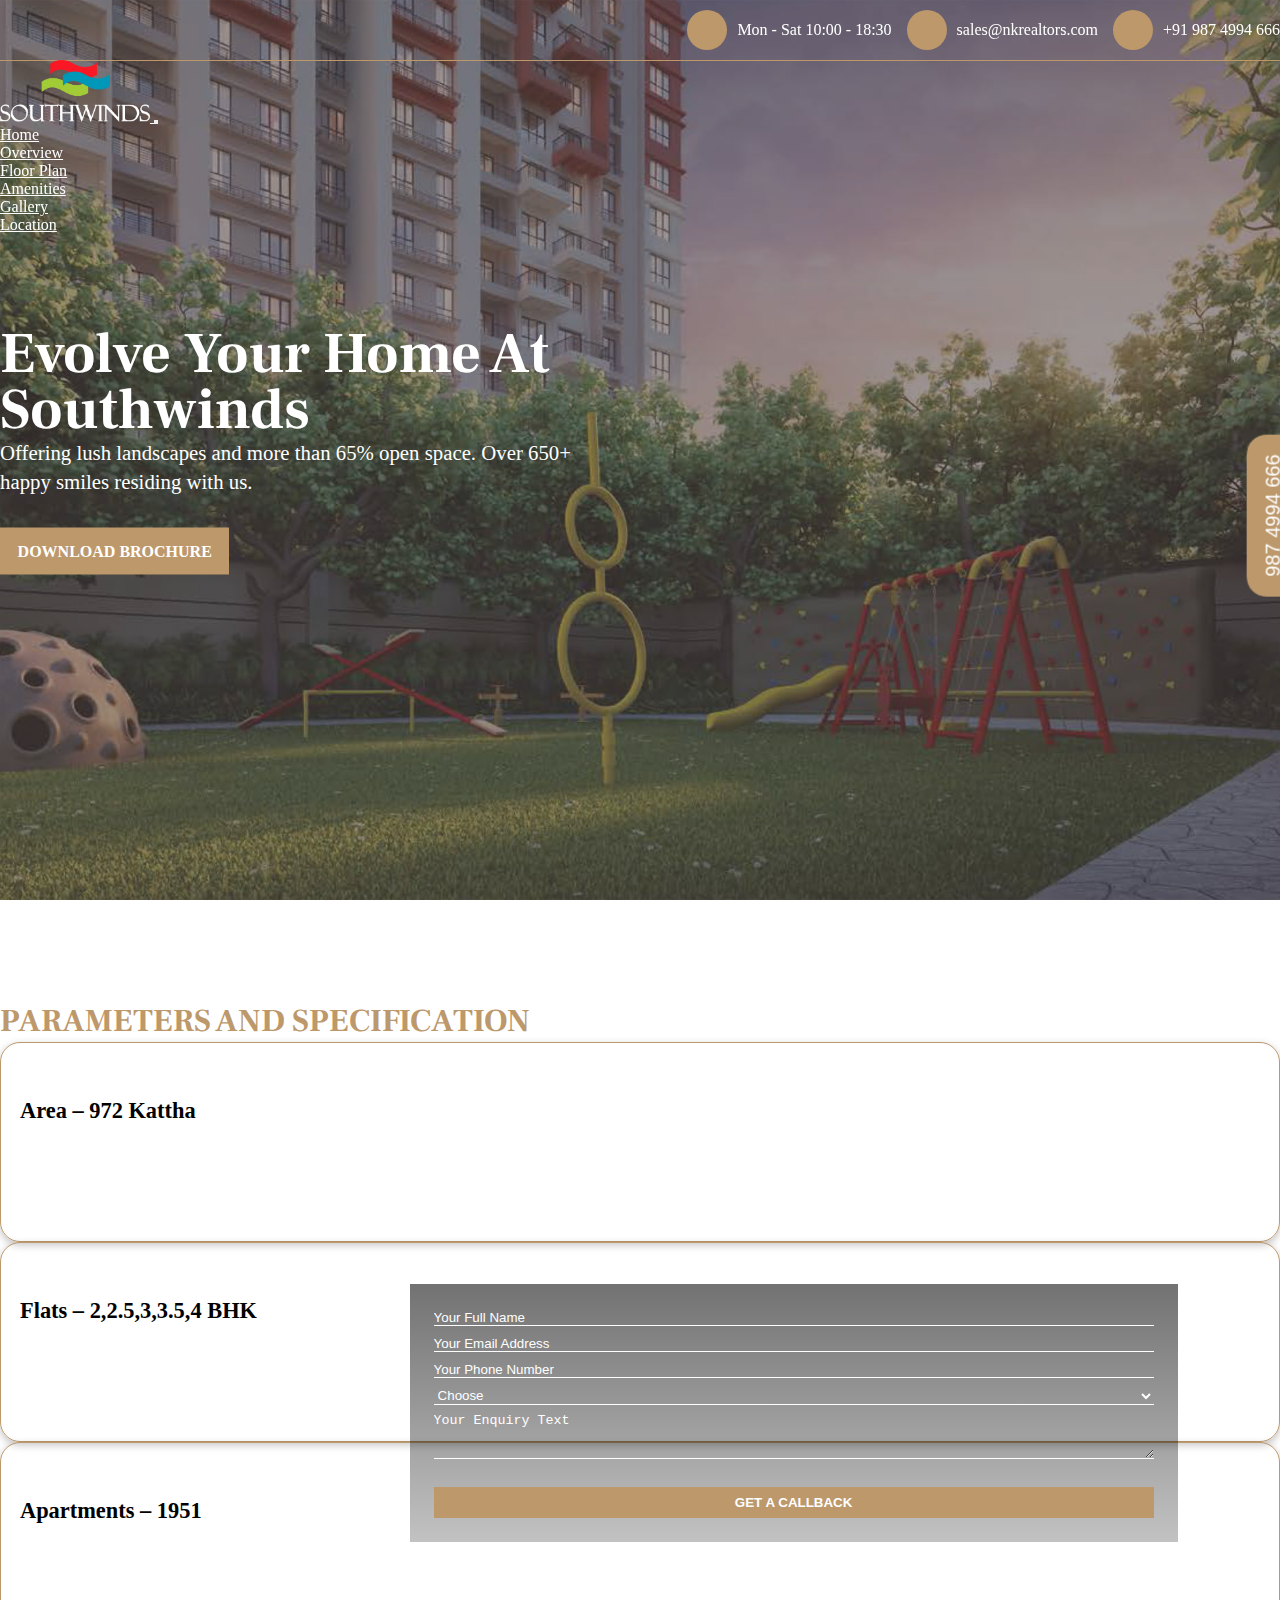
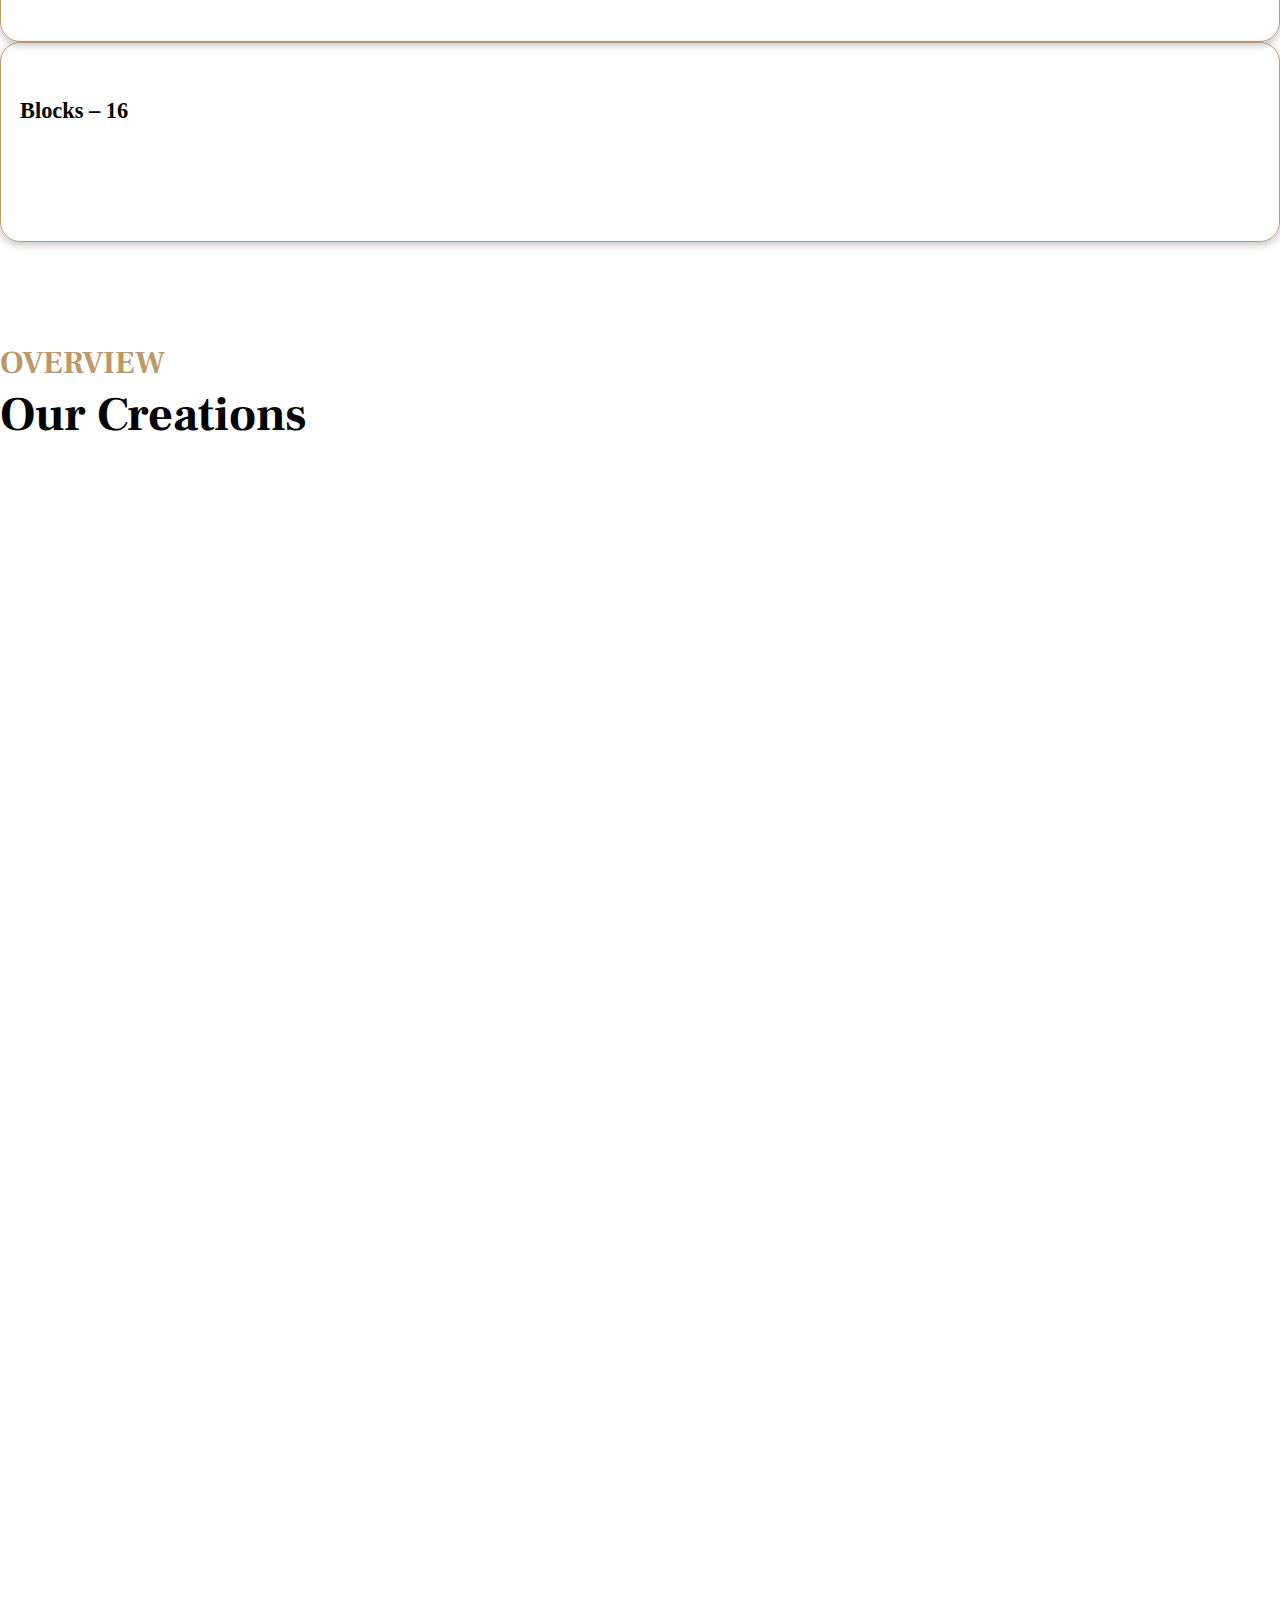
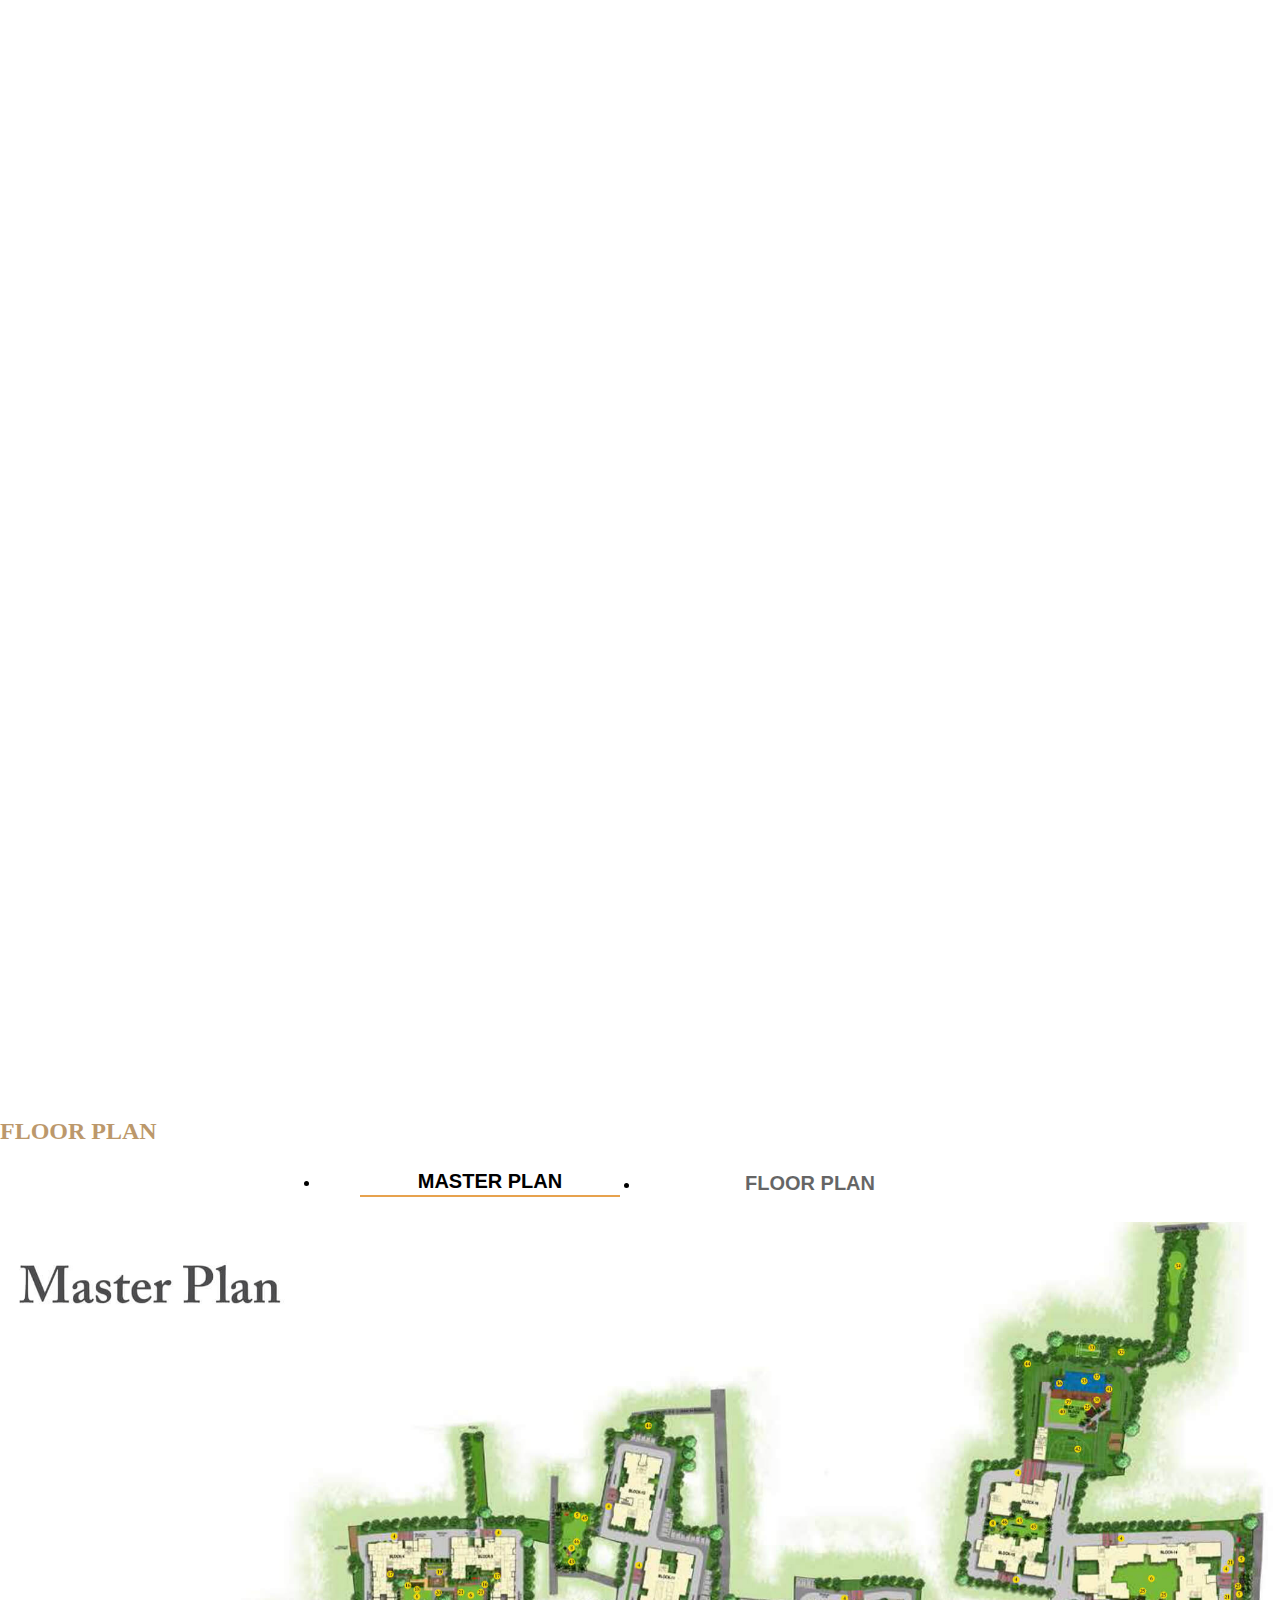
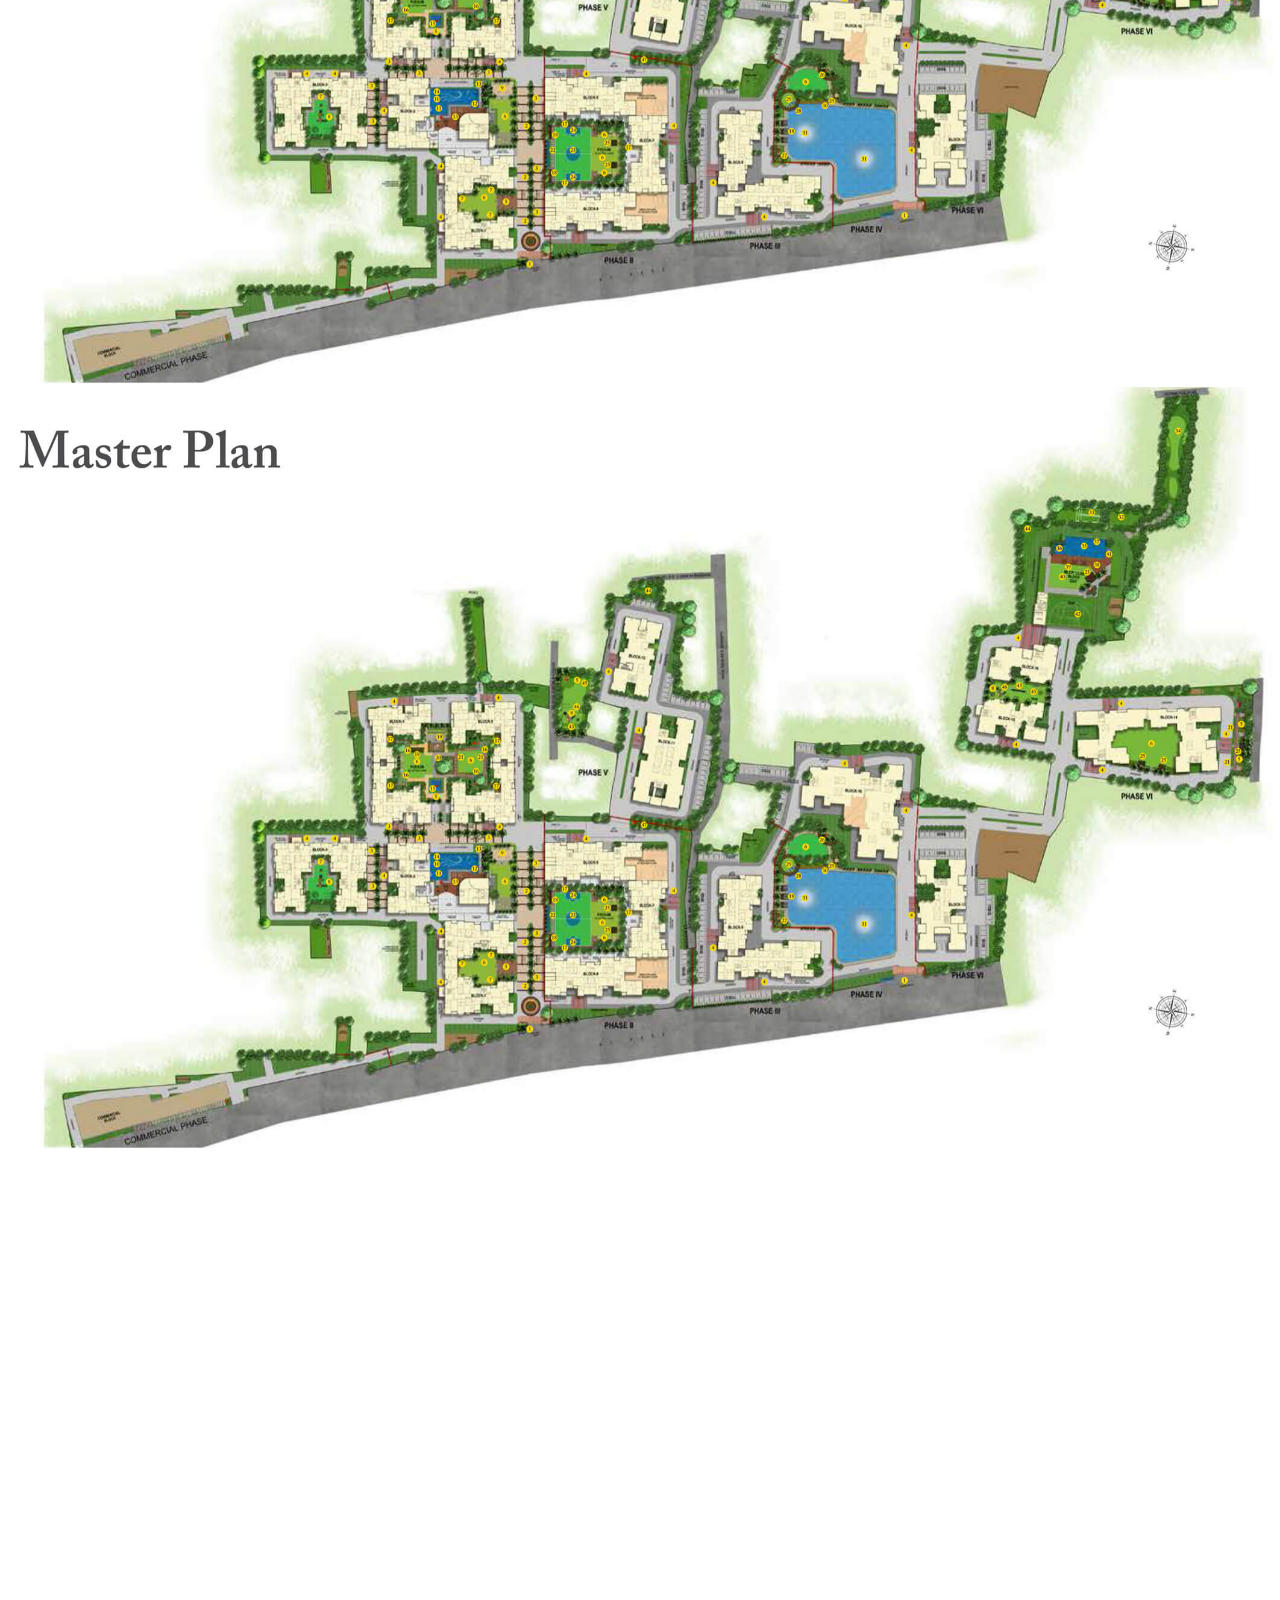
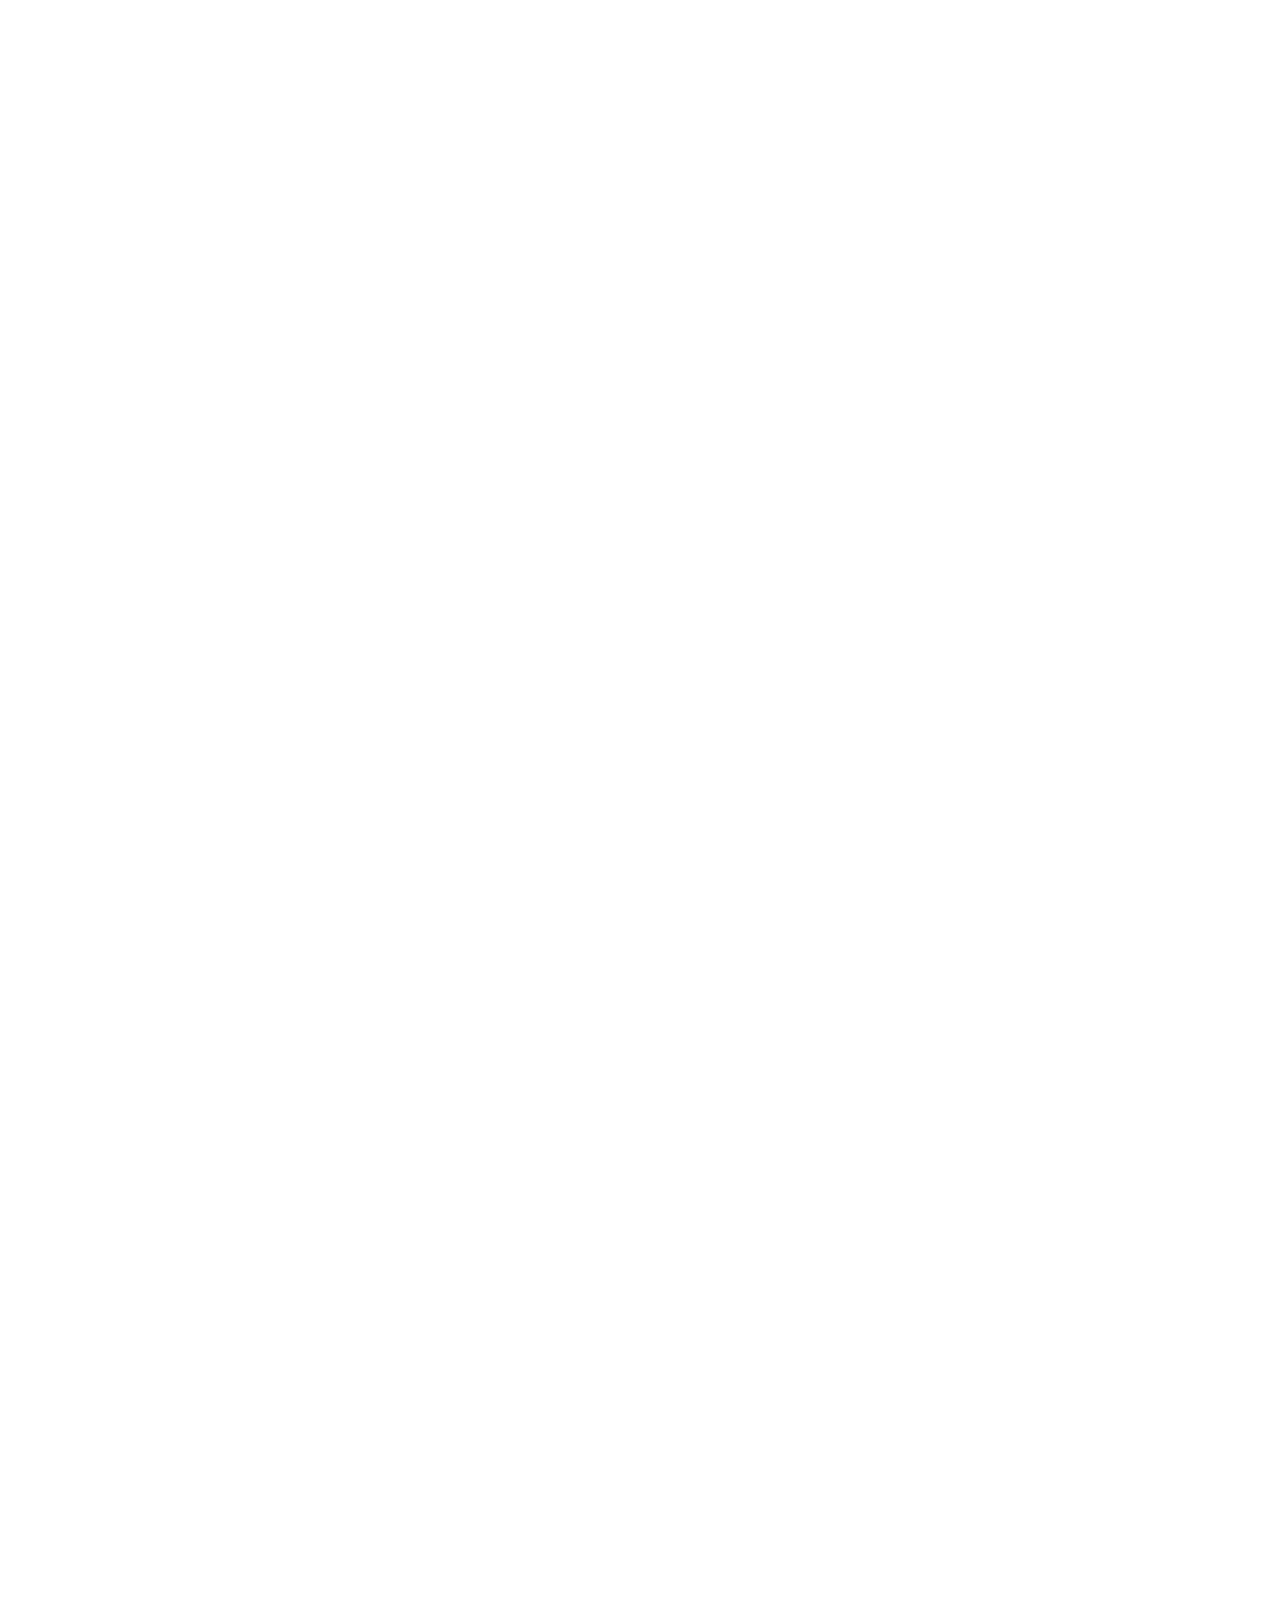
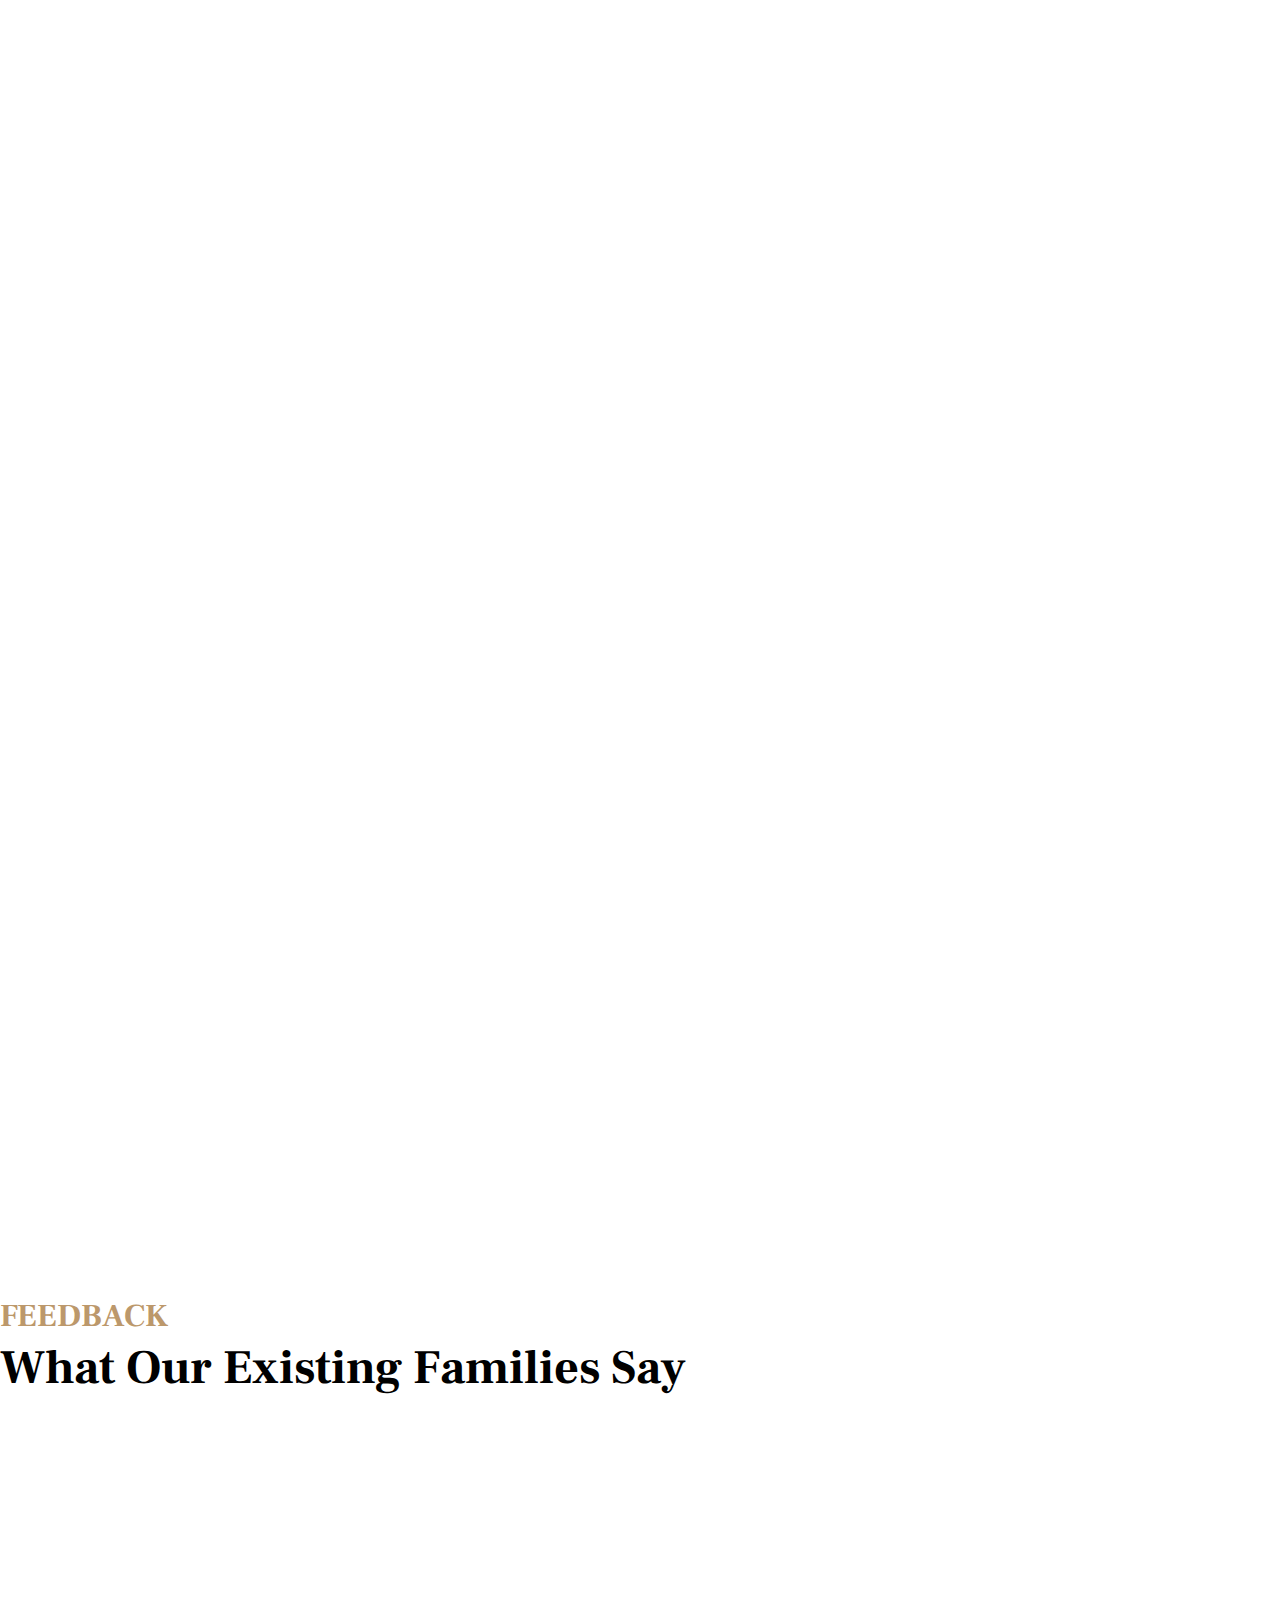
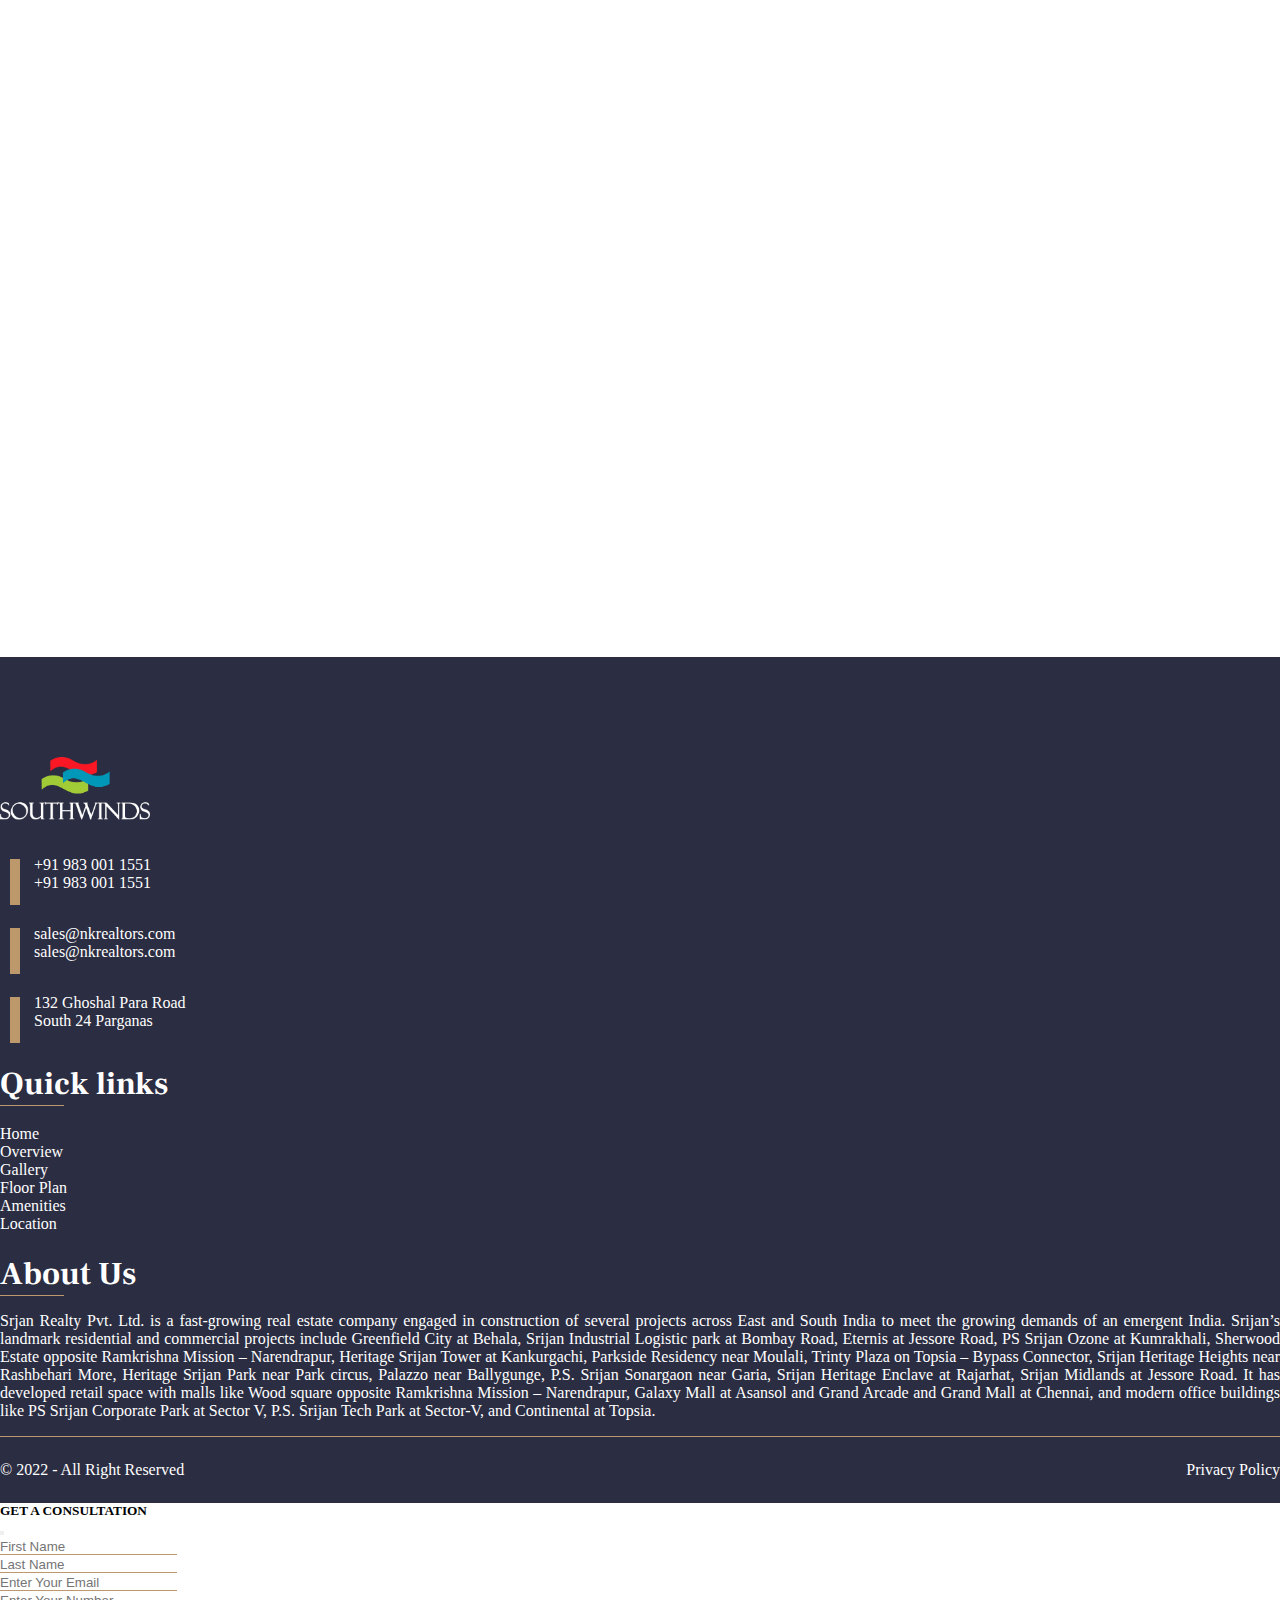
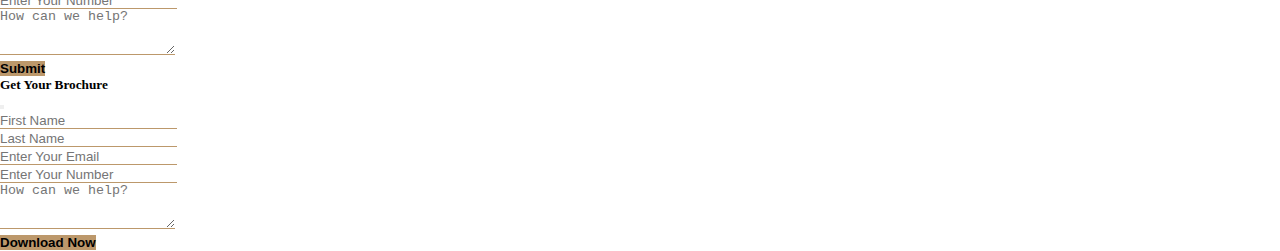
==== commit 76732bf1: "Add files via upload" ====
--- a/index.html
+++ b/index.html
@@ -80,7 +80,7 @@
                                     </div>
                                     <p>
                                         <a href="#">
-                                            Mon - Sat 8:00 - 18:00
+                                            Mon - Sat 10:00 - 18:30
                                         </a>
                                     </p>
                                 </div>
@@ -100,7 +100,7 @@
                                     </div>
                                     <p>
                                         <a href="tel:+91 983 001 1551">
-                                            +91 983 001 1551
+                                            +91 987 4994 666
                                         </a>
                                     </p>
                                 </div>
@@ -159,20 +159,17 @@
                         <div class="col-md-6">
                             <div class="banner-left">
                                 <div class="banner-left-inner mt-sm-0 mt-md-4">
-                                    <h1 class="mt-1">
-                                        <span>Luxury & Premium</span>
-                                        Residence Flat
+                                    <h1 class="mt-4">
+                                        <span>Evolve Your Home At Southwinds</span>
                                     </h1>
                                     <p>
-                                        Lorem ipsum, dolor sit amet consectetur adipisicing elit. A non enim facilis
-                                        corrupti aliquam. Itaque ipsa maxime neque perferendis repudiandae corporis
-                                        totam
-                                        quas minima dolorum.
+                                        Offering lush landscapes and more than 65% open space. Over 650+ happy smiles
+                                        residing with us.
                                     </p>
                                     <div class="button-container  py-3">
-                                        <a href="#" data-bs-toggle="modal" data-bs-target="#exampleModal" class="mb-3">
+                                        <!-- <a href="#" data-bs-toggle="modal" data-bs-target="#exampleModal" class="mb-3">
                                             GET A CONSULTATION
-                                        </a>
+                                        </a> -->
                                         <a href="#" data-bs-toggle="modal" data-bs-target="#exampleModal1">DOWNLOAD
                                             BROCHURE</a>
                                     </div>
@@ -220,6 +217,63 @@
             </div>
         </div>
 
+
+        <!-- parameters -->
+        <section class="parameter padtop">
+            <div class="container">
+                <div class="row">
+                    <div class="col-md-12 text-center mb-3">
+                        <h3>
+                            PARAMETERS AND SPECIFICATION
+                        </h3>
+                    </div>
+                    <div class="col-md-3 mb-3">
+                        <div class="card-outer">
+                            <div class="card-inner">
+                                <div class="logo"><i class="lab la-pagelines"></i></div>
+                                <div class="text">
+                                    <p><strong>Area</strong> – 972 Kattha</p>
+                                </div>
+                            </div>
+                        </div>
+
+                    </div>
+                    <div class="col-md-3 mb-3">
+                        <div class="card-outer">
+                            <div class="card-inner">
+                                <div class="logo"><i class="las la-city"></i></div>
+                                <div class="text">
+                                    <p><strong>Flats</strong> – 2,2.5,3,3.5,4 BHK</p>
+                                </div>
+                            </div>
+                        </div>
+
+                    </div>
+                    <div class="col-md-3 mb-3">
+                        <div class="card-outer">
+                            <div class="card-inner">
+                                <div class="logo"><i class="las la-home"></i></div>
+                                <div class="text">
+                                    <p><strong>Apartments</strong> – 1951</p>
+                                </div>
+                            </div>
+                        </div>
+
+                    </div>
+                    <div class="col-md-3 mb-3">
+                        <div class="card-outer">
+                            <div class="card-inner">
+                                <div class="logo"><i class="las la-building"></i></div>
+                                <div class="text">
+                                    <p><strong>Blocks</strong> – 16</p>
+                                </div>
+                            </div>
+                        </div>
+
+                    </div>
+                </div>
+            </div>
+        </section>
         <!-- overview -->
         <div class="about padtop" id="overview">
             <div class="container">
@@ -229,7 +283,7 @@
                             OVERVIEW
                         </h3>
                         <h2>
-                            What We Provide
+                            Our Creations
                         </h2>
                     </div>
                 </div>
@@ -248,18 +302,23 @@
                     <div class="col-md-6">
                         <div class="about-right">
                             <div class="about-right-heading">
-                                <h2>Lorem ipsum dolor sit amet consectetur.</h2>
+                                <h2>Mapping Our Existence</h2>
                             </div>
                             <div class="about-right-para">
-                                <p>Lorem ipsum dolor sit amet consectetur adipisicing elit. Harum soluta similique
-                                    ratione
-                                    labore delectus nobis rem odit possimus earum ea!</p>
-                                <ul>
+                                <p>Southwinds on Southern Bypass is a residential project . It is a fully integrated
+                                    residential complex by Primarc, the lead developer, in association with Srijan &
+                                    Riya as the co-developers. There are more than 650 happy families residing at
+                                    Southwinds. But yet, we are affectionately waiting to have you on board and we are
+                                    sure you won’t be just securing a shelter, but a whole new family in here. Allow
+                                    yourself to be pampered by the top-notch living amenities. Because of its prime
+                                    location, it provides opulent units at reasonable prices. Prepare for the ideal
+                                    lifestyle.</p>
+                                <!-- <ul>
                                     <li>Lorem ipsum dolor sit amet consectetur adipisicing.</li>
                                     <li>Lorem ipsum dolor sit amet consectetur adipisicing.</li>
                                     <li>Lorem ipsum dolor sit amet consectetur adipisicing.</li>
                                     <li>Lorem ipsum dolor sit amet consectetur adipisicing.</li>
-                                </ul>
+                                </ul> -->
                             </div>
                             <div class="about-right-carousel">
                                 <div class="owl-carousel about-carousel owl-theme">
@@ -394,10 +453,10 @@
         <div class="yt-video padtop padbot" data-aos="fade-up-right">
             <div class="container">
                 <h3 class="">Walk Through</h3>
-                <h2 class="py-2">we are the best</h2>
+                <h2 class="py-2"> A Sneak Peak to Your Dream Home</h2>
                 <div class="row">
                     <div class="col-md-12">
-                        <iframe width="560" height="315" src="https://www.youtube.com/embed/LQR_qdSjgr0"
+                        <iframe width="560" height="315" src="https://www.youtube.com/embed/AcVqErF4z-8"
                             title="YouTube video player" frameborder="0"
                             allow="accelerometer; autoplay; clipboard-write; encrypted-media; gyroscope; picture-in-picture"
                             allowfullscreen></iframe>
@@ -592,7 +651,7 @@
                             Amenities
                         </h3>
                         <h2>
-                            What We Provide
+                            To Live Better
                         </h2>
                     </div>
                 </div>
@@ -601,18 +660,369 @@
                         <div class="owl-carousel amenities-carousel owl-theme">
                             <div class="item">
                                 <div class="icon">
+                                    <i class="las la-cart-arrow-down"></i>
+                                </div>
+                                <div class="heading">
+                                    <h4>Shopping Centre</h4>
+                                </div>
+                                <div class="line">
+                                </div>
+                                <!-- <div class="text">
+                                    <p>Accessibility to the in-house luxurious shopping experience at your convenience.</p>
+                                </div> -->
+                            </div>
+                            <div class="item">
+                                <div class="icon">
+                                    <i class="las la-water"></i>
+                                </div>
+                                <div class="heading">
+                                    <h4>Kid’s Pool & Park</h4>
+                                </div>
+                                <div class="line">
+                                </div>
+                                <!-- <div class="text">
+                                    <p>Accessibility to the in-house luxurious shopping experience at your convenience.</p>
+                                </div> -->
+                            </div>
+                            <div class="item">
+                                <div class="icon">
+                                    <i class="las la-paw"></i>
+                                </div>
+                                <div class="heading">
+                                    <h4>Pet Zone</h4>
+                                </div>
+                                <div class="line">
+                                </div>
+                                <!-- <div class="text">
+                                    <p>Accessibility to the in-house luxurious shopping experience at your convenience.</p>
+                                </div> -->
+                            </div>
+                            <div class="item">
+                                <div class="icon">
+                                    <i class="las la-running"></i>
+                                </div>
+                                <div class="heading">
+                                    <h4>Play Area</h4>
+                                </div>
+                                <div class="line">
+                                </div>
+                                <!-- <div class="text">
+                                    <p>Accessibility to the in-house luxurious shopping experience at your convenience.</p>
+                                </div> -->
+                            </div>
+                            <div class="item">
+                                <div class="icon">
                                     <i class="las la-city"></i>
                                 </div>
                                 <div class="heading">
-                                    <h4>Lorem, ipsum dolor.</h4>
-                                </div>
-                                <div class="line">
-                                </div>
-                                <div class="text">
-                                    <p>Lorem ipsum dolor, sit amet consectetur adipisicing elit. Debitis, culpa
-                                        necessitatibus.</p>
-                                </div>
-                            </div>
+                                    <h4>Club Zing</h4>
+                                </div>
+                                <div class="line">
+                                </div>
+                                <!-- <div class="text">
+                                    <p>Accessibility to the in-house luxurious shopping experience at your convenience.</p>
+                                </div> -->
+                            </div>
+                            <div class="item">
+                                <div class="icon">
+                                    <i class="las la-hotel"></i>
+                                </div>
+                                <div class="heading">
+                                    <h4>Community Hall</h4>
+                                </div>
+                                <div class="line">
+                                </div>
+                                <!-- <div class="text">
+                                    <p>Accessibility to the in-house luxurious shopping experience at your convenience.</p>
+                                </div> -->
+                            </div>
+                            <div class="item">
+                                <div class="icon">
+                                    <i class="las la-swimming-pool"></i>
+                                </div>
+                                <div class="heading">
+                                    <h4>Swimming Pool</h4>
+                                </div>
+                                <div class="line">
+                                </div>
+                                <!-- <div class="text">
+                                    <p>Accessibility to the in-house luxurious shopping experience at your convenience.</p>
+                                </div> -->
+                            </div>
+                            <div class="item">
+                                <div class="icon">
+                                    <i class="las la-car"></i>
+                                </div>
+                                <div class="heading">
+                                    <h4>Car Parking</h4>
+                                </div>
+                                <div class="line">
+                                </div>
+                                <!-- <div class="text">
+                                    <p>Accessibility to the in-house luxurious shopping experience at your convenience.</p>
+                                </div> -->
+                            </div>
+                            <div class="item">
+                                <div class="icon">
+                                    <i class="las la-running"></i>
+                                </div>
+                                <div class="heading">
+                                    <h4>Jogging Track</h4>
+                                </div>
+                                <div class="line">
+                                </div>
+                                <!-- <div class="text">
+                                    <p>Accessibility to the in-house luxurious shopping experience at your convenience.</p>
+                                </div> -->
+                            </div>
+                            <div class="item">
+                                <div class="icon">
+                                    <i class="las la-skating"></i>
+                                </div>
+                                <div class="heading">
+                                    <h4>Skating Rink</h4>
+                                </div>
+                                <div class="line">
+                                </div>
+                                <!-- <div class="text">
+                                    <p>Accessibility to the in-house luxurious shopping experience at your convenience.</p>
+                                </div> -->
+                            </div>
+                            <div class="item">
+                                <div class="icon">
+                                    <i class="las la-campground"></i>
+                                </div>
+                                <div class="heading">
+                                    <h4>Multipurpose Room</h4>
+                                </div>
+                                <div class="line">
+                                </div>
+                                <!-- <div class="text">
+                                    <p>Accessibility to the in-house luxurious shopping experience at your convenience.</p>
+                                </div> -->
+                            </div>
+                            <div class="item">
+                                <div class="icon">
+                                    <i class="las la-memory">
+                                </div>
+                                <div class="heading">
+                                    <h4>Banquet Hall</h4>
+                                </div>
+                                <div class="line">
+                                </div>
+                                <!-- <div class="text">
+                                    <p>Accessibility to the in-house luxurious shopping experience at your convenience.</p>
+                                </div> -->
+                            </div>
+                            <div class="item">
+                                <div class="icon">
+                                    </i><i class="las la-city"></i>
+                                </div>
+                                <div class="heading">
+                                    <h4>Cafeteria</h4>
+                                </div>
+                                <div class="line">
+                                </div>
+                                <!-- <div class="text">
+                                    <p>Accessibility to the in-house luxurious shopping experience at your convenience.</p>
+                                </div> -->
+                            </div>
+                            <div class="item">
+                                <div class="icon">
+                                    <i class="las la-shower"></i>
+                                </div>
+                                <div class="heading">
+                                    <h4>24 Hrs Water</h4>
+                                </div>
+                                <div class="line">
+                                </div>
+                                <!-- <div class="text">
+                                    <p>Accessibility to the in-house luxurious shopping experience at your convenience.</p>
+                                </div> -->
+                            </div>
+                            <div class="item">
+                                <div class="icon">
+                                    <i class="las la-cloud-rain"></i>
+                                </div>
+                                <div class="heading">
+                                    <h4>Rain Water Harvesting</h4>
+                                </div>
+                                <div class="line">
+                                </div>
+                                <!-- <div class="text">
+                                    <p>Accessibility to the in-house luxurious shopping experience at your convenience.</p>
+                                </div> -->
+                            </div>
+                            <div class="item">
+                                <div class="icon">
+                                    <i class="las la-user-secret"></i>
+                                </div>
+                                <div class="heading">
+                                    <h4>24*7 Security</h4>
+                                </div>
+                                <div class="line">
+                                </div>
+                                <!-- <div class="text">
+                                    <p>Accessibility to the in-house luxurious shopping experience at your convenience.</p>
+                                </div> -->
+                            </div>
+                            <div class="item">
+                                <div class="icon">
+                                    <i class="lar la-eye"></i>
+                                </div>
+                                <div class="heading">
+                                    <h4>CCTV</h4>
+                                </div>
+                                <div class="line">
+                                </div>
+                                <!-- <div class="text">
+                                    <p>Accessibility to the in-house luxurious shopping experience at your convenience.</p>
+                                </div> -->
+                            </div>
+                            <div class="item">
+                                <div class="icon">
+                                    <i class="las la-power-off"></i>
+                                </div>
+                                <div class="heading">
+                                    <h4>Power Backup</h4>
+                                </div>
+                                <div class="line">
+                                </div>
+                                <!-- <div class="text">
+                                    <p>Accessibility to the in-house luxurious shopping experience at your convenience.</p>
+                                </div> -->
+                            </div>
+                            <div class="item">
+                                <div class="icon">
+                                    <i class="las la-recycle"></i>
+                                </div>
+                                <div class="heading">
+                                    <h4>Sewage Treatment Plant</h4>
+                                </div>
+                                <div class="line">
+                                </div>
+                                <!-- <div class="text">
+                                    <p>Accessibility to the in-house luxurious shopping experience at your convenience.</p>
+                                </div> -->
+                            </div>
+                            <div class="item">
+                                <div class="icon">
+                                    <i class="las la-fire-extinguisher"></i>
+                                </div>
+                                <div class="heading">
+                                    <h4>Fire Protection & Safety</h4>
+                                </div>
+                                <div class="line">
+                                </div>
+                                <!-- <div class="text">
+                                    <p>Accessibility to the in-house luxurious shopping experience at your convenience.</p>
+                                </div> -->
+                            </div>
+                            <div class="item">
+                                <div class="icon">
+                                    <i class="las la-dumbbell"></i>
+                                </div>
+                                <div class="heading">
+                                    <h4>Gymnasium</h4>
+                                </div>
+                                <div class="line">
+                                </div>
+                                <!-- <div class="text">
+                                    <p>Accessibility to the in-house luxurious shopping experience at your convenience.</p>
+                                </div> -->
+                            </div>
+                            <div class="item">
+                                <div class="icon">
+                                    <i class="las la-home"></i>
+                                </div>
+                                <div class="heading">
+                                    <h4>Club House</h4>
+                                </div>
+                                <div class="line">
+                                </div>
+                                <!-- <div class="text">
+                                    <p>Accessibility to the in-house luxurious shopping experience at your convenience.</p>
+                                </div> -->
+                            </div>
+                            <div class="item">
+                                <div class="icon">
+                                    <i class="lab la-intercom"></i>
+                                </div>
+                                <div class="heading">
+                                    <h4>Intercom</h4>
+                                </div>
+                                <div class="line">
+                                </div>
+                                <!-- <div class="text">
+                                    <p>Accessibility to the in-house luxurious shopping experience at your convenience.</p>
+                                </div> -->
+                            </div>
+                            <div class="item">
+                                <div class="icon">
+                                    <i class="las la-arrow-alt-circle-up"></i>
+                                </div>
+                                <div class="heading">
+                                    <h4>Lift Availability</h4>
+                                </div>
+                                <div class="line">
+                                </div>
+                                <!-- <div class="text">
+                                    <p>Accessibility to the in-house luxurious shopping experience at your convenience.</p>
+                                </div> -->
+                            </div>
+                            <div class="item">
+                                <div class="icon">
+                                    <i class="las la-dungeon"></i>
+                                </div>
+                                <div class="heading">
+                                    <h4>Gated Community</h4>
+                                </div>
+                                <div class="line">
+                                </div>
+                                <!-- <div class="text">
+                                    <p>Accessibility to the in-house luxurious shopping experience at your convenience.</p>
+                                </div> -->
+                            </div>
+                            <div class="item">
+                                <div class="icon">
+                                    <i class="las la-theater-masks"></i>
+                                </div>
+                                <div class="heading">
+                                    <h4>Amphitheater</h4>
+                                </div>
+                                <div class="line">
+                                </div>
+                                <!-- <div class="text">
+                                    <p>Accessibility to the in-house luxurious shopping experience at your convenience.</p>
+                                </div> -->
+                            </div>
+                            <div class="item">
+                                <div class="icon">
+                                    <i class="las la-fire-extinguisher"></i>
+                                </div>
+                                <div class="heading">
+                                    <h4>Fire Fighting System</h4>
+                                </div>
+                                <div class="line">
+                                </div>
+                                <!-- <div class="text">
+                                    <p>Accessibility to the in-house luxurious shopping experience at your convenience.</p>
+                                </div> -->
+                            </div>
+                            <div class="item">
+                                <div class="icon">
+                                    <i class="las la-glass-cheers"></i>
+                                </div>
+                                <div class="heading">
+                                    <h4>Party Hall</h4>
+                                </div>
+                                <div class="line">
+                                </div>
+                                <!-- <div class="text">
+                                    <p>Accessibility to the in-house luxurious shopping experience at your convenience.</p>
+                                </div> -->
+                            </div>
+
 
                         </div>
                     </div>
@@ -635,7 +1045,7 @@
                             gallery
                         </h3>
                         <h2>
-                            Our Collection
+                            A Short Glimpse To Your Living
                         </h2>
                     </div>
                 </div>
@@ -770,47 +1180,70 @@
             </div>
         </div>
 
-
-        <div class="floor-plan-2 padtop py-5 mt-5 px-3" id="floor-plan" data-aos="flip-up">
+        <div class="location padtop" data-aos="zoom-in-up">
             <div class="container">
                 <div class="row">
                     <div class="col-md-12 text-center">
-                        <h2>
-                            our plans
-                        </h2>
-                        <h3>See Our Living Spaces</h3>
-                    </div>
-                </div>
-                <div class="row mt-3">
-                    <div class="col-md-12 text-center button-container">
-                        <a href="#" class="p-btn mb-2" data-bs-toggle="modal" data-bs-target="#exampleModal">
-                            GET A CONSULTATION
-                        </a>
-                        <a href="#" class="p-btn" data-bs-toggle="modal" data-bs-target="#exampleModal1">DOWNLOAD
-                            BROCHURE</a>
-                            <div id="location"></div>
-                    </div>
-                </div>
-            </div>
-        </div>
-
-        <div class="location padtop"  data-aos="zoom-in-up">
-            <div class="container-fluid">
-                <div class="row">
-                    <div class="col-md-12 text-center">
                         <h3>
-                            location
+                            Here We Are
                         </h3>
-                    </div>
-                </div>
-                <div class="row g-0 mt-4">
+
+                    </div>
+                </div>
+                <div class="row mt-4">
+                    <div class="col-md-6">
+                        <h4 class="mb-4">
+                            Location Map
+                        </h4>
+                        <iframe
+                            src="https://www.google.com/maps/embed?pb=!1m14!1m8!1m3!1d14754.591836693704!2d88.4142772!3d22.4046251!3m2!1i1024!2i768!4f13.1!3m3!1m2!1s0x0%3A0xb32a250eee014cfb!2sSouthwinds!5e0!3m2!1sen!2sin!4v1649925752935!5m2!1sen!2sin"
+                            width="600" height="450" style="border:0;" allowfullscreen="" loading="lazy"
+                            referrerpolicy="no-referrer-when-downgrade"></iframe>
+                    </div>
+                    <div class="col-md-6">
+                        <h4 class="mb-4">
+                            Find us Near To
+                        </h4>
+                        <div class="location-outer">
+                            <div class="location-inner">
+                                <div class="row">
+                                    <div class="col-md-6">
+                                        <div class="card1">
+                                            <div class="text">
+                                                <p>Eastern Metropolitan Bypass(9Kms)</p>
+                                            </div>
+                                        </div>
+                                    </div>
+                                    <div class="col-md-6">
+                                        <div class="card2">
+                                            <div class="text">
+                                                <p>Subhasgram Station - 4 Kms</p>
+                                            </div>
+                                        </div>
+                                    </div>
+                                </div>
+                                <div class="row mt-3" style="padding: 10px;">
+        
+                                    <div class="card3">
+                                        <div class="text">
+                                            <p>R.K Mission - 5 Kms</p>
+                                        </div>
+                                    </div>
+        
+                                </div>
+                            </div>
+                        </div>
+                        
+                    </div>
+                </div>
+                <!-- <div class="row g-0 mt-4">
                     <div class="col-md-12">
                         <iframe
                             src="https://www.google.com/maps/embed?pb=!1m14!1m8!1m3!1d14754.591836693704!2d88.4142772!3d22.4046251!3m2!1i1024!2i768!4f13.1!3m3!1m2!1s0x0%3A0xb32a250eee014cfb!2sSouthwinds!5e0!3m2!1sen!2sin!4v1649925752935!5m2!1sen!2sin"
                             width="600" height="450" style="border:0;" allowfullscreen="" loading="lazy"
                             referrerpolicy="no-referrer-when-downgrade"></iframe>
                     </div>
-                </div>
+                </div> -->
             </div>
         </div>
 
@@ -822,11 +1255,19 @@
                             feedback
                         </h3>
                         <h2>
-                            Our Testimonials
+                            What Our Existing Families Say
                         </h2>
                     </div>
                 </div>
-                <div class="row mt-3">
+                <div class="row">
+                    <div class="col-md-12">
+                        <iframe width="560" height="315" src="https://www.youtube.com/embed/hyl7JQfBVYA"
+                            title="YouTube video player" frameborder="0"
+                            allow="accelerometer; autoplay; clipboard-write; encrypted-media; gyroscope; picture-in-picture"
+                            allowfullscreen></iframe>
+                    </div>
+                </div>
+                <!-- <div class="row mt-3">
                     <div class="col-md-12">
                         <div class="owl-carousel feedback-carousel owl-theme">
                             <div class="item">
@@ -850,9 +1291,32 @@
 
                         </div>
                     </div>
-                </div>
+                </div> -->
             </div>
         </div>
+        <div class="floor-plan-2 padtop py-5 mt-5 px-3" id="floor-plan" data-aos="flip-up">
+            <div class="container">
+                <div class="row">
+                    <div class="col-md-12 text-center">
+                        <h2>
+                            our plans
+                        </h2>
+                        <h3>Book A Meeting At Your Convenience</h3>
+                    </div>
+                </div>
+                <div class="row mt-3">
+                    <div class="col-md-12 text-center button-container">
+                        <a href="#" class="p-btn mb-2" data-bs-toggle="modal" data-bs-target="#exampleModal">
+                            GET A CONSULTATION
+                        </a>
+                        <a href="#" class="p-btn" data-bs-toggle="modal" data-bs-target="#exampleModal1">DOWNLOAD
+                            BROCHURE</a>
+                        <div id="location"></div>
+                    </div>
+                </div>
+            </div>
+        </div>
+        <!-- footer -->
 
         <div class="footer padtop">
             <div class="container">
@@ -956,14 +1420,19 @@
                                 About Us
                             </h4>
                             <div class="line"></div>
-                            <p>Lorem, ipsum dolor sit amet consectetur adipisicing elit. Tempore soluta aperiam
-                                reprehenderit dolor quis animi, mollitia error adipisci ducimus deleniti ea sapiente
-                                pariatur facilis officiis veniam excepturi culpa, dolores et minima sed iure quidem?
-                                Suscipit odit deserunt eveniet ipsa laborum ad explicabo vitae dignissimos quam enim
-                                perspiciatis ipsam natus ullam vero aut quaerat, aperiam necessitatibus in expedita
-                                modi!
-                                Deserunt sapiente quaerat iusto accusantium itaque assumenda, nihil dolores ratione
-                                voluptatem ad, eaque velit. Vitae similique sint illo eos sapiente, porro modi.</p>
+                            <p>Srjan Realty Pvt. Ltd. is a fast-growing real estate company engaged in construction of
+                                several projects across East and South India to meet the growing demands of an emergent
+                                India. Srijan’s landmark residential and commercial projects include Greenfield City at
+                                Behala, Srijan Industrial Logistic park at Bombay Road, Eternis at Jessore Road, PS
+                                Srijan Ozone at Kumrakhali, Sherwood Estate opposite Ramkrishna Mission – Narendrapur,
+                                Heritage Srijan Tower at Kankurgachi, Parkside Residency near Moulali, Trinty Plaza on
+                                Topsia – Bypass Connector, Srijan Heritage Heights near Rashbehari More, Heritage Srijan
+                                Park near Park circus, Palazzo near Ballygunge, P.S. Srijan Sonargaon near Garia, Srijan
+                                Heritage Enclave at Rajarhat, Srijan Midlands at Jessore Road. It has developed retail
+                                space with malls like Wood square opposite Ramkrishna Mission – Narendrapur, Galaxy Mall
+                                at Asansol and Grand Arcade and Grand Mall at Chennai, and modern office buildings like
+                                PS Srijan Corporate Park at Sector V, P.S. Srijan Tech Park at Sector-V, and Continental
+                                at Topsia.</p>
                         </div>
                     </div>
                 </div>
@@ -973,14 +1442,36 @@
                             <div class="left">
                                 &copy; 2022 - All Right Reserved
                             </div>
-
+                            <div class="right">
+                                <a href="privacy.html" target="_blank"><p onMouseOver="this.style.color='#e7a24d'"
+                                    onMouseOut="this.style.color='#fff'">Privacy Policy</p></a>
+                            </div>
                         </div>
                     </div>
                 </div>
             </div>
         </div>
 
-
+        <!-- contact button -->
+        <div class="call-button">
+
+            <div class="call">
+                <a href="tel:">
+                    <i class="las la-phone"></i>
+                    987 4994 666
+                </a>
+            </div>
+            <!-- <div class="what-outer">
+            <div class="whatsapp">
+                <a href="https://wa.me/" target="_blank">
+                    <i class="lab la-whatsapp"></i>
+                    Whatsapp
+                </a>
+            </div>
+        </div> -->
+        </div>
+
+        <!-- modal -->
 
         <div class="modal fade" id="exampleModal" tabindex="-1" aria-labelledby="exampleModalLabel" aria-hidden="true">
             <div class="modal-dialog modal-dialog-centered">
@@ -993,12 +1484,12 @@
                         <form class="row g-3">
                             <div class="col-md-6">
                                 <label for="inputEmail4" class="form-label">First Name *</label>
-                                <input type="email" class="form-control" id="inputFirstName4" placeholder="First Name"
+                                <input type="text" class="form-control" id="inputFirstName4" placeholder="First Name"
                                     required>
                             </div>
                             <div class="col-md-6">
                                 <label for="inputPassword4" class="form-label">Last Name *</label>
-                                <input type="password" class="form-control" id="inputlastName4" placeholder="Last Name"
+                                <input type="text" class="form-control" id="inputlastName4" placeholder="Last Name"
                                     required>
                             </div>
                             <div class="col-12">
@@ -1024,7 +1515,7 @@
             </div>
         </div>
 
-
+        <!-- modal -->
         <div class="modal fade" id="exampleModal1" tabindex="-1" aria-labelledby="exampleModalLabel" aria-hidden="true">
             <div class="modal-dialog modal-dialog-centered">
                 <div class="modal-content">
@@ -1036,12 +1527,12 @@
                         <form class="row g-3">
                             <div class="col-md-6">
                                 <label for="inputEmail4" class="form-label">First Name *</label>
-                                <input type="email" class="form-control" id="inputFirstName4" placeholder="First Name"
+                                <input type="text" class="form-control" id="inputFirstName4" placeholder="First Name"
                                     required>
                             </div>
                             <div class="col-md-6">
                                 <label for="inputPassword4" class="form-label">Last Name *</label>
-                                <input type="password" class="form-control" id="inputlastName4" placeholder="Last Name"
+                                <input type="text" class="form-control" id="inputlastName4" placeholder="Last Name"
                                     required>
                             </div>
                             <div class="col-12">
@@ -1051,7 +1542,7 @@
                             </div>
                             <div class="col-12">
                                 <label for="inputAddress2" class="form-label">Phone Number *</label>
-                                <input type="number" class="form-control" id="inputAddress2"
+                                <input type="tel" class="form-control" id="inputAddress2"
                                     placeholder="Enter Your Number" required>
                             </div>
                             <div class="col-12">
@@ -1059,7 +1550,8 @@
                                     id="exampleFormControlTextarea1" rows="3"></textarea>
                             </div>
                             <div class="col-12 text-center">
-                                <button type="submit" class="btn btn-primary">Download Now</button>
+                                <button type="submit" class="btn btn-primary"
+                                    onclick="window.open('images/block/Block-3.jpeg')">Download Now</button>
                             </div>
                         </form>
                     </div>
@@ -1115,9 +1607,8 @@
             margin: 10,
             dots: false,
             autoplay: true,
-            autoplayTimeout: 3000,
-            // items: 3,
-            center: true,
+            autoplayTimeout: 1000,
+            // center: true,
             responsiveClass: true,
             responsive: {
                 0: {
@@ -1125,13 +1616,14 @@
                     nav: false
                 },
                 800: {
-                    items: 2,
+                    items: 3,
                     nav: false
                 },
                 1000: {
-                    items: 3,
+                    items: 4,
                     nav: false,
-                    loop: true
+                    loop: true,
+                    autoplay: true,
                 }
             }
         })
--- a/css/custom.css
+++ b/css/custom.css
@@ -160,7 +160,7 @@
   background-position: center;
   background-repeat: no-repeat;
   -webkit-box-shadow: inset 0 0 0 2000px rgba(81, 71, 71, 0.566);
-          box-shadow: inset 0 0 0 2000px rgba(81, 71, 71, 0.566);
+  box-shadow: inset 0 0 0 2000px rgba(81, 71, 71, 0.566);
 }
 .banner a {
   -webkit-transition: all 0.5s;
@@ -201,17 +201,21 @@
 }
 .banner .banner-outer .banner-left .banner-left-inner h1 {
   color: #fff;
-  font-size: 4rem;
+  font-size: 3.6rem;
+  line-height: 3.5rem;
+  width: 90%;
   font-family: 'Frank Ruhl Libre', serif;
 }
 .banner .banner-outer .banner-left .banner-left-inner h1 span {
-  color: var(--primary-color);
+  color: #fff;
   display: block;
 }
 .banner .banner-outer .banner-left .banner-left-inner p {
-  width: 100%;
+  width: 70%;
   color: #fff;
   margin-bottom: 2rem;
+  font-size: 1.3rem;
+  line-height: 1.4;
 }
 .banner .banner-outer .banner-left .banner-left-inner a {
   text-decoration: none;
@@ -219,7 +223,7 @@
   display: inline-block;
   color: #fff;
   background: var(--primary-color);
-  padding: 1rem 1.5rem;
+  padding: 0.9rem 1.1rem;
   font-weight: bold;
   margin-right: 1.5rem;
 }
@@ -232,7 +236,7 @@
   z-index: 3;
   right: 0% !important;
   top: 57%;
-  left: 40%;
+  left: 32%;
   width: 60%;
   -webkit-transform: translate(0, -50%);
   transform: translate(0, -50%);
@@ -402,15 +406,21 @@
   font-family: 'Frank Ruhl Libre', serif;
 }
 .amenities .amenities-carousel .item {
-  padding: 2rem;
+  padding: 1.5rem;
   -webkit-transition: all 300ms ease-in-out;
   transition: all 300ms ease-in-out;
 }
+.amenities .amenities-carousel .item h4 {
+  font-family: 'Frank Ruhl Libre', serif;
+  font-weight: 600;
+}
 .amenities .amenities-carousel .item:hover {
   background: #000;
 }
 .amenities .amenities-carousel .item:hover .heading h4 {
   color: #fff;
+  font-family: 'Frank Ruhl Libre', serif;
+  font-weight: 600;
 }
 .amenities .amenities-carousel .item:hover .text p {
   color: #fff;
@@ -420,7 +430,7 @@
   text-align: center;
 }
 .amenities .amenities-carousel .item .icon i {
-  font-size: 6rem;
+  font-size: 3rem;
   color: var(--primary-color);
 }
 .amenities .amenities-carousel .item .heading h4 {
@@ -436,7 +446,7 @@
 }
 .amenities .amenities-carousel .item .text p {
   margin: 1rem auto;
-  width: 90%;
+  width: 100%;
   text-align: center;
 }
 .gallery {
@@ -529,17 +539,17 @@
   width: 100%;
   height: 250px;
   -o-object-fit: cover;
-     object-fit: cover;
+  object-fit: cover;
 }
 .img-height {
   height: 300px;
   -o-object-fit: cover;
-     object-fit: cover;
+  object-fit: cover;
 }
 .min-height {
   height: 120px;
   -o-object-fit: cover;
-     object-fit: cover;
+  object-fit: cover;
 }
 .gallery-1:hover .content {
   opacity: 1;
@@ -600,6 +610,11 @@
   font-size: 3rem;
   font-family: 'Frank Ruhl Libre', serif;
 }
+.feedback iframe {
+  width: 100%;
+  height: 500px;
+  margin-top: 10px;
+}
 .feedback .feedback-carousel .item {
   padding: 2rem;
 }
@@ -645,9 +660,102 @@
   text-transform: uppercase;
   font-family: 'Frank Ruhl Libre', serif;
 }
+.location h4 {
+  font-size: 1.8rem;
+  font-family: 'Frank Ruhl Libre', serif;
+  text-align: center;
+  margin-bottom: 10px;
+}
 .location iframe {
   width: 100%;
-  height: 600px;
+  height: 370px;
+}
+@media only screen and (max-width: 426px) {
+  .location .location-outer {
+    height: auto;
+  }
+}
+.location .location-outer .card1 {
+  display: -webkit-box;
+  display: -ms-flexbox;
+  display: flex;
+  -webkit-box-align: center;
+      -ms-flex-align: center;
+          align-items: center;
+  -webkit-box-pack: center;
+      -ms-flex-pack: center;
+          justify-content: center;
+  color: #FFF;
+  font-family: 'Frank Ruhl Libre', serif;
+  height: 170px;
+  opacity: 0.9;
+  background: -webkit-gradient(linear, left top, right top, from(#00000063), color-stop(43%, #00000073)), url(../images/overall/Over-min.jpg);
+  background: linear-gradient(90deg, #00000063 0%, #00000073 43%), url(../images/overall/Over-min.jpg);
+  background-repeat: no-repeat;
+  background-size: cover;
+}
+.location .location-outer .card1 .text p {
+  font-size: 1.3rem;
+  padding: 10px;
+  font-weight: 600;
+  width: 80%;
+  text-align: center;
+  margin: 0 auto;
+  line-height: 1.5rem;
+}
+.location .location-outer .card2 {
+  display: -webkit-box;
+  display: -ms-flexbox;
+  display: flex;
+  -webkit-box-align: center;
+      -ms-flex-align: center;
+          align-items: center;
+  -webkit-box-pack: center;
+      -ms-flex-pack: center;
+          justify-content: center;
+  color: #fff;
+  font-family: 'Frank Ruhl Libre', serif;
+  background: -webkit-gradient(linear, left top, right top, from(#00000063), color-stop(43%, #00000073)), url(../images/overall/Over-min.jpg);
+  background: linear-gradient(90deg, #00000063 0%, #00000073 43%), url(../images/overall/Over-min.jpg);
+  height: 170px;
+  background-repeat: no-repeat;
+  background-size: cover;
+}
+.location .location-outer .card2 .text p {
+  font-size: 1.3rem;
+  padding: 10px;
+  font-weight: 600;
+  width: 80%;
+  text-align: center;
+  margin: 0 auto;
+  line-height: 1.5rem;
+}
+.location .location-outer .card3 {
+  display: -webkit-box;
+  display: -ms-flexbox;
+  display: flex;
+  -webkit-box-align: center;
+      -ms-flex-align: center;
+          align-items: center;
+  -webkit-box-pack: center;
+      -ms-flex-pack: center;
+          justify-content: center;
+  color: #fff;
+  font-family: 'Frank Ruhl Libre', serif;
+  background: -webkit-gradient(linear, left top, right top, from(#00000063), color-stop(43%, #00000073)), url(../images/overall/Over-min.jpg);
+  background: linear-gradient(90deg, #00000063 0%, #00000073 43%), url(../images/overall/Over-min.jpg);
+  height: 170px;
+  background-repeat: no-repeat;
+  background-size: cover;
+}
+.location .location-outer .card3 .text p {
+  font-size: 1.3rem;
+  padding: 10px;
+  font-weight: 600;
+  width: 80%;
+  text-align: center;
+  margin: 0 auto;
+  line-height: 1.5rem;
 }
 .footer {
   width: 100%;
@@ -742,6 +850,10 @@
   padding: 1.5rem 0;
   border-top: 1px solid var(--primary-color);
 }
+.footer .copyright .right a {
+  text-decoration: none;
+  color: #fff;
+}
 .modal {
   z-index: 9999999;
 }
@@ -774,246 +886,6 @@
 .modal .modal-body button:focus {
   -webkit-box-shadow: none;
   box-shadow: none;
-}
-@media screen and (max-width: 480px) {
-  .padtop {
-    padding-top: 44px;
-  }
-  .padbot {
-    padding-bottom: 20px;
-  }
-  .banner .banner-outer .banner-right .banner-right-inner form .form-group button {
-    width: 80%;
-  }
-  .about-mid img {
-    height: 400px;
-  }
-  .min-height {
-    height: 200px;
-  }
-  .gallery .padtop {
-    padding-top: 0px;
-  }
-  .gallery img {
-    margin: 5px 0px;
-  }
-  .footer .footer-left .contact .contact-left i {
-    left: -1rem;
-    top: 0rem;
-    font-size: 2rem;
-  }
-  .footer .footer-left .contact .contact-right p {
-    font-size: 1.1rem;
-  }
-  .footer .quick-links .quick-links-body p {
-    font-size: 1.1rem !important;
-  }
-  .footer .footer-about h4 {
-    font-size: 1.5rem;
-  }
-}
-@media screen and (max-width: 768px) {
-  .navtop .navtop-outer .navtop-right .navtop-inner .navtop-inner-content p a {
-    font-size: 0.7rem;
-  }
-  a.p-btn {
-    margin-right: 0px;
-  }
-  .banner .button-container {
-    text-align: center;
-  }
-  .banner .banner-outer .banner-left .banner-left-inner h1 {
-    text-align: center;
-    font-size: 3.1rem;
-  }
-  .banner .banner-outer .banner-left .banner-left-inner a {
-    margin-right: 0px;
-  }
-  .banner .banner-outer .banner-right .banner-right-inner {
-    left: 0;
-  }
-  .about .button-container {
-    text-align: center;
-  }
-  .about h3 {
-    font-size: 1.7rem;
-  }
-  .about h2 {
-    font-size: 2.1rem;
-  }
-  .about-right .about-right-heading h2 {
-    font-size: 2.1rem;
-  }
-  .yt-video h3 {
-    font-size: 1.7rem;
-  }
-  .yt-video h2 {
-    font-size: 2.1rem;
-  }
-  .amenities h3 {
-    font-size: 1.7rem;
-  }
-  .amenities h2 {
-    font-size: 2.1rem;
-  }
-  .amenities .amenities-carousel .item {
-    background-color: black;
-    color: #fff;
-  }
-  .amenities .amenities-carousel .item .icon {
-    display: -webkit-box;
-    display: -ms-flexbox;
-    display: flex;
-    -webkit-box-pack: center;
-    -ms-flex-pack: center;
-    justify-content: center;
-  }
-  .amenities .amenities-carousel .item .heading h4 {
-    text-align: center;
-  }
-  .amenities .amenities-carousel .item .line {
-    margin: 1rem auto;
-  }
-  .amenities .amenities-carousel .item .text p {
-    text-align: center;
-    margin: 1rem auto;
-    width: 85%;
-  }
-  .gallery h3 {
-    font-size: 1.7rem;
-  }
-  .gallery h2 {
-    font-size: 2.1rem;
-  }
-  .gallery .gallery-1 .content {
-    opacity: 1;
-    position: absolute;
-    bottom: 0px;
-  }
-  .gallery .gallery-2 .content {
-    opacity: 1;
-    position: absolute;
-    bottom: 0px;
-  }
-  .gallery .gallery-3 .content {
-    opacity: 1;
-    position: absolute;
-    bottom: 0px;
-  }
-  .gallery .gallery-4 .content {
-    opacity: 1;
-    position: absolute;
-    bottom: 0px;
-  }
-  .gallery .gallery-5 .content {
-    opacity: 1;
-    position: absolute;
-    bottom: 0px;
-  }
-  .floor-plan .button-container {
-    padding: 0px;
-  }
-  .floor-plan h2 {
-    font-size: 1.7rem;
-  }
-  .floor-plan h3 {
-    font-size: 2.1rem;
-  }
-  .feedback h3 {
-    font-size: 1.7rem;
-  }
-  .feedback h2 {
-    font-size: 2.1rem;
-  }
-  .location h3 {
-    font-size: 1.7rem;
-  }
-  .footer .footer-card {
-    text-align: center;
-  }
-  .footer .footer-left .contact {
-    text-align: center;
-    -webkit-box-pack: center;
-    -ms-flex-pack: center;
-    justify-content: center;
-  }
-  .footer .footer-left .contact .contact-left i {
-    left: -1rem;
-    top: 0rem;
-    font-size: 1rem;
-  }
-  .footer .footer-left .contact .contact-right {
-    margin-left: 0px;
-  }
-  .footer .footer-left .contact .contact-right p {
-    font-size: calc(1vw + 7px);
-  }
-  .footer .quick-links .quick-links-head h4 {
-    font-size: 1.5rem;
-  }
-  .footer .quick-links .quick-links-head .line {
-    margin: auto;
-  }
-  .footer .footer-about .line {
-    margin: auto;
-  }
-  .footer .copyright {
-    text-align: center;
-    -webkit-box-pack: center;
-    -ms-flex-pack: center;
-    justify-content: center;
-  }
-}
-@media screen and (max-width: 767px) {
-  .banner .banner-outer .banner-left {
-    height: 80vh;
-  }
-  .banner .banner-outer .banner-left .banner-left-inner p {
-    margin-bottom: 0px;
-    text-align: center;
-  }
-}
-@media only screen and (max-width: 426px) {
-  .navtop {
-    display: none;
-  }
-  .navbar {
-    background: var(--primary-color) !important;
-  }
-  .banner {
-    height: auto !important;
-    padding-top: 3rem;
-  }
-  .banner .banner-outer {
-    height: auto !important;
-  }
-  .banner h1 {
-    font-size: 2.4rem !important;
-  }
-  .banner p {
-    text-align: justify;
-  }
-  .banner .banner-right {
-    height: 70vh !important;
-    padding: 50px 0px;
-  }
-  .banner .banner-left {
-    width: 85% !important;
-    margin: 0 auto;
-  }
-  .banner .banner-left-inner {
-    position: relative !important;
-  }
-  .banner .banner-left-inner a {
-    font-size: 0.5rem;
-    padding: 0.5rem 1rem !important;
-  }
-  .banner .banner-right-inner {
-    position: relative !important;
-    width: 80% !important;
-    top: 25% !important;
-    margin: 0 auto;
-  }
 }
 .floor-plan {
   width: 100%;
@@ -1082,11 +954,6 @@
   width: 25%;
   text-align: center;
 }
-@media only screen and (max-width: 426px) {
-  .floor-plan .floor-plan-right ul li {
-    width: auto;
-  }
-}
 .floor-plan .floor-plan-right ul li button {
   border: none;
   border-bottom: 1px solid var(--primary-color);
@@ -1107,11 +974,11 @@
   display: -ms-flexbox;
   display: flex;
   -webkit-box-align: center;
-      -ms-flex-align: center;
-          align-items: center;
+  -ms-flex-align: center;
+  align-items: center;
   -webkit-box-pack: center;
-      -ms-flex-pack: center;
-          justify-content: center;
+  -ms-flex-pack: center;
+  justify-content: center;
 }
 .floor-plan .tab-btn-list .new-1 .nav-item .tab-btn {
   border: none;
@@ -1123,11 +990,6 @@
   background-color: transparent;
   color: #000;
 }
-@media only screen and (max-width: 426px) {
-  .floor-plan .tab-btn-list .new-1 .nav-item .tab-btn {
-    padding: 15px 10px;
-  }
-}
 .floor-plan .tab-btn-list .new-1 .nav-item .active::after {
   content: "";
   background-color: #e7a24d;
@@ -1136,7 +998,7 @@
   display: block;
   margin-top: 2px;
   -webkit-transform: all 0.3sec;
-          transform: all 0.3sec;
+  transform: all 0.3sec;
 }
 .floor-plan .anchor {
   text-decoration: none;
@@ -1150,3 +1012,417 @@
 .floor-plan .anchor:hover {
   background-color: #e7a24d;
 }
+@media screen and (max-width: 480px) {
+  .padtop {
+    padding-top: 44px;
+  }
+  .padbot {
+    padding-bottom: 20px;
+  }
+  .banner .banner-outer .banner-right .banner-right-inner form .form-group button {
+    width: 80%;
+  }
+  .about-mid img {
+    height: 400px;
+  }
+  .min-height {
+    height: 200px;
+  }
+  .gallery .padtop {
+    padding-top: 0px;
+  }
+  .gallery img {
+    margin: 5px 0px;
+  }
+  .footer .footer-left .contact .contact-left i {
+    left: -1rem;
+    top: 0rem;
+    font-size: 2rem;
+  }
+  .footer .footer-left .contact .contact-right p {
+    font-size: 1.1rem;
+  }
+  .footer .quick-links .quick-links-body p {
+    font-size: 1.1rem !important;
+  }
+  .footer .footer-about h4 {
+    font-size: 1.5rem;
+  }
+}
+@media screen and (max-width: 768px) {
+  .navtop .navtop-outer .navtop-right .navtop-inner .navtop-inner-content p a {
+    font-size: 0.7rem;
+  }
+  a.p-btn {
+    margin-right: 0px;
+  }
+  .banner .button-container {
+    text-align: center;
+  }
+  .banner .banner-outer .banner-left .banner-left-inner h1 {
+    text-align: center;
+    font-size: 3.1rem;
+  }
+  .banner .banner-outer .banner-left .banner-left-inner a {
+    margin-right: 0px;
+  }
+  .banner .banner-outer .banner-right .banner-right-inner {
+    left: 0;
+  }
+  .about .button-container {
+    text-align: center;
+  }
+  .about h3 {
+    font-size: 1.7rem;
+  }
+  .about h2 {
+    font-size: 2.1rem;
+  }
+  .about-right .about-right-heading h2 {
+    font-size: 2.1rem;
+  }
+  .yt-video h3 {
+    font-size: 1.7rem;
+  }
+  .yt-video h2 {
+    font-size: 2.1rem;
+  }
+  .amenities h3 {
+    font-size: 1.7rem;
+  }
+  .amenities h2 {
+    font-size: 2.1rem;
+  }
+  .amenities .amenities-carousel .item {
+    background-color: black;
+    color: #fff;
+  }
+  .amenities .amenities-carousel .item .icon {
+    display: -webkit-box;
+    display: -ms-flexbox;
+    display: flex;
+    -webkit-box-pack: center;
+    -ms-flex-pack: center;
+    justify-content: center;
+  }
+  .amenities .amenities-carousel .item .heading h4 {
+    text-align: center;
+  }
+  .amenities .amenities-carousel .item .line {
+    margin: 1rem auto;
+  }
+  .amenities .amenities-carousel .item .text p {
+    text-align: center;
+    margin: 1rem auto;
+    width: 85%;
+  }
+  .gallery h3 {
+    font-size: 1.7rem;
+  }
+  .gallery h2 {
+    font-size: 2.1rem;
+  }
+  .gallery .gallery-1 .content {
+    opacity: 1;
+    position: absolute;
+    bottom: 0px;
+  }
+  .gallery .gallery-2 .content {
+    opacity: 1;
+    position: absolute;
+    bottom: 0px;
+  }
+  .gallery .gallery-3 .content {
+    opacity: 1;
+    position: absolute;
+    bottom: 0px;
+  }
+  .gallery .gallery-4 .content {
+    opacity: 1;
+    position: absolute;
+    bottom: 0px;
+  }
+  .gallery .gallery-5 .content {
+    opacity: 1;
+    position: absolute;
+    bottom: 0px;
+  }
+  .floor-plan .button-container {
+    padding: 0px;
+  }
+  .floor-plan h2 {
+    font-size: 1.7rem;
+  }
+  .floor-plan h3 {
+    font-size: 2.1rem;
+  }
+  .feedback h3 {
+    font-size: 1.7rem;
+  }
+  .feedback h2 {
+    font-size: 2.1rem;
+  }
+  .location h3 {
+    font-size: 1.7rem;
+  }
+  .footer .footer-card {
+    text-align: center;
+  }
+  .footer .footer-left .contact {
+    text-align: center;
+    -webkit-box-pack: center;
+    -ms-flex-pack: center;
+    justify-content: center;
+  }
+  .footer .footer-left .contact .contact-left i {
+    left: -1rem;
+    top: 0rem;
+    font-size: 1rem;
+  }
+  .footer .footer-left .contact .contact-right {
+    margin-left: 0px;
+  }
+  .footer .footer-left .contact .contact-right p {
+    font-size: calc(1vw + 7px);
+  }
+  .footer .quick-links .quick-links-head h4 {
+    font-size: 1.5rem;
+  }
+  .footer .quick-links .quick-links-head .line {
+    margin: auto;
+  }
+  .footer .footer-about .line {
+    margin: auto;
+  }
+  .footer .copyright {
+    text-align: center;
+    -webkit-box-pack: center;
+    -ms-flex-pack: center;
+    justify-content: center;
+  }
+}
+@media screen and (max-width: 767px) {
+  .banner .banner-outer .banner-left {
+    height: 80vh;
+  }
+  .banner .banner-outer .banner-left .banner-left-inner p {
+    margin-bottom: 0px;
+    text-align: center;
+  }
+}
+@media only screen and (max-width: 426px) {
+  .navtop {
+    display: none;
+  }
+  .navbar {
+    background: var(--primary-color) !important;
+  }
+  .banner {
+    height: auto !important;
+    padding-top: 3rem;
+  }
+  .banner .banner-outer {
+    height: auto !important;
+  }
+  .banner h1 {
+    font-size: 2.4rem !important;
+  }
+  .banner p {
+    text-align: justify;
+  }
+  .banner .banner-right {
+    height: 70vh !important;
+    padding: 50px 0px;
+  }
+  .banner .banner-left {
+    width: 85% !important;
+    margin: 0 auto;
+  }
+  .banner .banner-left-inner {
+    position: relative !important;
+  }
+  .banner .banner-left-inner a {
+    font-size: 0.5rem;
+    padding: 0.5rem 1rem !important;
+  }
+  .banner .banner-right-inner {
+    position: relative !important;
+    width: 80% !important;
+    top: 25% !important;
+    margin: 0 auto;
+  }
+  .floor-plan .floor-plan-right ul li {
+    width: auto;
+  }
+  .floor-plan .tab-btn-list .new-1 .nav-item .tab-btn {
+    padding: 15px 10px;
+  }
+}
+.call-button {
+  display: -webkit-box;
+  display: -ms-flexbox;
+  display: flex;
+  -webkit-box-align: center;
+      -ms-flex-align: center;
+          align-items: center;
+  -webkit-box-pack: center;
+      -ms-flex-pack: center;
+          justify-content: center;
+  position: fixed;
+  bottom: 40%;
+  right: -72px;
+  -webkit-transform: rotate(270deg);
+          transform: rotate(270deg);
+}
+.call-button .what-outer {
+  display: -webkit-box;
+  display: -ms-flexbox;
+  display: flex;
+  -webkit-box-align: center;
+      -ms-flex-align: center;
+          align-items: center;
+  -webkit-box-pack: center;
+      -ms-flex-pack: center;
+          justify-content: center;
+}
+.call-button .what-outer .whatsapp {
+  background-color: #bc986b;
+  padding: 10px 20px 10px 10px;
+  border-radius: 0px 20px 0px 0px;
+}
+.call-button .what-outer .whatsapp a {
+  text-decoration: none;
+  -webkit-transform: rotate(90deg);
+          transform: rotate(90deg);
+  font-family: sans-serif;
+  color: #FFF;
+  font-size: 20px;
+}
+.call-button .what-outer .whatsapp a i {
+  color: #FFF;
+  font-size: 25px;
+}
+.call-button .call {
+  background-color: #bc986b;
+  padding: 10px 20px 10px 20px;
+  border-radius: 20px 20px 0px 0px;
+}
+.call-button .call a {
+  text-decoration: none;
+  -webkit-transform: rotate(90deg);
+          transform: rotate(90deg);
+  font-family: sans-serif;
+  color: #FFF;
+  font-size: 20px;
+}
+.call-button .call a i {
+  color: #FFF;
+  font-size: 25px;
+}
+.call-button .call:hover {
+  background-color: #e7a24d;
+}
+.parameter h3 {
+  font-size: 2rem;
+  color: var(--primary-color);
+  font-family: 'Frank Ruhl Libre', serif;
+}
+.parameter .card-outer .card-inner {
+  display: -webkit-box;
+  display: -ms-flexbox;
+  display: flex;
+  -webkit-box-orient: vertical;
+  -webkit-box-direction: normal;
+      -ms-flex-direction: column;
+          flex-direction: column;
+  border: 1.5px solid #bc986b;
+  border-radius: 20px;
+  -webkit-box-shadow: rgba(0, 0, 0, 0.24) 0px 3px 8px;
+          box-shadow: rgba(0, 0, 0, 0.24) 0px 3px 8px;
+  -webkit-box-pack: start;
+      -ms-flex-pack: start;
+          justify-content: flex-start;
+  -webkit-box-align: self-start;
+      -ms-flex-align: self-start;
+          align-items: self-start;
+  padding: 14px;
+  height: 200px;
+}
+@media only screen and (max-width: 426px) {
+  .parameter .card-outer .card-inner {
+    -webkit-box-pack: center;
+        -ms-flex-pack: center;
+            justify-content: center;
+    -webkit-box-align: center;
+        -ms-flex-align: center;
+            align-items: center;
+  }
+}
+.parameter .card-outer .card-inner .logo {
+  margin-bottom: 10px;
+  margin-top: 10px;
+}
+.parameter .card-outer .card-inner .logo i {
+  color: #bc986b;
+  font-size: 5rem;
+  background-color: #f9ead8;
+  border-radius: 10px;
+}
+.parameter .card-outer .card-inner .text {
+  margin: 0px 5px 0px 5px;
+  display: -webkit-box;
+  display: -ms-flexbox;
+  display: flex;
+  -webkit-box-pack: center;
+      -ms-flex-pack: center;
+          justify-content: center;
+  -webkit-box-align: center;
+      -ms-flex-align: center;
+          align-items: center;
+  height: 68px;
+}
+.parameter .card-outer .card-inner .text p {
+  font-size: 1.4rem;
+  font-weight: 600;
+  margin-bottom: 0px;
+}
+.privacy body {
+  background: #F6F6F6;
+  font-size: 16px ;
+  line-height: 24px ;
+}
+.privacy a {
+  color: #5d88b3;
+}
+.privacy a .icon {
+  line-height: 1.42857143;
+}
+.privacy a:hover .icon {
+  text-decoration: none ;
+}
+.privacy button {
+  outline: none ;
+}
+.privacy ul {
+  font-family: "Helvetica Neue", Helvetica, Arial, sans-serif;
+}
+.privacy h1,
+.privacy h2,
+.privacy h3,
+.privacy h4,
+.privacy h5,
+.privacy h6 {
+  margin: 0 0 18px 0 ;
+  font-weight: 400 ;
+  font-family: "Helvetica Neue", Helvetica, Arial, sans-serif;
+}
+.privacy p {
+  margin: 0 0 20px 0 ;
+  font-family: "Helvetica Neue", Helvetica, Arial, sans-serif;
+}
+.privacy strong {
+  font-weight: 700 ;
+}
+.privacy .page {
+  padding: 25px ;
+}
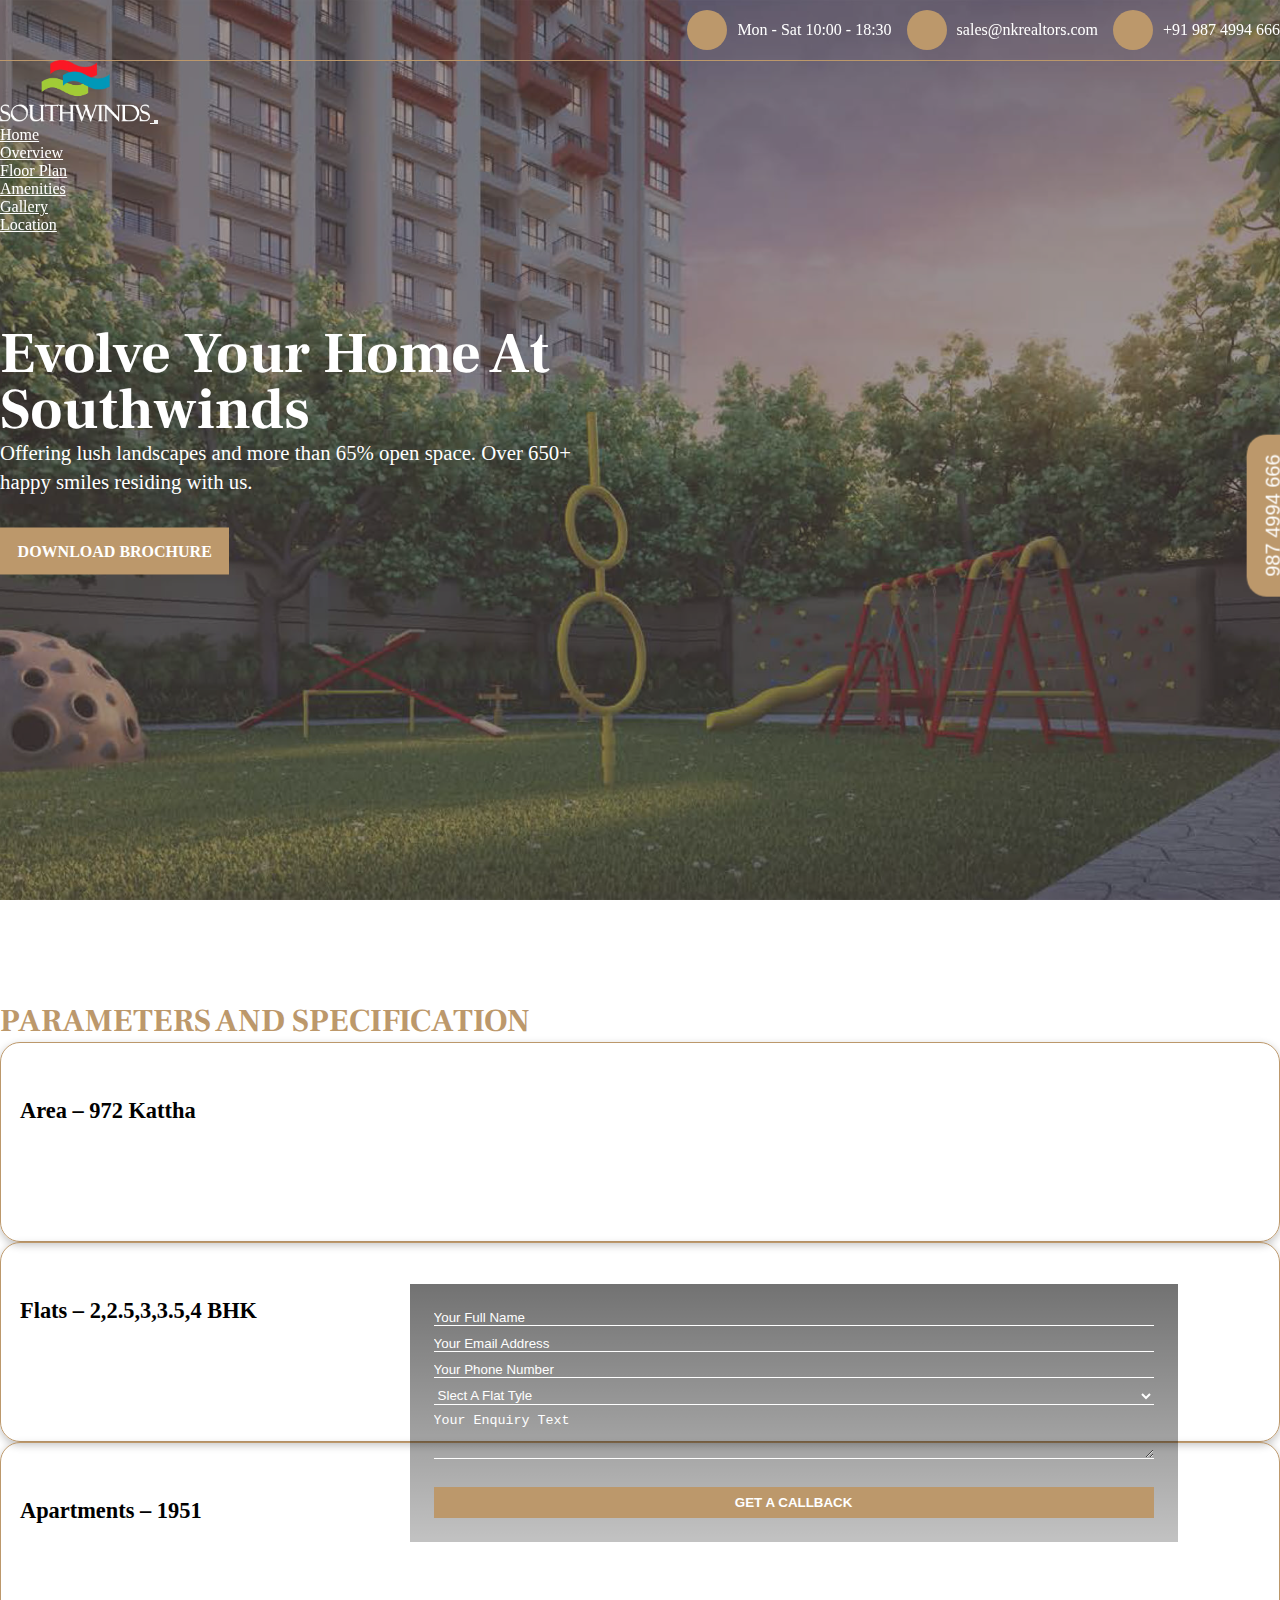
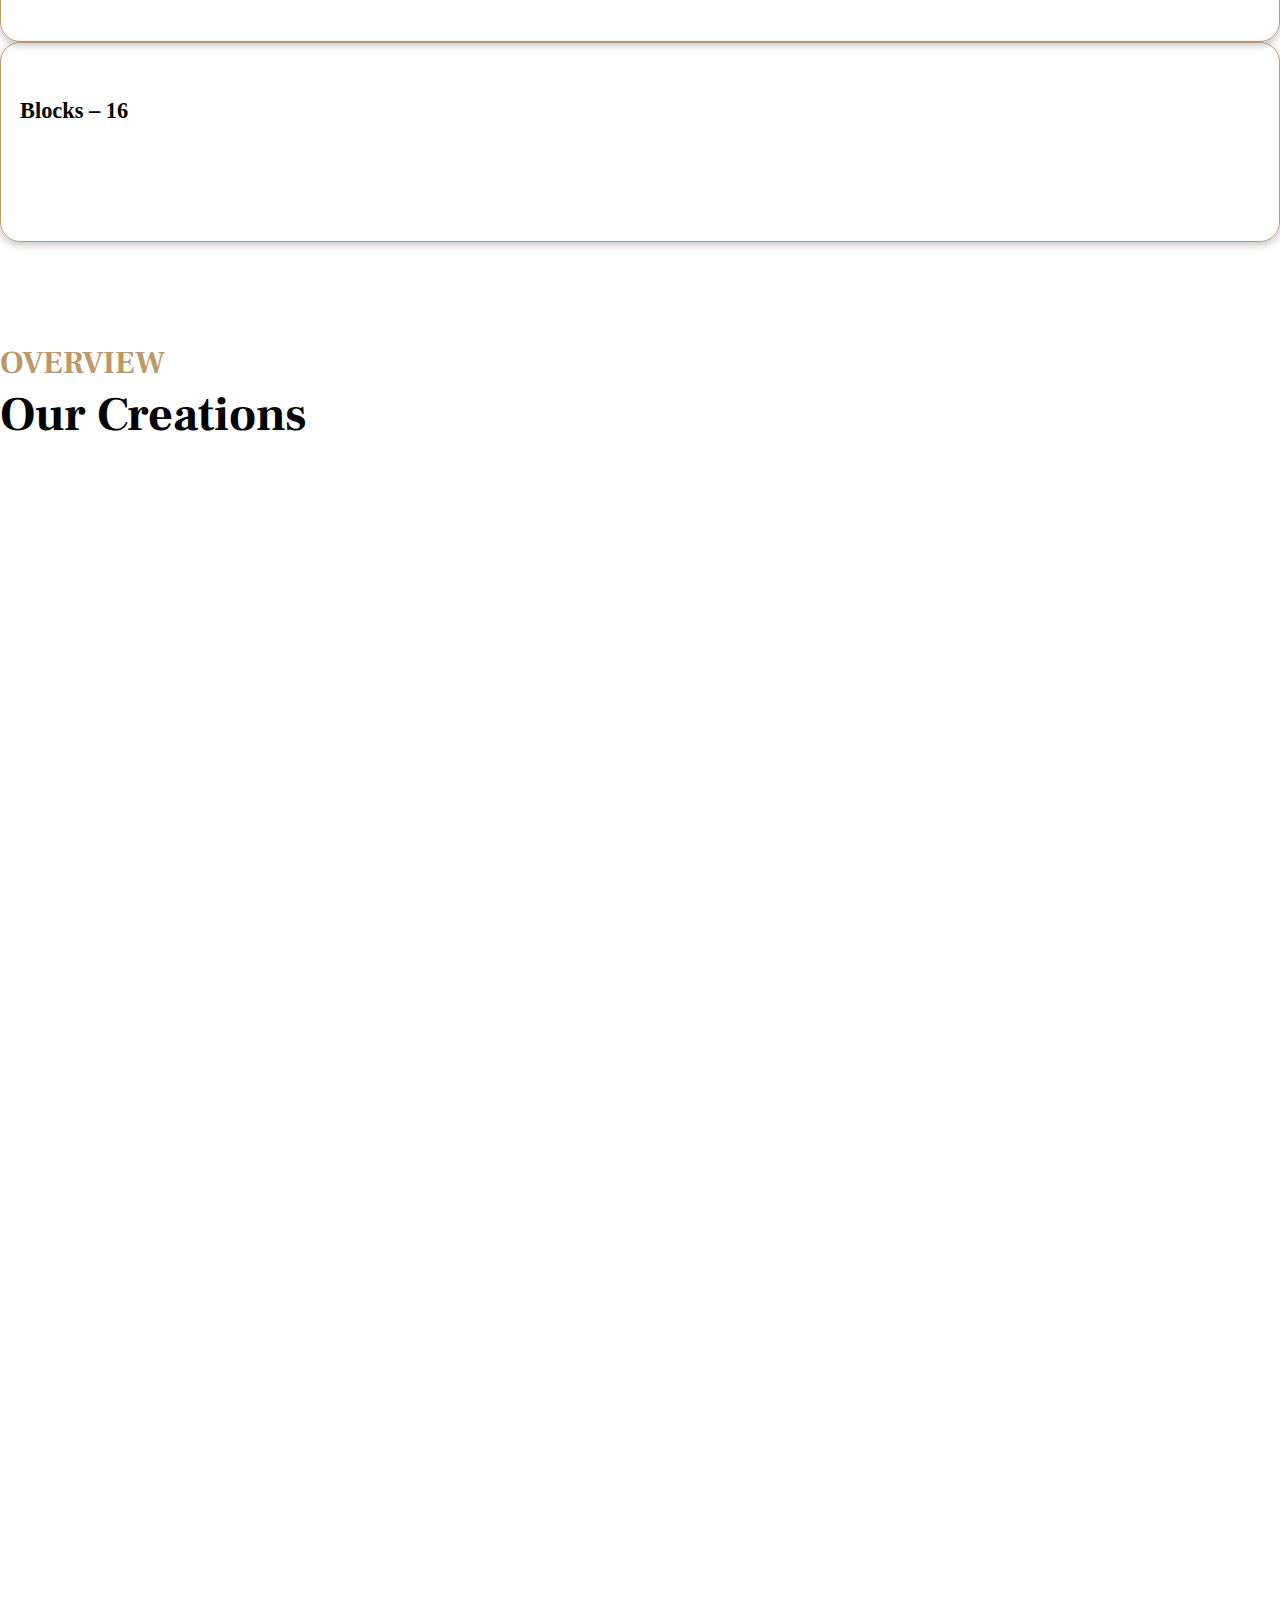
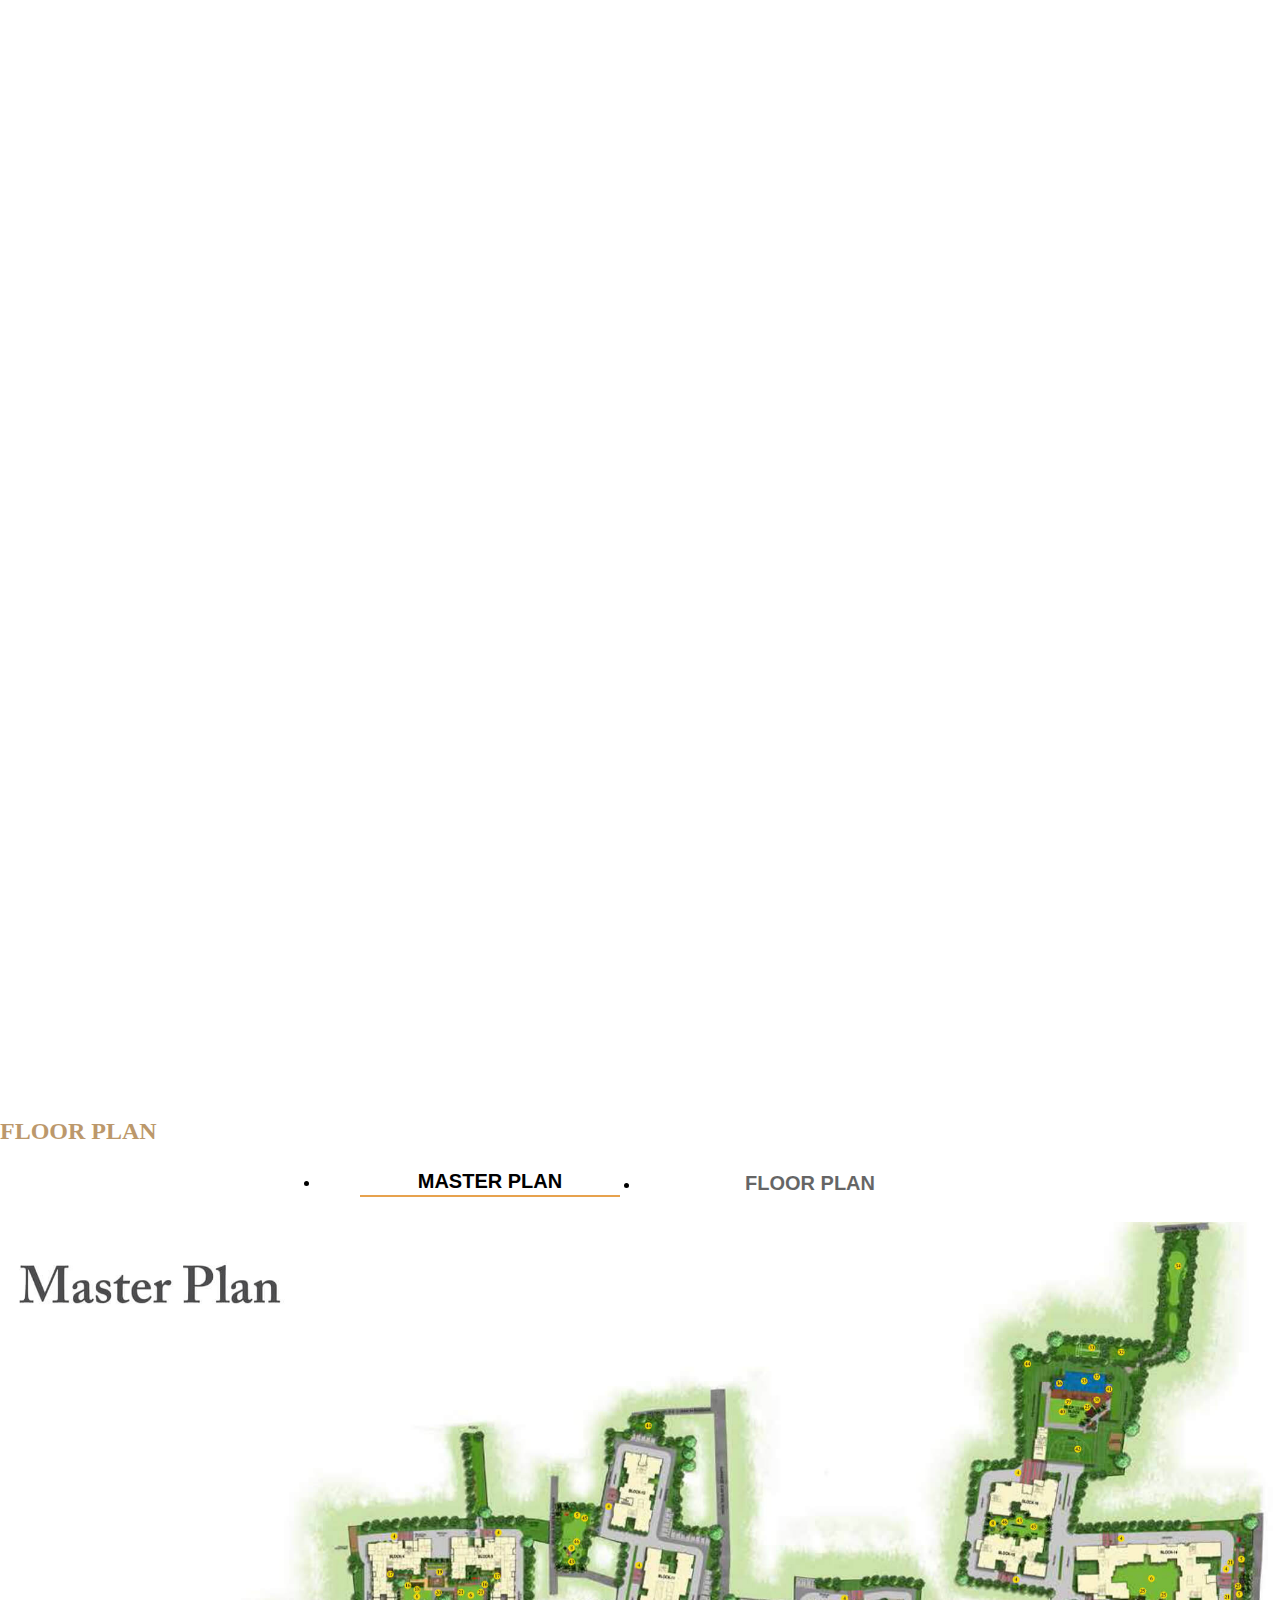
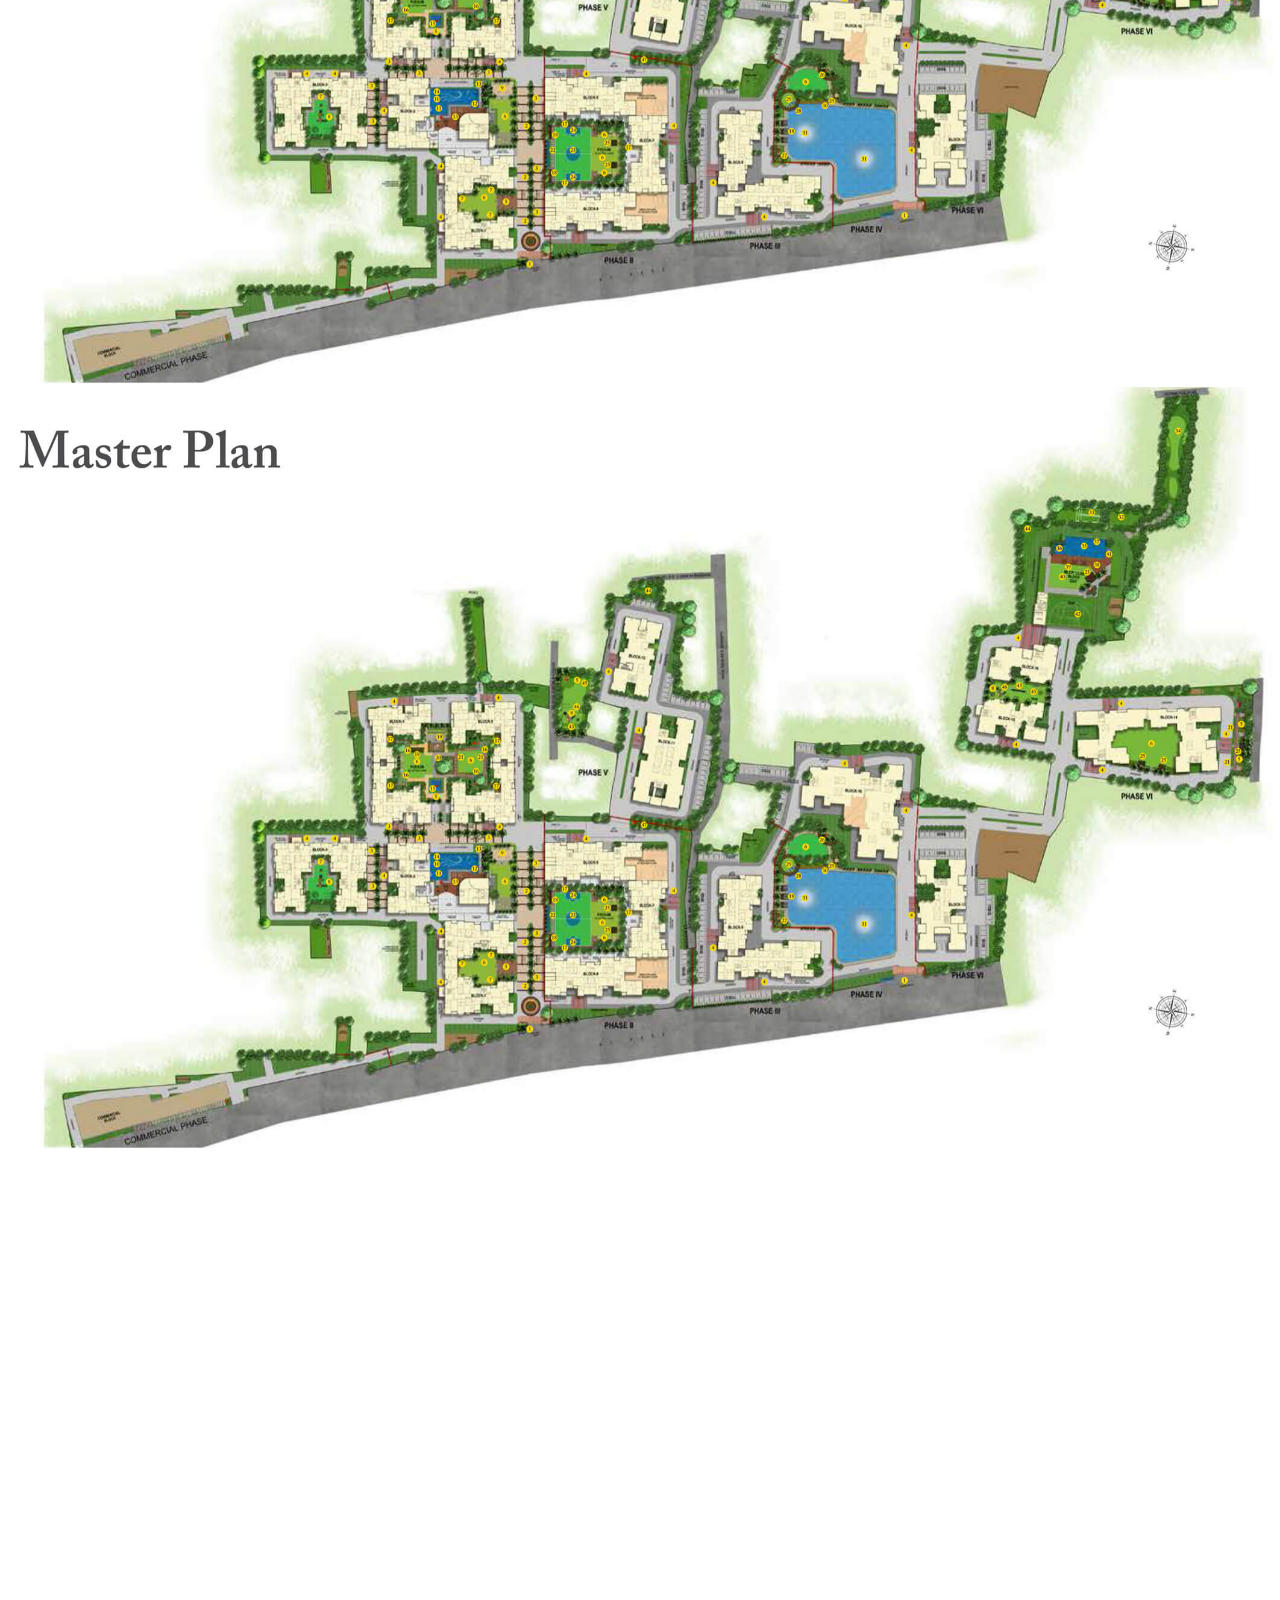
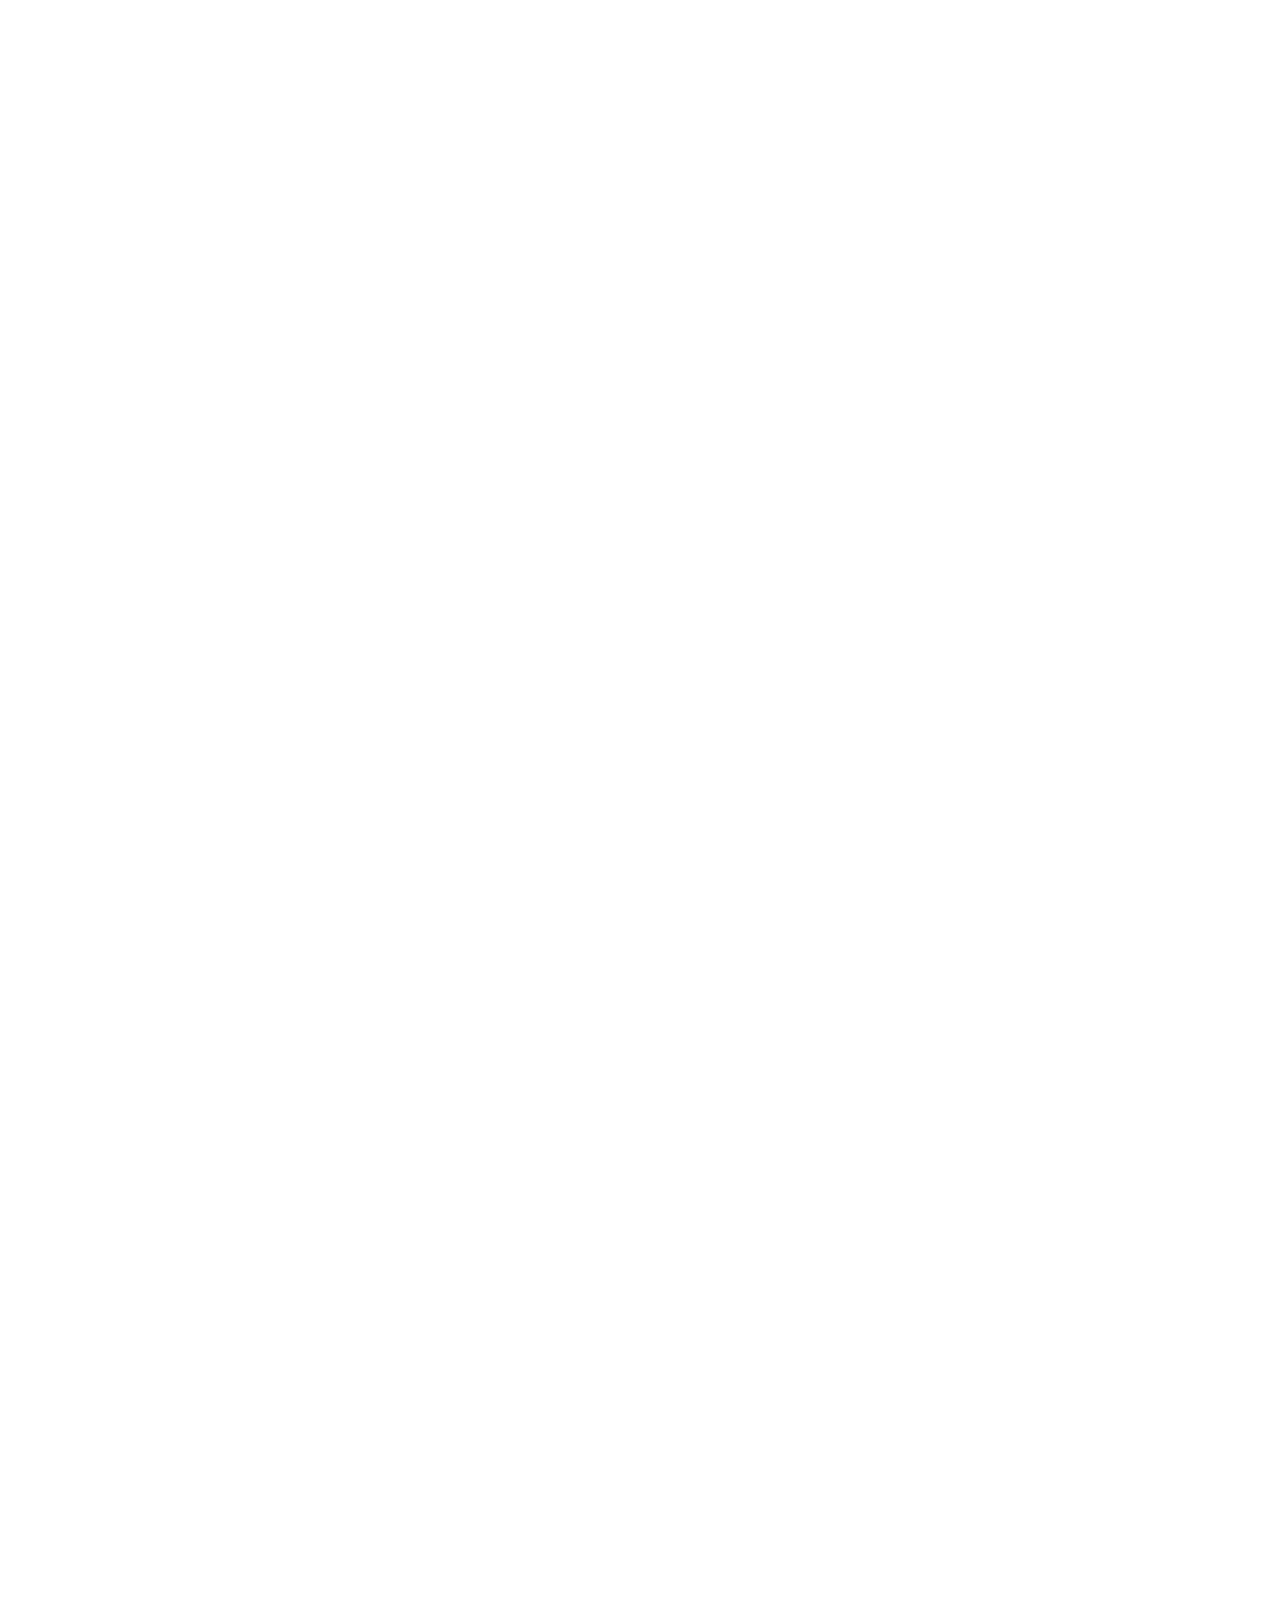
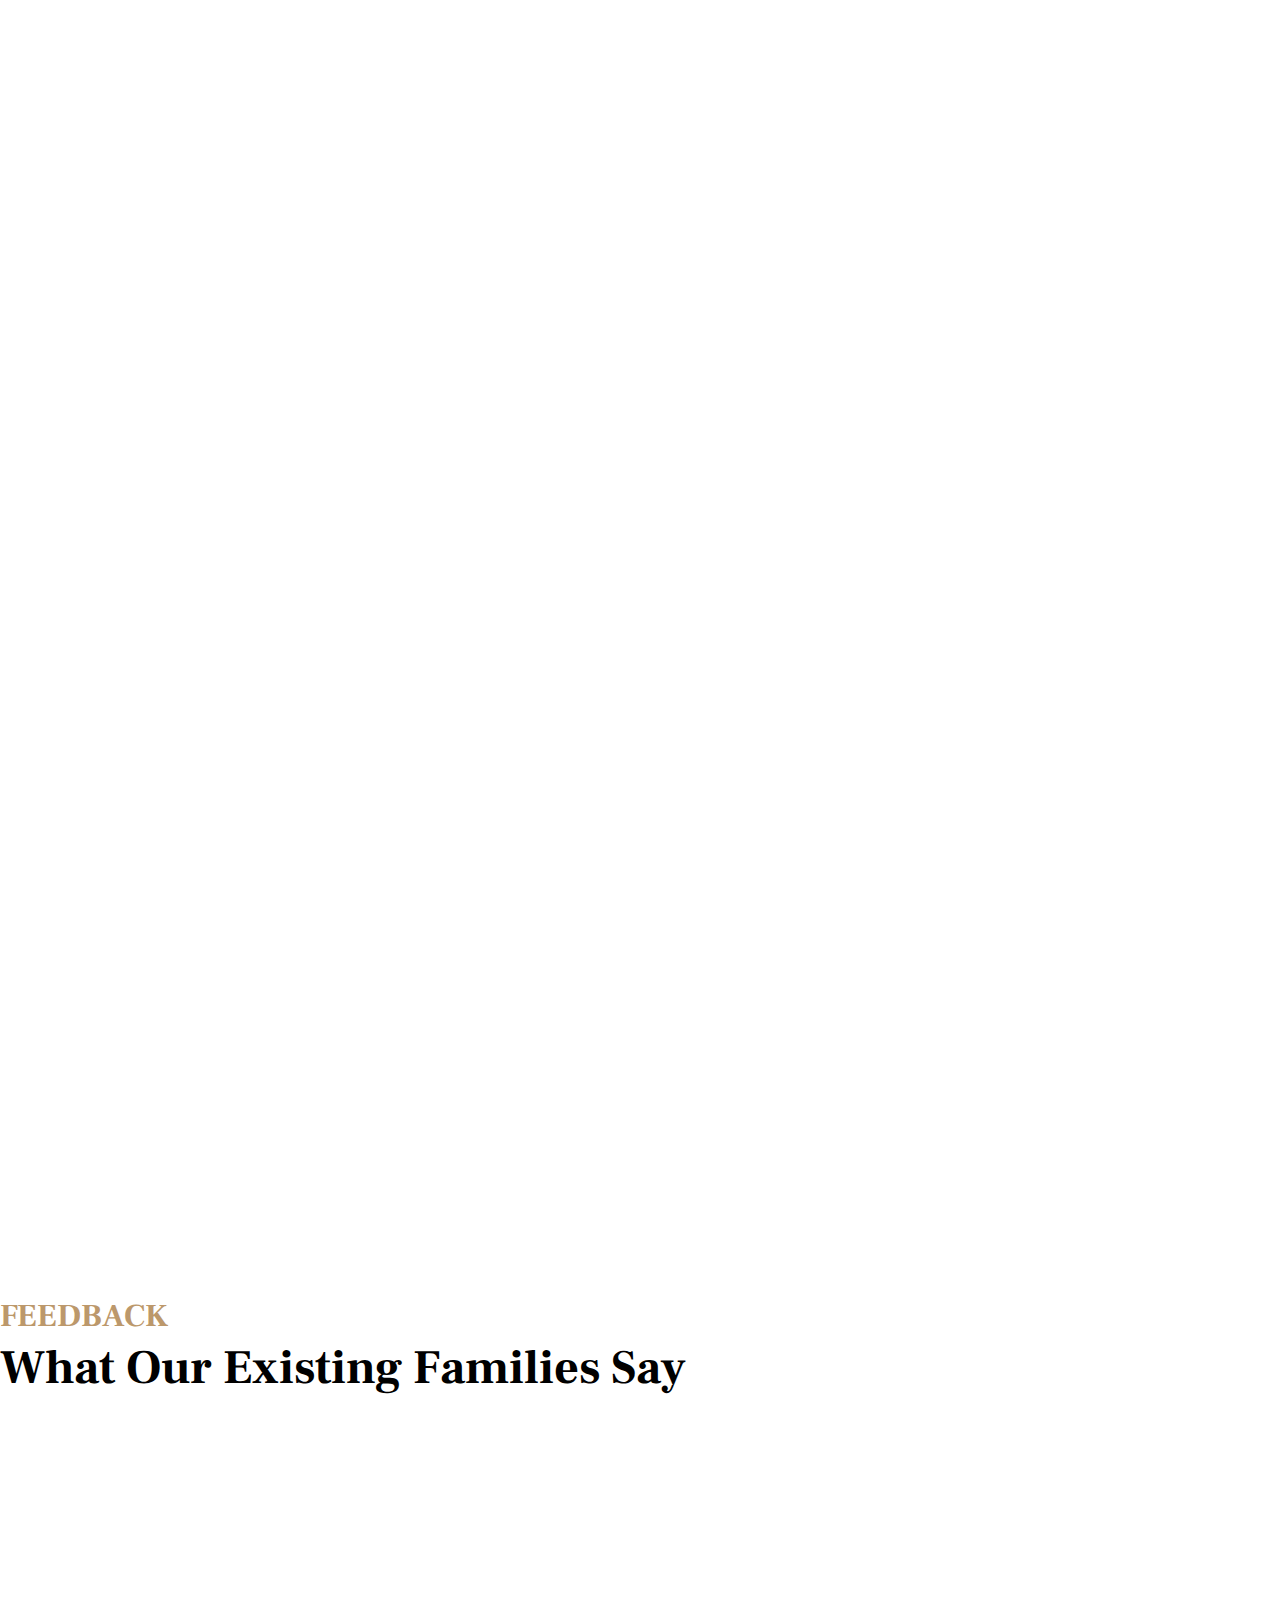
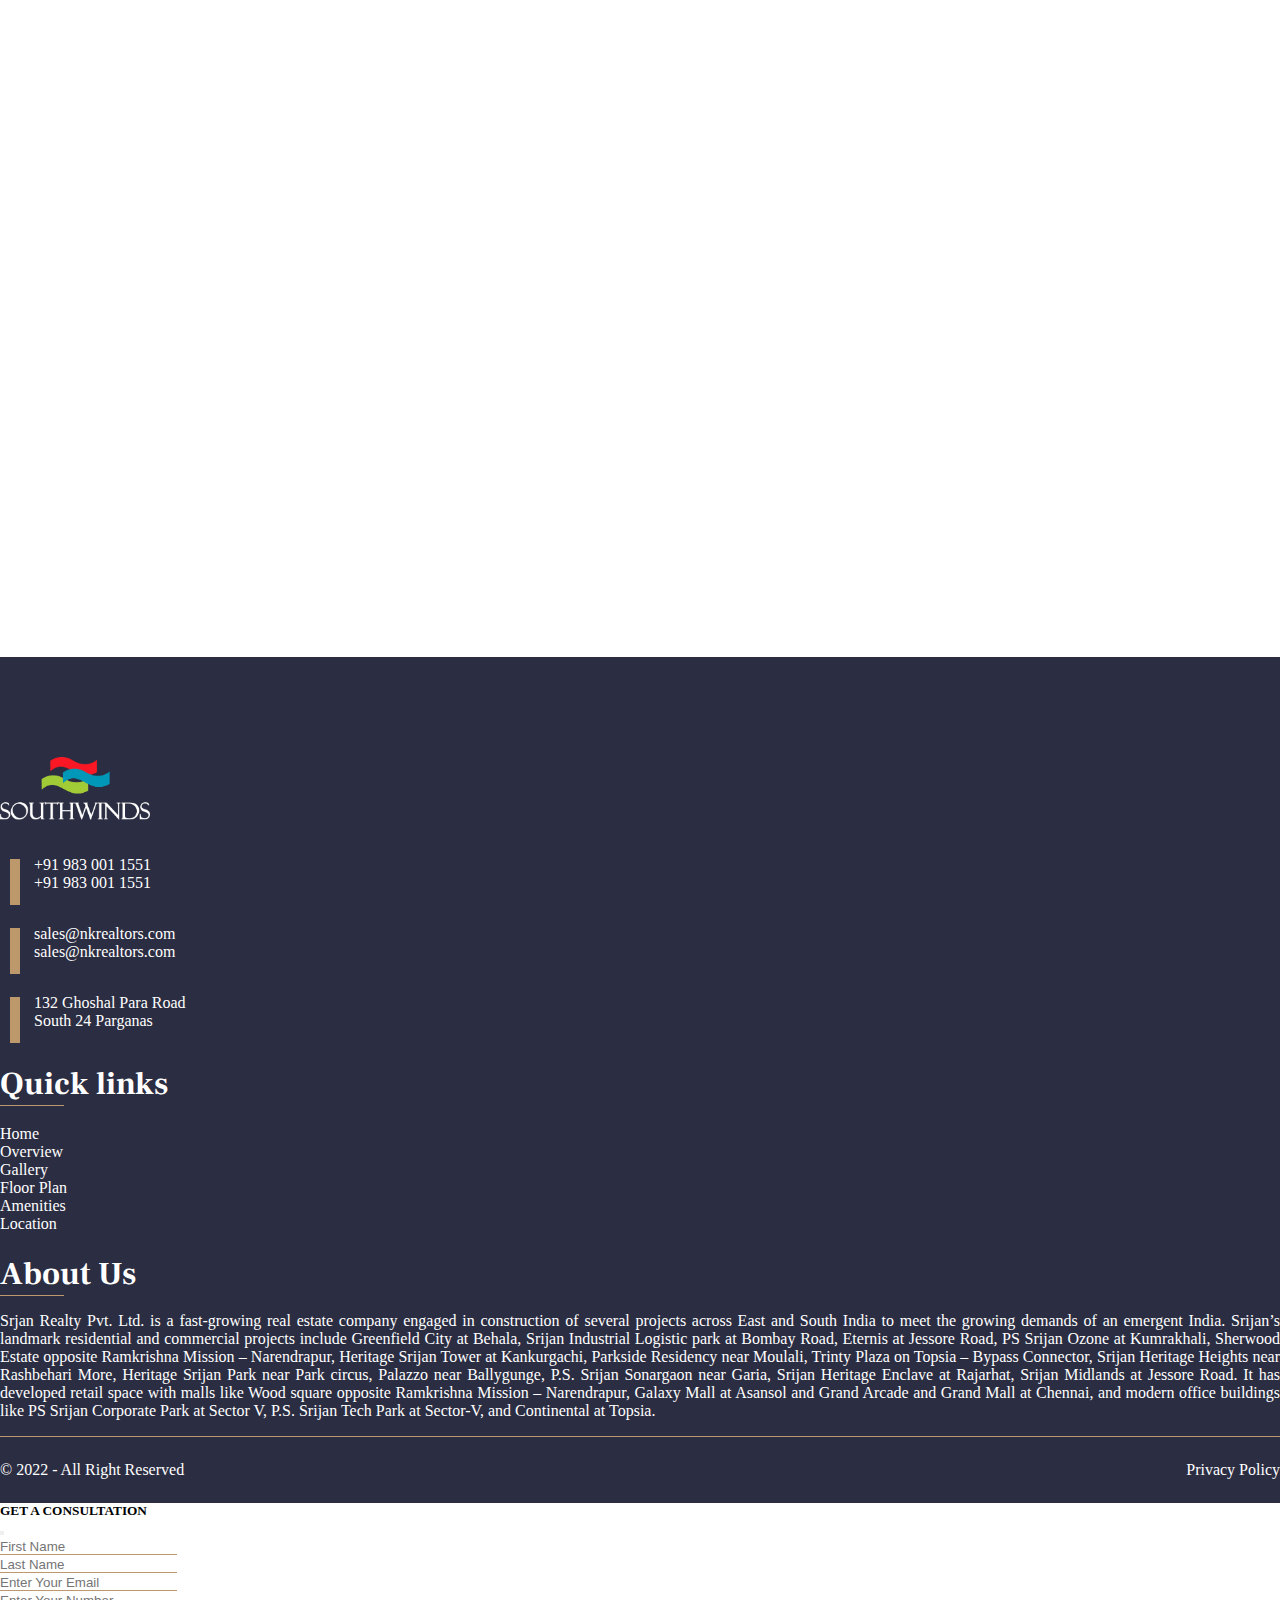
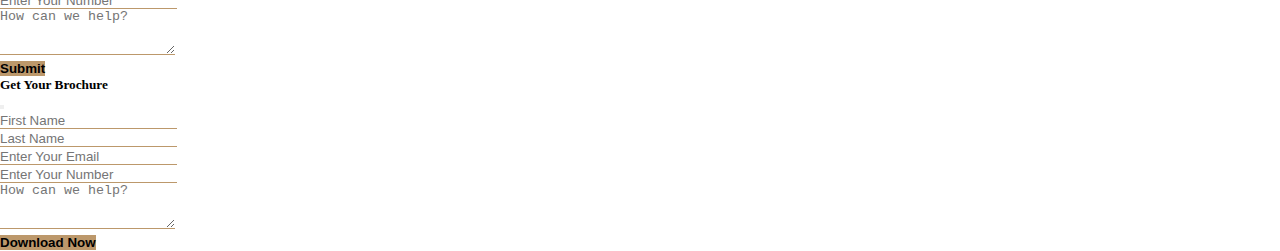
==== commit 106d47f3: "Add files via upload" ====
--- a/index.html
+++ b/index.html
@@ -195,10 +195,10 @@
                                         </div>
                                         <div class="form-group">
                                             <select name="" id="" class="form-control" style="color: #fff;">
-                                                <option value="">Choose</option>
-                                                <option value="">2</option>
-                                                <option value="">3</option>
-                                                <option value="">4</option>
+                                                <option value="">Slect A Flat Tyle</option>
+                                                <option value="">1BHK</option>
+                                                <option value="">2BHK</option>
+                                                <option value="">3BHK</option>
                                             </select>
                                         </div>
                                         <div class="form-group">
@@ -452,7 +452,7 @@
 
         <div class="yt-video padtop padbot" data-aos="fade-up-right">
             <div class="container">
-                <h3 class="">Walk Through</h3>
+                <h3 class="">WalkThrough</h3>
                 <h2 class="py-2"> A Sneak Peak to Your Dream Home</h2>
                 <div class="row">
                     <div class="col-md-12">
@@ -803,7 +803,7 @@
                             </div>
                             <div class="item">
                                 <div class="icon">
-                                    <i class="las la-memory">
+                                    <i class="las la-memory"></i>
                                 </div>
                                 <div class="heading">
                                     <h4>Banquet Hall</h4>
@@ -1065,10 +1065,10 @@
                                 <a href="images/gym & game/SW Block 11 & 12 Brochure-21.jpg"></a>
                                 <a href="images/gym & game/SW Block 11 & 12 Brochure-22.jpg"></a>
                             </a>
-                            <div class="content">
+                            <!-- <div class="content">
                                 <h4>Lorem, ipsum dolor.</h4>
                                 <p>Lorem, ipsum dolor.</p>
-                            </div>
+                            </div> -->
                         </div>
                     </div>
                     <div class="col-md-4">
@@ -1086,10 +1086,10 @@
                                 <a href="images/club/group-DCA_Clubhouse-1.jpg"></a>
                                 <a href="images/club/group-DCA_Clubhouse-7.jpg"></a>
                             </a>
-                            <div class="content">
+                            <!-- <div class="content">
                                 <h4>Lorem, ipsum dolor.</h4>
                                 <p>Lorem, ipsum dolor.</p>
-                            </div>
+                            </div> -->
                         </div>
                     </div>
                     <div class="col-md-4">
@@ -1107,10 +1107,10 @@
                                 <a href="images/phase/Phase-2D.jpeg"></a>
                                 <a href="images/phase/Phase-2E.jpeg"></a>
                             </a>
-                            <div class="content">
+                            <!-- <div class="content">
                                 <h4>Lorem, ipsum dolor.</h4>
                                 <p>Lorem, ipsum dolor.</p>
-                            </div>
+                            </div> -->
                         </div>
                     </div>
                 </div>
@@ -1133,10 +1133,10 @@
                                 <a href="images/overall/Over-min.jpg"></a>
                                 <a href="images/overall/Podium.jpg"></a>
                             </a>
-                            <div class="content">
+                            <!-- <div class="content">
                                 <h4>Lorem, ipsum dolor.</h4>
                                 <p>Lorem, ipsum dolor.</p>
-                            </div>
+                            </div> -->
                         </div>
                     </div>
                     <div class="col-md-6">
@@ -1161,10 +1161,10 @@
                                 <a href="images/block/SW Block 11 & 12 Brochure-6.jpg"></a>
                                 <a href="images/block/SW Block 11 & 12 Brochure-8.jpg"></a>
                             </a>
-                            <div class="content">
+                            <!-- <div class="content">
                                 <h4>Lorem, ipsum dolor.</h4>
                                 <p>Lorem, ipsum dolor.</p>
-                            </div>
+                            </div> -->
                         </div>
                     </div>
                 </div>
@@ -1202,7 +1202,7 @@
                     </div>
                     <div class="col-md-6">
                         <h4 class="mb-4">
-                            Find us Near To
+                            Find Us Near To
                         </h4>
                         <div class="location-outer">
                             <div class="location-inner">
@@ -1210,7 +1210,7 @@
                                     <div class="col-md-6">
                                         <div class="card1">
                                             <div class="text">
-                                                <p>Eastern Metropolitan Bypass(9Kms)</p>
+                                                <p>Eastern Metropolitan Bypass - 9Kms</p>
                                             </div>
                                         </div>
                                     </div>
@@ -1607,7 +1607,7 @@
             margin: 10,
             dots: false,
             autoplay: true,
-            autoplayTimeout: 1000,
+            autoplayTimeout: 1800,
             // center: true,
             responsiveClass: true,
             responsive: {
@@ -1962,4 +1962,5 @@
     -->
 </body>
 
-</html>+</html>
+<a href=""></a>--- a/css/custom.css
+++ b/css/custom.css
@@ -206,6 +206,11 @@
   width: 90%;
   font-family: 'Frank Ruhl Libre', serif;
 }
+@media only screen and (max-width: 426px) {
+  .banner .banner-outer .banner-left .banner-left-inner h1 {
+    width: 100%;
+  }
+}
 .banner .banner-outer .banner-left .banner-left-inner h1 span {
   color: #fff;
   display: block;
@@ -216,6 +221,11 @@
   margin-bottom: 2rem;
   font-size: 1.3rem;
   line-height: 1.4;
+}
+@media only screen and (max-width: 426px) {
+  .banner .banner-outer .banner-left .banner-left-inner p {
+    width: 100%;
+  }
 }
 .banner .banner-outer .banner-left .banner-left-inner a {
   text-decoration: none;
@@ -542,6 +552,7 @@
   object-fit: cover;
 }
 .img-height {
+  width: 100%;
   height: 300px;
   -o-object-fit: cover;
   object-fit: cover;
@@ -689,10 +700,15 @@
   font-family: 'Frank Ruhl Libre', serif;
   height: 170px;
   opacity: 0.9;
-  background: -webkit-gradient(linear, left top, right top, from(#00000063), color-stop(43%, #00000073)), url(../images/overall/Over-min.jpg);
-  background: linear-gradient(90deg, #00000063 0%, #00000073 43%), url(../images/overall/Over-min.jpg);
+  background: -webkit-gradient(linear, left top, right top, from(#00000063), color-stop(43%, #00000073)), url(../images/EM\ Bypass.jpg);
+  background: linear-gradient(90deg, #00000063 0%, #00000073 43%), url(../images/EM\ Bypass.jpg);
   background-repeat: no-repeat;
   background-size: cover;
+}
+@media only screen and (max-width: 426px) {
+  .location .location-outer .card1 {
+    margin-bottom: 20px;
+  }
 }
 .location .location-outer .card1 .text p {
   font-size: 1.3rem;
@@ -715,8 +731,8 @@
           justify-content: center;
   color: #fff;
   font-family: 'Frank Ruhl Libre', serif;
-  background: -webkit-gradient(linear, left top, right top, from(#00000063), color-stop(43%, #00000073)), url(../images/overall/Over-min.jpg);
-  background: linear-gradient(90deg, #00000063 0%, #00000073 43%), url(../images/overall/Over-min.jpg);
+  background: -webkit-gradient(linear, left top, right top, from(#00000063), color-stop(43%, #00000073)), url(../images/subhas.jpg);
+  background: linear-gradient(90deg, #00000063 0%, #00000073 43%), url(../images/subhas.jpg);
   height: 170px;
   background-repeat: no-repeat;
   background-size: cover;
@@ -742,8 +758,8 @@
           justify-content: center;
   color: #fff;
   font-family: 'Frank Ruhl Libre', serif;
-  background: -webkit-gradient(linear, left top, right top, from(#00000063), color-stop(43%, #00000073)), url(../images/overall/Over-min.jpg);
-  background: linear-gradient(90deg, #00000063 0%, #00000073 43%), url(../images/overall/Over-min.jpg);
+  background: -webkit-gradient(linear, left top, right top, from(#00000063), color-stop(43%, #00000073)), url(../images/mandira.jpg);
+  background: linear-gradient(90deg, #00000063 0%, #00000073 43%), url(../images/mandira.jpg);
   height: 170px;
   background-repeat: no-repeat;
   background-size: cover;
@@ -1215,7 +1231,7 @@
     display: none;
   }
   .navbar {
-    background: var(--primary-color) !important;
+    background: transparent !important;
   }
   .banner {
     height: auto !important;
